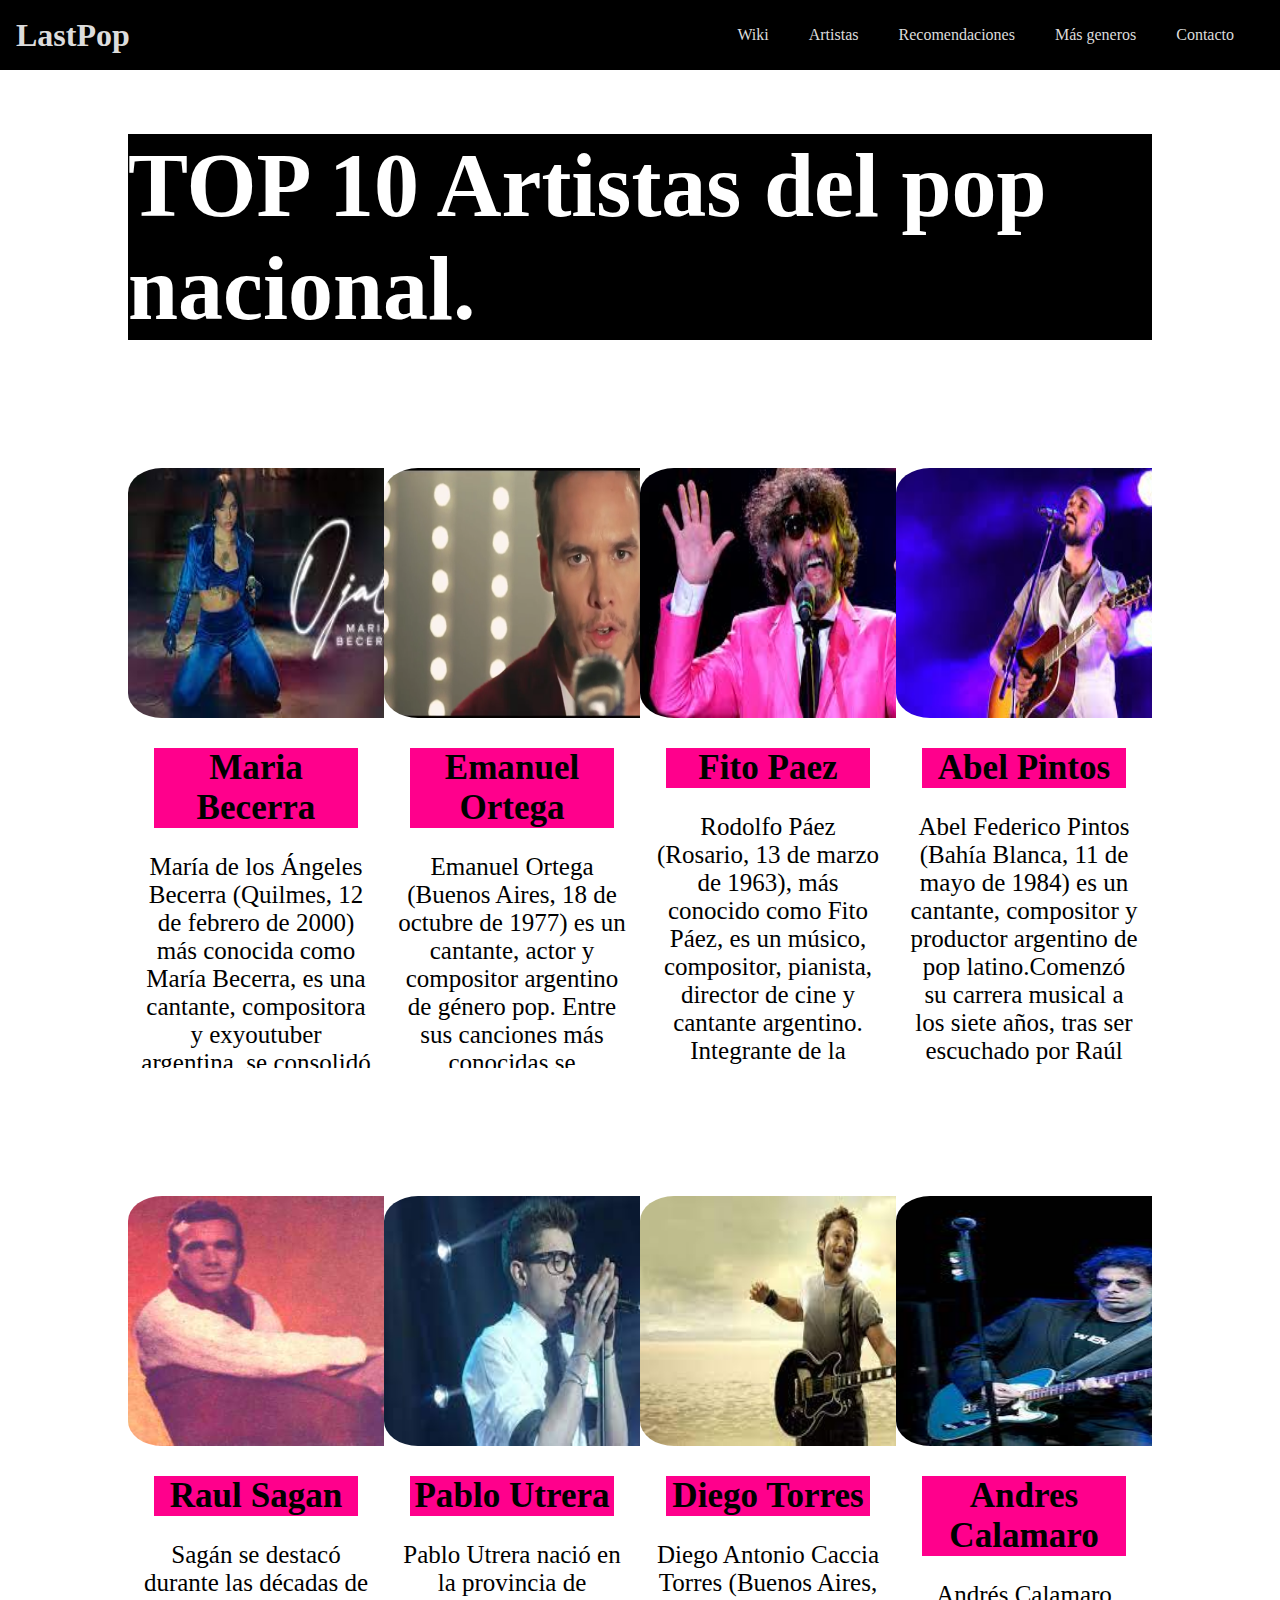
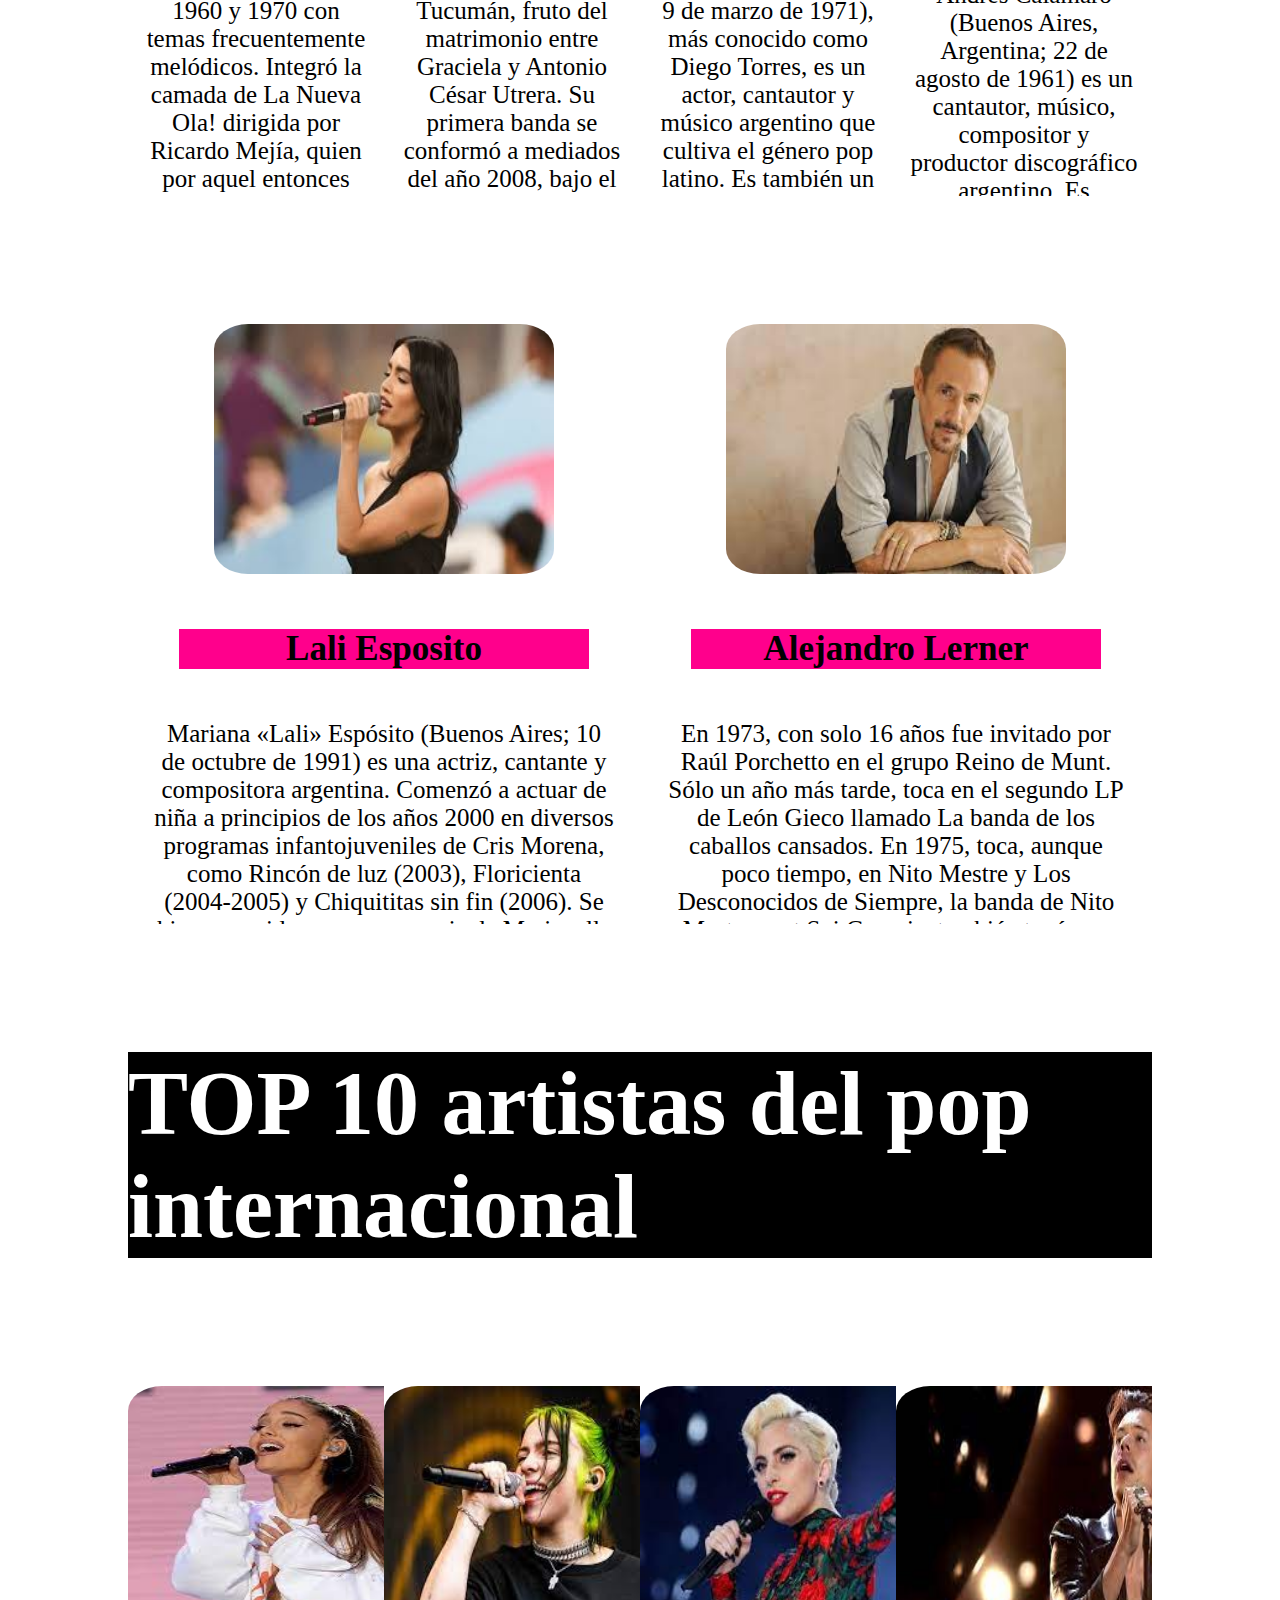
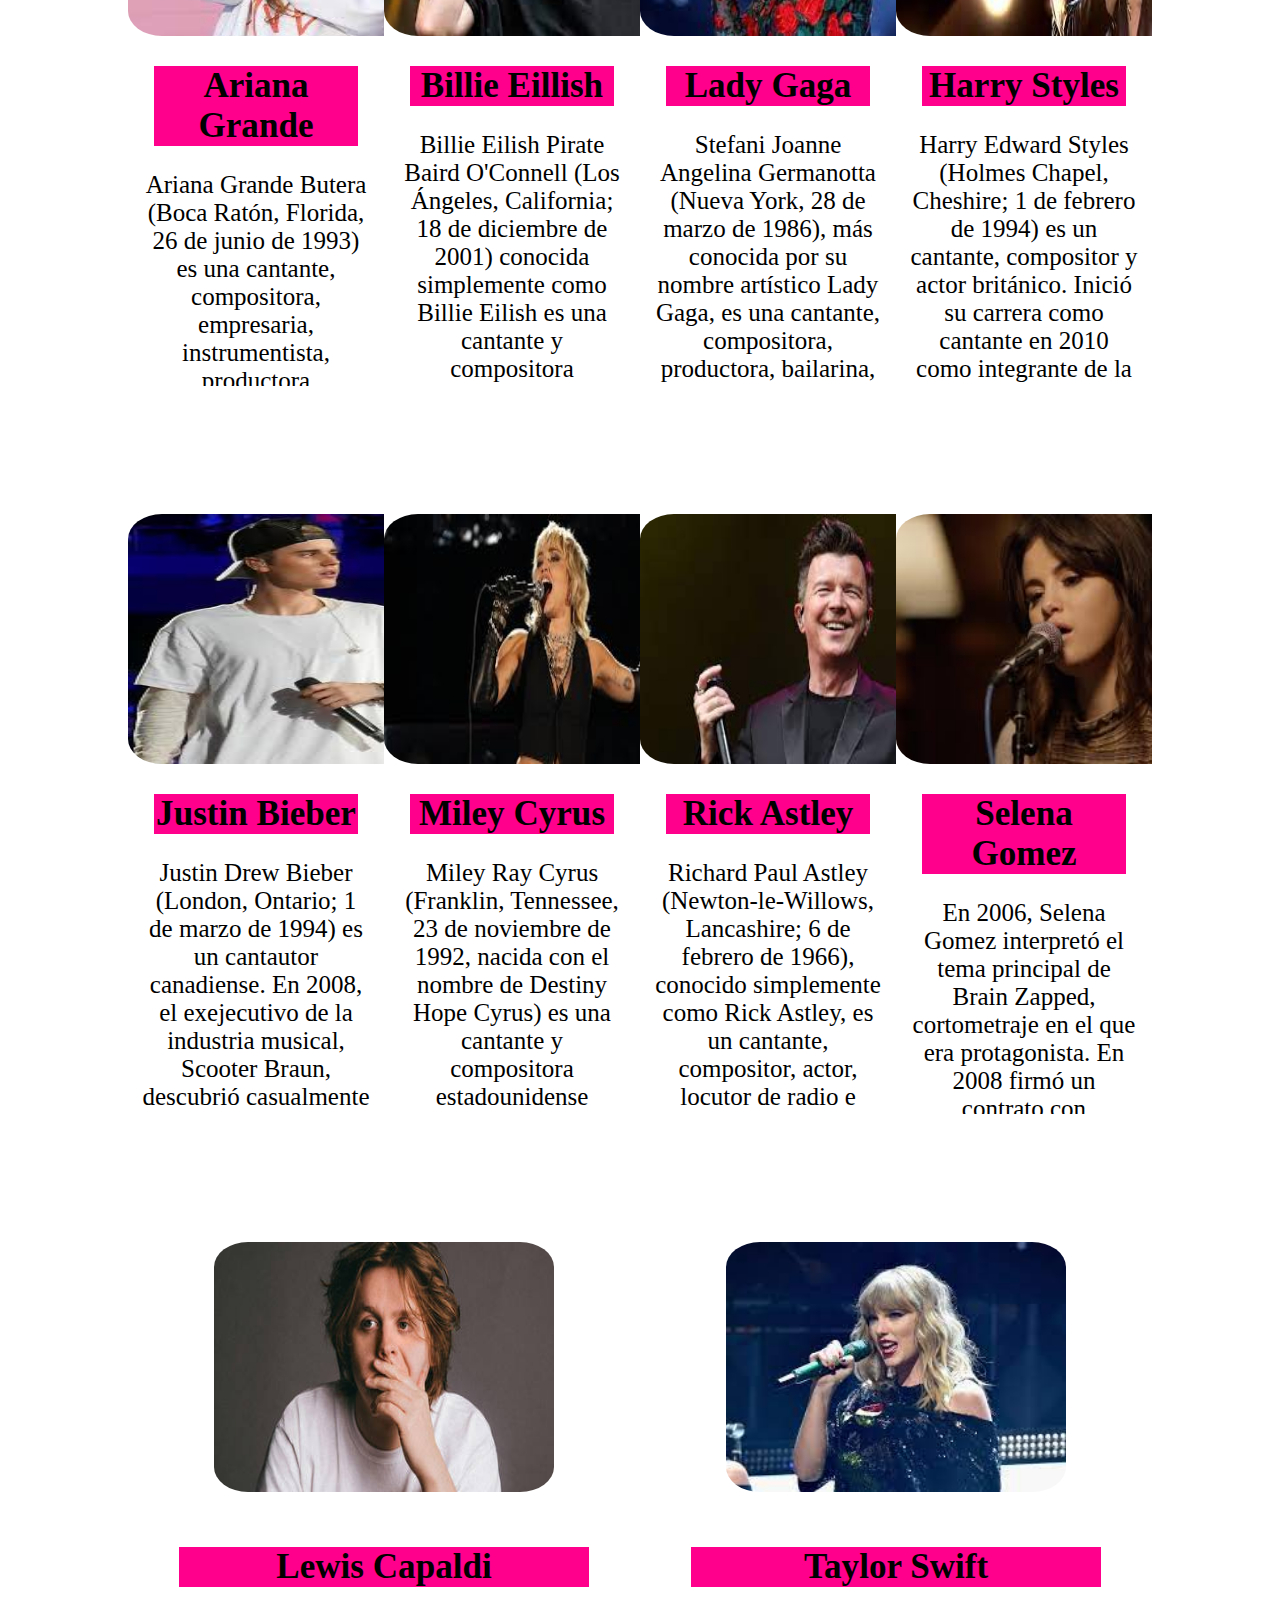
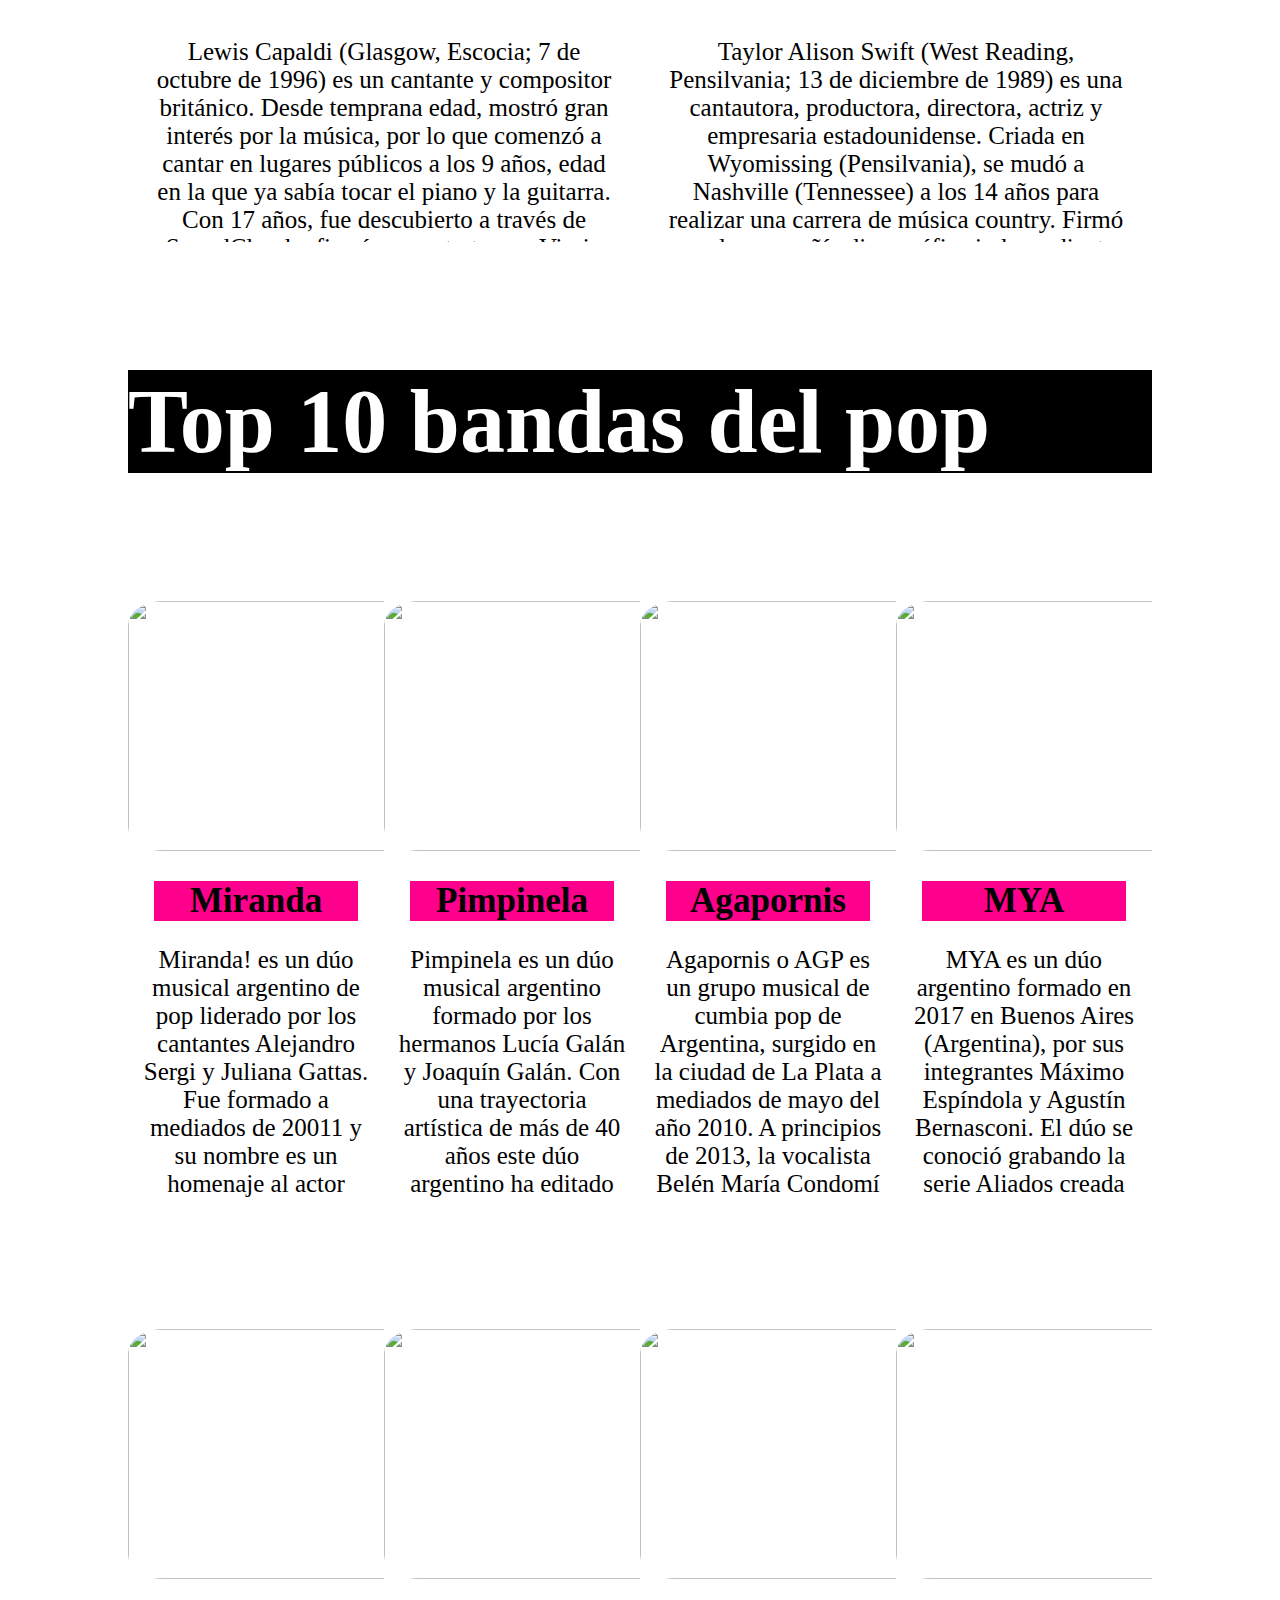
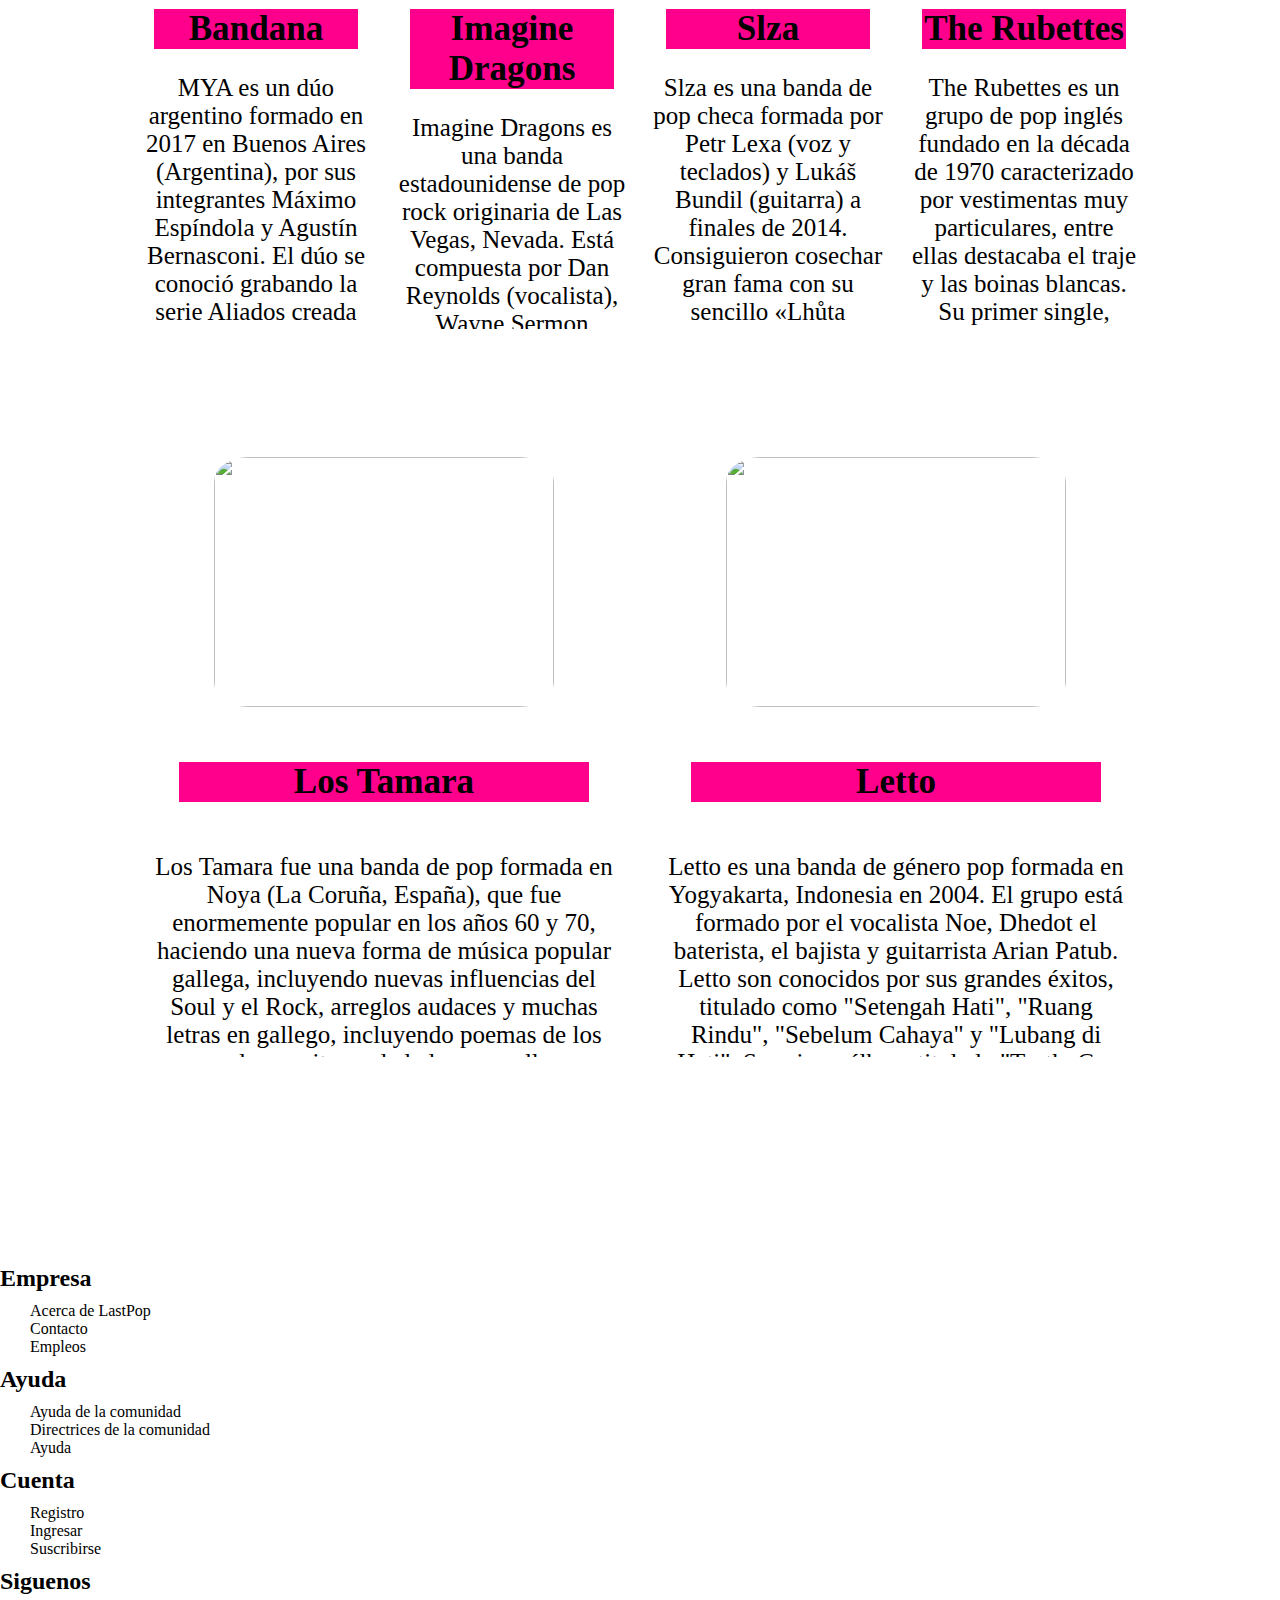
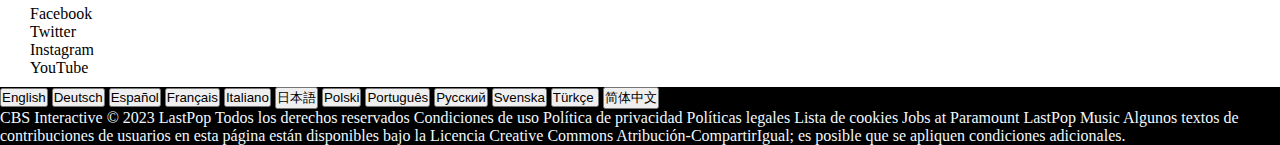
==== paginas/artistas.html @ 2a8e37ec "cambios en los html" ====
<!DOCTYPE html>
<html lang="en">

<head>
    <meta charset="UTF-8">
    <meta http-equiv="X-UA-Compatible" content="IE=edge">
    <meta name="viewport" content="width=device-width, initial-scale=1.0">
    <link rel="stylesheet" href="../css/style.css">
    <title>Artistas</title>
</head>

<body>
    <header>
        <nav>
            <a href="../index.html">
                <h1>LastPop</h1>
            </a>
            <ul>
                <li>
                    <a href="Wiki.html">Wiki</a>
                </li>
                <li>
                    <a href="artistas.html">Artistas</a>
                </li>
                <li>
                    <a href="recomendaciones.html">Recomendaciones</a>
                </li>
                <li>
                    <a href="masgeneros.html">Más generos</a>
                </li>
                <li>
                    <a href="contacto.html">Contacto</a>
                </li>
            </ul>
        </nav>
    </header>
    <div class="Titulosh2">
        <h2>TOP 10 Artistas del pop nacional.</h2>
    </div>

    <div class="general">

        <div class="bloque">
            <div class="BloqueInterior"><a href="https://es.wikipedia.org/wiki/María_Becerra"> <img
                        src="../imagenes/maria_ becerra.jpg" width="" height="" class="img">
                    <div class="TitulosH3">
                        <h3>Maria Becerra</h3>
                    </div>
                    <div class="Parrafo_Artistas">
                </a>

                <p>María de los Ángeles Becerra (Quilmes, 12 de febrero de 2000) más conocida como María Becerra, es
                    una cantante, compositora y exyoutuber argentina, se consolidó en 2019 tras el lanzamiento de su EP
                    (extended play) debut, 222, que incluye las canciones «Tu Lady», «Nada de amor» y «Dime cómo hago».
                    Con esta última, debutó en el listado Argentina Hot 100 de Billboard. En 2021 lanzó el EP Animal,
                    parte 1, adelanto de su primer álbum de estudio, Animal, publicado seis meses después, que contiene
                    canciones como «Acaramelao», «Mi debilidad» y «Wow wow». Su éxito le permitió realizar su gira
                    Animal Tour.</p>
            </div>





        </div>

        <div class="BloqueInterior"><a href="https://es.wikipedia.org/wiki/Emanuel_Ortega"><img
                    src="../imagenes/emanuel_ortega.png" width="250px" height="150px" class="img">
                <div class="TitulosH3">
                    <h3>Emanuel Ortega</h3>
                </div>
                <div class="Parrafo_Artistas">
            </a>

            <p>Emanuel Ortega (Buenos Aires, 18 de octubre de 1977) es un cantante, actor y compositor argentino de
                género pop. Entre sus canciones más conocidas se encuentran «Timidez», «Te extrañaré», «Mi pequeño y
                gran amor», «Tema de amor», «Y te amaré», «A escondidas» y «Mamita».</p>
        </div>


    </div>
    <div class="BloqueInterior"><a href="https://es.wikipedia.org/wiki/Fito_Páez"> <img src="../imagenes/fito_paez.jpg"
                width="" height="" class="img">
            <div class="TitulosH3">
                <h3>Fito Paez</h3>
            </div>
            <div class="Parrafo_Artistas">
        </a>

        <p>Rodolfo Páez (Rosario, 13 de marzo de 1963), más conocido como Fito Páez, es un músico, compositor, pianista,
            director de cine y cantante argentino. Integrante de la llamada trova rosarina,​ es apodado como El trovador
            del rock argentino y está considerado como uno de los más importantes exponentes del rock de su país y de
            toda Latinoamérica.</p>
    </div>


    </div>

    <div class="BloqueInterior"><a href="https://es.wikipedia.org/wiki/Abel_Pintos"> <img src="../imagenes/abel.pintos.jpg"
                width="" height="" class="img">
            <div class="TitulosH3">
                <h3>Abel Pintos</h3>
            </div>
            <div class="Parrafo_Artistas">
        </a>

        <p>Abel Federico Pintos (Bahía Blanca, 11 de mayo de 1984) es un cantante, compositor y productor argentino de
            pop latino.​Comenzó su carrera musical a los siete años, tras ser escuchado por Raúl Lavié en un homenaje a
            José de San Martín realizado en su colegio.</p>
    </div>


    </div>
    </div>
    <div class="bloque">
        <div class="BloqueInterior"><a href="https://es.wikipedia.org/wiki/Raúl_Sagán"><img src="../imagenes/RaulSagan.jpg"
                    width="" height="" class="img">
                <div class="TitulosH3">
                    <h3>Raul Sagan</h3>
                </div>
                <div class="Parrafo_Artistas">
            </a>

            <p>Sagán se destacó durante las décadas de 1960 y 1970 con temas frecuentemente melódicos. Integró la camada
                de La Nueva Ola! dirigida por Ricardo Mejía, quien por aquel entonces asumía como gerente general de la
                RCA Víctor Argentina</p>
        </div>


    </div>
    <div class="BloqueInterior"><a href="https://es.wikipedia.org/wiki/Pablo_Utrera"><img src="../imagenes/pablo_utrera.jpg"
                width="" height="" class="img">
            <div class="TitulosH3">
                <h3>Pablo Utrera</h3>
            </div>
            <div class="Parrafo_Artistas">
        </a>

        <p>Pablo Utrera nació en la provincia de Tucumán, fruto del matrimonio entre Graciela y Antonio César Utrera. Su
            primera banda se conformó a mediados del año 2008, bajo el nombre de "Ruta 7", con la que tocaron en varias
            ocasiones en Tucumán, con gran aceptación del público.</p>
    </div>



    </div>
    <div class="BloqueInterior"><a href="https://es.wikipedia.org/wiki/Diego_Torres"><img src="../imagenes/diego_torres.jpg"
                width="" height="" class="img">
            <div class="TitulosH3">
                <h3>Diego Torres</h3>
            </div>
            <div class="Parrafo_Artistas">
        </a>
        <p>Diego Antonio Caccia Torres (Buenos Aires, 9 de marzo de 1971), más conocido como Diego Torres, es un actor,
            cantautor y músico argentino que cultiva el género pop latino. Es también un actor ocasional, recordado en
            televisión por su papel en Los otros y nosotros, La banda del Golden Rocket y su protagónico en Los vecinos
            en guerra.</p>
    </div>


    </div>
    <div class="BloqueInterior"><a href="https://es.wikipedia.org/wiki/Andrés_Calamaro"><img
                src="../imagenes/andres_calamaro.jpg" width="" height="" class="img">
            <div class="TitulosH3">
                <h3>Andres Calamaro</h3>
            </div>
            <div class="Parrafo_Artistas">
        </a>
        <p>Andrés Calamaro (Buenos Aires, Argentina; 22 de agosto de 1961) es un cantautor, músico, compositor y
            productor discográfico argentino.

            Es considerado uno de los íconos del rock argentino por su actuación con Los Abuelos de la Nada y su
            prolífica carrera como solista, así como una figura influyente del rock español por su éxito con Los
            Rodríguez.​ A lo largo de su vida ha vivido alternando entre Buenos Aires y Madrid. Es hermano del también
            cantante Javier Calamaro.</p>
    </div>

    </div>
    </div>
    <div class="bloque">
        <div class="BloqueInterior"><a href="https://es.wikipedia.org/wiki/Lali_Espósito"> <img
                    src="../imagenes/lali_esposito.jpg" width="" height="" class="img">
                <div class="TitulosH3">
                    <h3>Lali Esposito</h3>
                </div>
                <div class="Parrafo_Artistas">
            </a>
            <p>Mariana «Lali» Espósito (Buenos Aires; 10 de octubre de 1991) es una actriz, cantante y compositora
                argentina. Comenzó a actuar de niña a principios de los años 2000 en diversos programas infantojuveniles
                de Cris Morena, como Rincón de luz (2003), Floricienta (2004-2005) y Chiquititas sin fin (2006). Se hizo
                conocida por su personaje de Marianella Rinaldi en Casi ángeles (2007-2010) y como miembro de la banda
                pop derivada de la serie, Teen Angels, con la que grabó seis álbumes de estudio, tres en vivo y el
                documental Teen Angels: el adiós 3D.</p>
        </div>


    </div>
    <div class="BloqueInterior"><a href="https://es.wikipedia.org/wiki/Alejandro_Lerner"><img
                src="../imagenes/alejandro_lerner.jpg" width="" height="" class="img">
            <div class="TitulosH3">
                <h3>Alejandro Lerner</h3>
            </div>
            <div class="Parrafo_Artistas">
        </a>
        <p>En 1973, con solo 16 años fue invitado por Raúl Porchetto en el grupo Reino de Munt. Sólo un año más tarde,
            toca en el segundo LP de León Gieco llamado La banda de los caballos cansados.
            En 1975, toca, aunque poco tiempo, en Nito Mestre y Los Desconocidos de Siempre, la banda de Nito Mestre
            post Sui Generis; también tocó con Miguel Cantilo y Piero. Al año siguiente, se suma a Soluna, el grupo de
            Gustavo Santaolalla y debuta como compositor. Pero el verdadero empujón para su carrera lo daría en 1980, al
            incorporarse como pianista y compositor a la banda de Sandra Mihanovich.</p>
    </div>


    </div>
    </div>

    </div>


    <div class="Titulosh2">
        <h2>TOP 10 artistas del pop internacional</h2>
    </div>


    <div class="general">

        <div class="bloque">
            <div class="BloqueInterior"><a href="https://es.wikipedia.org/wiki/Ariana_Grande"> <img
                        src="../imagenes/Ariana_Grande.jpg" width="" height="" class="img">
                    <div class="TitulosH3">
                        <h3>Ariana Grande</h3>
                    </div>
                    <div class="Parrafo_Artistas">
                </a>
                <p>Ariana Grande Butera (Boca Ratón, Florida, 26 de junio de 1993) es una cantante, compositora,
                    empresaria, instrumentista, productora discográfica y actriz estadounidense. Su rango vocal de
                    cuatro octavas ha recibido elogios de la crítica y su vida personal ha sido objeto de una amplia
                    atención de los medios. Ha recibido numerosos galardones a lo largo de su carrera, incluidos dos
                    Premios Grammy, un Premio Brit, un Premio Bambi, dos Billboard Music Awards, tres American Music
                    Awards, tres MTV Europe Music Awards, nueve MTV Video Music Awards y 30 Guinness World Records.</p>
            </div>



        </div>

        <div class="BloqueInterior"><a href="https://es.wikipedia.org/wiki/Billie_Eilish"><img
                    src="../imagenes/Billie_Eilish.jpg" width="" height="" class="img">
                <div class="TitulosH3">
                    <h3>Billie Eillish</h3>
                </div>
                <div class="Parrafo_Artistas">
            </a>
            <p>Billie Eilish Pirate Baird O'Connell (Los Ángeles, California; 18 de diciembre de 2001) conocida
                simplemente como Billie Eilish es una cantante y compositora estadounidense. Adquirió fama como artista
                cuando tenía 13 años, a raíz del sencillo «Ocean Eyes» que se publicó en 2015 en SoundCloud y volvió a
                lanzarse con un vídeo musical en YouTube en 2016, a la edad de 14 años, lo que la convirtió en un
                fenómeno viral. En 2017, publicó su EP Don't Smile at Me, producido por su hermano Finneas O'Connell.
            </p>
        </div>


    </div>
    <div class="BloqueInterior"><a href="https://es.wikipedia.org/wiki/Lady_Gaga"> <img src="../imagenes/Lady_Gaga.jpg"
                width="" height="" class="img">
            <div class="TitulosH3">
                <h3>Lady Gaga</h3>
            </div>
            <div class="Parrafo_Artistas">
        </a>
        <p>Stefani Joanne Angelina Germanotta (Nueva York, 28 de marzo de 1986), más conocida por su nombre artístico
            Lady Gaga, es una cantante, compositora, productora, bailarina, actriz, activista y diseñadora de moda
            estadounidense.3​ Nacida y criada en la ciudad de Nueva York, estudió en la escuela Convent of the Sacred
            Heart y asistió por un tiempo breve a la Tisch School of the Arts, perteneciente a la Universidad de Nueva
            York, hasta que abandonó sus estudios para enfocarse en su carrera musical. Fue así como irrumpió en la
            escena del rock en el Lower East Side de Manhattan y firmó un contrato con Streamline Records hacia fines de
            2007. En la época en que trabajaba como compositora para dicha discográfica, su voz llamó la atención del
            artista Akon, quien la hizo firmar un contrato con Kon Live Distribution.</p>
    </div>


    </div>

    <div class="BloqueInterior"><a href="https://es.wikipedia.org/wiki/Harry_Styles"> <img
                src="../imagenes/Harry_Styles.jpg" width="" height="" class="img">

            <div class="TitulosH3">
                <h3>Harry Styles</h3>
            </div>
            <div class="Parrafo_Artistas">
        </a>
        <p>Harry Edward Styles (Holmes Chapel, Cheshire; 1 de febrero de 1994) es un cantante, compositor y actor
            británico. Inició su carrera como cantante en 2010 como integrante de la boy band One Direction, con la que
            participó en el programa The X Factor y quedó en tercer lugar. Pese a no ganar, la agrupación firmó un
            contrato discográfico con el sello Syco, con el que publicaron los álbumes Up All Night (2011), Take Me Home
            (2012), Midnight Memories (2013), Four (2014) y Made in the A.M. (2015), los cuales alcanzaron la primera
            posición en las listas de los más vendidos en numerosos países, entre estos los Estados Unidos y el Reino
            Unido, además de registrar altas ventas.</p>
    </div>


    </div>
    </div>
    <div class="bloque">
        <div class="BloqueInterior"><a href="https://es.wikipedia.org/wiki/Justin_Bieber"><img
                    src="../imagenes/Justin_Bieber.jpg" width="" height="" class="img">
                <div class="TitulosH3">
                    <h3>Justin Bieber</h3>
                </div>
                <div class="Parrafo_Artistas">
            </a>
            <p>Justin Drew Bieber (London, Ontario; 1 de marzo de 1994) es un cantautor canadiense. En 2008, el
                exejecutivo de la industria musical, Scooter Braun, descubrió casualmente el talento de un jovencísimo
                Justin Bieber cuando se encontraba viendo algunos vídeos en YouTube, donde Justin se dedicaba a subir
                algunas versiones de sus cantantes favoritos que él interpretaba junto a su guitarra. Tiempo después,
                Scooter Braun se convirtió en su mánager.​ Scooter Braun reunió a Justin Bieber con el también cantante
                estadounidense Usher en Atlanta, Estados Unidos, donde Justin firmaría un contrato con el sello
                discográfico de Scooter Braun y Usher, Raymond Braun Media Group (RBMG) y otro contrato con Island
                Records, ofrecido por L.A. Reid.</p>
        </div>

    </div>
    <div class="BloqueInterior"><a href="https://es.wikipedia.org/wiki/Miley_Cyrus"><img src="../imagenes/Miley_Cyrus.jpg"
                width="" height="" class="img">
            <div class="TitulosH3">
                <h3>Miley Cyrus</h3>
            </div>
            <div class="Parrafo_Artistas">
        </a>
        <p>Miley Ray Cyrus (Franklin, Tennessee, 23 de noviembre de 1992, nacida con el nombre de Destiny Hope Cyrus) es
            una cantante y compositora estadounidense dedicada a la actuación y producción discográfica. Destaca por su
            voz de tonalidad grave, y su música abarca una amplia gama de estilos como el pop, country pop, hip hop,
            experimental y rock.</p>
    </div>


    </div>
    <div class="BloqueInterior"><a href="https://es.wikipedia.org/wiki/Rick_Astley"><img src="../imagenes/Rick_Astley.jpg"
                width="" height="" class="img">
            <div class="TitulosH3">
                <h3>Rick Astley</h3>
            </div>
            <div class="Parrafo_Artistas">
        </a>
        <p>Richard Paul Astley (Newton-le-Willows, Lancashire; 6 de febrero de 1966), conocido simplemente como Rick
            Astley, es un cantante, compositor, actor, locutor de radio e Icono pop británico. Se convirtió en tendencia
            en internet gracias a su famoso meme RickRoll, de la canción Never Gonna Give You Up, compuesta en 1987.</p>
    </div>


    </div>
    <div class="BloqueInterior"><a href="https://es.wikipedia.org/wiki/Selena_Gomez"><img src="../imagenes/Selena_Gomez.jpg"
                width="" height="" class="img">
            <div class="TitulosH3">
                <h3>Selena Gomez</h3>
            </div>
            <div class="Parrafo_Artistas">
        </a>
        <p>En 2006, Selena Gomez interpretó el tema principal de Brain Zapped, cortometraje en el que era protagonista.
            En 2008 firmó un contrato con Hollywood Records, y desde entonces grabó múltiples bandas sonoras para Disney
            Channel. Ese mismo año grabó «Cruella De Vil» para el álbum recopilatorio de Disney, Disneymania 6 y «Fly to
            Your Heart» para la película Tinker Bell.Asimismo, grabó «Tell Me Something I Don't Know», «New Classic»,
            junto a Drew Seeley y «Bang a Drum» para su película Another Cinderella Story. La primera de estas alcanzó
            el número 58 en la lista Billboard Hot 100, lo que la convirtió en la primera canción de Gomez que ingresaba
            a la lista.</p>
    </div>


    </div>
    </div>

    <div class="bloque">
        <div class="BloqueInterior"><a href="https://es.wikipedia.org/wiki/Lewis_Capaldi"> <img
                    src="../imagenes/lewisCapaldi.jpeg" width="" height="" class="img">
                <div class="TitulosH3">
                    <h3>Lewis Capaldi</h3>
                </div>
                <div class="Parrafo_Artistas">
            </a>
            <p>Lewis Capaldi (Glasgow, Escocia; 7 de octubre de 1996) es un cantante y compositor británico. Desde
                temprana edad, mostró gran interés por la música, por lo que comenzó a cantar en lugares públicos a los
                9 años, edad en la que ya sabía tocar el piano y la guitarra. Con 17 años, fue descubierto a través de
                SoundCloud y firmó un contrato con Virgin EMI Records, donde comenzó a publicar música de manera
                oficial.</p>
        </div>


    </div>

    <div class="BloqueInterior"><a href="https://es.wikipedia.org/wiki/Taylor_Swift"><img src="../imagenes/Taylor_Swift.jpg"
                width="" height="" class="img">
            <div class="TitulosH3">
                <h3>Taylor Swift</h3>
            </div>
            <div class="Parrafo_Artistas">
        </a>
        <p>Taylor Alison Swift (West Reading, Pensilvania; 13 de diciembre de 1989) es una cantautora, productora,
            directora, actriz y empresaria estadounidense. Criada en Wyomissing (Pensilvania), se mudó a Nashville
            (Tennessee) a los 14 años para realizar una carrera de música country. Firmó con la compañía discográfica
            independiente Big Machine Records y se convirtió en la artista más joven contratada por Sony/ATV Music
            Publishing House. En 2006 lanzó su álbum debut homónimo, que la estableció como una estrella en la música
            Pop. «Our Song», su tercer sencillo, la convirtió en la persona más joven en escribir temas de forma solista
            e interpretar una canción número uno en la lista de Hot Country Songs. En 2008 recibió una nominación a
            mejor artista nuevo en la 50.ª edición de los Premios Grammy.</p>
    </div>


    </div>
    </div>

    </div>



    <div class="Titulosh2">
        <h2>Top 10 bandas del pop </h2>
    </div>

    <div class="general2">

        <div class="bloque">
            <div class="BloqueInterior"><a href="https://es.wikipedia.org/wiki/Miranda!"> <img
                        src="C:\Users\s7\Desktop\TPE\imagenes\miranda.jpg" width="" height="" class="img">
                    <div class="TitulosH3">
                        <h3>Miranda</h3>
                    </div>
                    <div class="Parrafo_Artistas">
                </a>
                <p>Miranda! es un dúo musical argentino de pop liderado por los cantantes Alejandro Sergi y Juliana
                    Gattas. Fue formado a mediados de 20011​ y su nombre es un homenaje al actor argentino Osvaldo
                    Miranda. Durante su trayectoria han editado ocho álbumes de estudio y seis álbumes en vivo. Han
                    recibido diversos premios, entre los que se encuentran: Los Premios MTV Latinoamérica, MTV Europe
                    Music Awards, Premios Carlos Gardel, 40 Principales y Premios Konex.</p>
            </div>



        </div>

        <div class="BloqueInterior"><a href="https://es.wikipedia.org/wiki/Pimpinela_(d%C3%BAo)"><img
                    src="C:\Users\s7\Desktop\TPE\imagenes\Pimpinela.jpg" width="" height="" class="img">
                <div class="TitulosH3">
                    <h3>Pimpinela</h3>
                </div>
                <div class="Parrafo_Artistas">
            </a>
            <p>Pimpinela es un dúo musical argentino formado por los hermanos Lucía Galán y Joaquín Galán. Con una
                trayectoria artística de más de 40 años este dúo argentino ha editado veinticuatro discos por los que
                han recibido 100 discos entre oro, platino y diamante convirtiéndose en uno de los dúos más importantes
                de Latinoamérica y el mundo. Según diversas fuentes, se estima que el dúo ha vendido más de 30 millones
                de discos en todo el mundo y han participado en los más lujosos escenarios como el Madison Square
                Garden, en el cual, solamente los artistas argentinos Sandro, Palito Ortega, las bandas Los Fabulosos
                Cadillacs y La Mosca Tsé-Tsé y el guitarrista Pappo (invitado por B.B. King) han actuado con esta
                nacionalidad. Sus temas cuentan con versiones en inglés, italiano y portugués.</p>
        </div>


    </div>
    <div class="BloqueInterior"><a href="https://es.wikipedia.org/wiki/Agapornis_(banda)"> <img
                src="C:\Users\s7\Desktop\TPE\imagenes\Agapornis.jpg" width="" height="" class="img">
            <div class="TitulosH3">
                <h3>Agapornis</h3>
            </div>
            <div class="Parrafo_Artistas">
        </a>
        <p>Agapornis o AGP es un grupo musical de cumbia pop de Argentina, surgido en la ciudad de La Plata a mediados
            de mayo del año 2010. A principios de 2013, la vocalista Belén María Condomí Alcorta y el guitarrista
            Gonzalo Mendes decidieron alejarse del grupo para dedicarse a sus estudios.​ En reemplazo de ambos se sumó a
            la banda la vocalista Melina Lezcano y el guitarrista Joaquín Irigoyen. En 2022 Melina Lezcano dejó de ser
            la cantante y fue reemplazada por Aldana Masset.</p>
    </div>


    </div>

    <div class="BloqueInterior"><a href="https://es.wikipedia.org/wiki/MYA"> <img
                src="C:\Users\s7\Desktop\TPE\imagenes\MYA.jpg" width="" height="" class="img">
            <div class="TitulosH3">
                <h3>MYA</h3>
            </div>
            <div class="Parrafo_Artistas">
        </a>
        <p>MYA es un dúo argentino formado en 2017 en Buenos Aires (Argentina), por sus integrantes Máximo Espíndola y
            Agustín Bernasconi. El dúo se conoció grabando la serie Aliados creada por Cris Morena y a su vez se
            juntaban a grabar versiones que subían a YouTube. Tras el lanzamiento de su sencillo debut «Amor prohibido»
            (2017), la banda ha lanzando hasta la actualidad dos álbumes de estudios: Hoy (2019) y Suena MYA! (2021)</p>
    </div>


    </div>
    </div>
    <div class="bloque">
        <div class="BloqueInterior"><a href="https://es.wikipedia.org/wiki/Bandana_(banda)"><img
                    src="C:\Users\s7\Desktop\TPE\imagenes\Bandana.jpg" width="" height="" class="img">
                <div class="TitulosH3">
                    <h3>Bandana</h3>
                </div>
                <div class="Parrafo_Artistas">
            </a>
            <p>MYA es un dúo argentino formado en 2017 en Buenos Aires (Argentina), por sus integrantes Máximo Espíndola
                y Agustín Bernasconi. El dúo se conoció grabando la serie Aliados creada por Cris Morena y a su vez se
                juntaban a grabar versiones que subían a YouTube. Tras el lanzamiento de su sencillo debut «Amor
                prohibido» (2017), la banda ha lanzando hasta la actualidad dos álbumes de estudios: Hoy (2019) y Suena
                MYA! (2021)</p>
        </div>

    </div>
    <div class="BloqueInterior"><a href="https://es.wikipedia.org/wiki/Imagine_Dragons"><img
                src="C:\Users\s7\Desktop\TPE\imagenes\Imagine_Dragons.jpg" width="" height="" class="img">
            <div class="TitulosH3">
                <h3>Imagine Dragons</h3>
            </div>
            <div class="Parrafo_Artistas">
        </a>
        <p>Imagine Dragons es una banda estadounidense de pop rock originaria de Las Vegas, Nevada. Está
            compuesta por Dan Reynolds (vocalista), Wayne Sermon (guitarrista), Ben McKee (bajista) y Daniel
            Platzman (baterista). Ganó el reconocimiento mundial con el lanzamiento de su álbum de estudio debut
            Night Visions (2012), y con su canción "It's Time". Billboard los colocó en la cima de su lista de
            popularidaddel 2013 "Year In Rock", y los llamó «la banda revelación del 2013».</p>
    </div>


    </div>
    <div class="BloqueInterior"><a href="https://es.wikipedia.org/wiki/Slza"><img
                src="C:\Users\s7\Desktop\TPE\imagenes\Slza.jpg" width="" height="" class="img">
            <div class="TitulosH3">
                <h3>Slza</h3>
            </div>
            <div class="Parrafo_Artistas"></a>
                <p>Slza es una banda de pop checa formada por Petr Lexa (voz y teclados) y Lukáš Bundil (guitarra) a
                    finales de 2014. Consiguieron cosechar gran fama con su sencillo «Lhůta záruční», lanzado el 19 de
                    octubre de ese mismo año, que les permitió la firma con Universal Music Group y lanzar su primer
                    álbum, titulado Katarze, el 25 de octubre de 2015.</p>
            </div>
        

    </div>
    <div class="BloqueInterior"><a href="https://es.wikipedia.org/wiki/The_Rubettes"><img
                src="C:\Users\s7\Desktop\TPE\imagenes\The_Rubettes.jpg" width="" height="" class="img">
            <div class="TitulosH3">
                <h3>The Rubettes</h3>
            </div>
            <div class="Parrafo_Artistas"></a>
                <p>The Rubettes es un grupo de pop inglés fundado en la década de 1970 caracterizado por vestimentas muy
                    particulares, entre ellas destacaba el traje y las boinas blancas. Su primer single, "Sugar Baby
                    Love", lanzado en 1974, llegó al número 1 de las listas de ventas británicas.</p>
            </div>
    </div>

    </div>
    </div>

    <div class="bloque">
        <div class="BloqueInterior"><a href="https://es.wikipedia.org/wiki/Los_Tamara"> <img
                    src="C:\Users\s7\Desktop\TPE\imagenes\Los_Tamara.jpg" width="" height="" class="img">
                <div class="TitulosH3">
                    <h3>Los Tamara</h3>
                </div>
                <div class="Parrafo_Artistas">
            </a>
            <p>Los Tamara fue una banda de pop formada en Noya (La Coruña, España), que fue enormemente popular
                en los años 60 y 70, haciendo una nueva forma de música popular gallega, incluyendo nuevas
                influencias del Soul y el Rock, arreglos audaces y muchas letras en gallego, incluyendo poemas
                de los grandes escritores de la lengua gallega.</p>
        </div>


    </div>
    <div class="BloqueInterior"><a href="https://es.wikipedia.org/wiki/Letto"><img
                src="C:\Users\s7\Desktop\TPE\imagenes\letto.jpg" width="" height="" class="img">
            <div class="TitulosH3">
                <h3>Letto</h3>
            </div>
            <div class="Parrafo_Artistas">
        </a>
        <p>Letto es una banda de género pop formada en Yogyakarta, Indonesia en 2004. El grupo está formado
            por el vocalista Noe, Dhedot el baterista, el bajista y guitarrista Arian Patub. Letto son
            conocidos por sus grandes éxitos, titulado como "Setengah Hati", "Ruang Rindu", "Sebelum Cahaya"
            y "Lubang di Hati". Su primer álbum titulado "Truth, Cry and Lie", fue lanzado en 2006.</p>
    </div>


    </div>
    </div>

    </div>



    <main>

    </main>
    <div>
        <div>
            <h2>Empresa</h2>
            <ul>
                <li>Acerca de LastPop</li>
                <li>Contacto</li>
                <li>Empleos</li>
            </ul>
        </div>
        <div>
            <h2>Ayuda</h2>
            <ul>
                <li>Ayuda de la comunidad</li>
                <li>Directrices de la comunidad</li>
                <li>Ayuda</li>
            </ul>
        </div>
        <div>
            <h2>Cuenta</h2>
            <ul>
                <li>Registro</li>
                <li>Ingresar</li>
                <li>Suscribirse</li>
            </ul>
        </div>
        <div>
            <h2>Siguenos</h2>
            <ul>
                <li>Facebook</li>
                <li>Twitter</li>
                <li>Instagram</li>
                <li>YouTube</li>
            </ul>
        </div>
    </div>
    <footer>
        <form action="setlang">
            <input type="submit" value="English">
            <input type="submit" value="Deutsch">
            <input type="submit" value="Español">
            <input type="submit" value="Français">
            <input type="submit" value="Italiano">
            <input type="submit" value="日本語">
            <input type="submit" value="Polski">
            <input type="submit" value="Português">
            <input type="submit" value="Русский">
            <input type="submit" value="Svenska">
            <input type="submit" value="Türkçe ">
            <input type="submit" value="简体中文">
        </form>
        <p>CBS Interactive © 2023 LastPop Todos los derechos reservados Condiciones de uso Política de privacidad
            Políticas legales Lista de cookies Jobs at Paramount LastPop Music
            Algunos textos de contribuciones de usuarios en esta página están disponibles bajo la Licencia Creative
            Commons Atribución-CompartirIgual; es posible que se apliquen condiciones adicionales.</p>
    </footer>
</body>

</html>
---- css/style.css ----
* {
    padding: 0px;
    margin: 0px;
}
header {
    background-color: black;
    color: gainsboro;
}
nav {
    padding: 1em;
    display: flex;
    justify-content: space-between;
    align-items: center;
}
nav ul {
    display: flex;
    justify-content: space-around;
    list-style: none;
    
}
li {
    margin: 0 20px;
}
a {
    color: inherit;
    text-decoration: none;
}
main {
    padding: 40px;
}
h1 {
    text-align: center;
}
/*index*/
.bg-gradient {
    background-image: linear-gradient(to top, black, firebrick);
}
.cloud {
    background-color: aliceblue;
    margin: 30px;
    padding: 40px;
    border-radius: 20px;
}
.pcloud {
    padding: 7px;
    font-size: larger;
    text-align: center;
}
/*footer*/
footer {
    background-color: black;
    color:aliceblue;
}
.fdiv-1 {
    display: flex;
    justify-content: space-around;
}
ul {
    list-style: none;
    margin: 10px;
}
hr {
    height: 1px;
    background-color: grey;
    border: none;
}
.fdiv-2 {
    padding: 10px;
    text-align: center;
    font-size: small;
}
.fform {
    margin-top: 10px;
    text-align: center;
}
.bttmfooter {
    background-color: rgb(34, 32, 32);
    color: azure;
}

/*Artistas*/

.bloque{
    height: 600px;
    display: flex;
    margin: 10%;
    
}
.BloqueInterior{
    height: 100%;
    width: 100%;
    margin-bottom: 23%;
    text-align: center;
    
    text-overflow: ellipsis;
    overflow:hidden ;
  
}
.img{
    width: 340px;
    height: 250px;
    border-radius: 10%;
}

.Titulosh2{
    margin-top:5%;
    color: rgb(255, 255, 255);
    font-size: 60px;
background-color: rgb(0, 0, 0);
margin-left: 10%;
margin-right: 10%;
}
.TitulosH3{
    margin: 10%;
    font-size: 30px;
    background-color: rgb(255, 0, 140);
}
.Parrafo_Artistas{
    margin: 5%;
    display: flex;
    font-size: 25px;
  
}
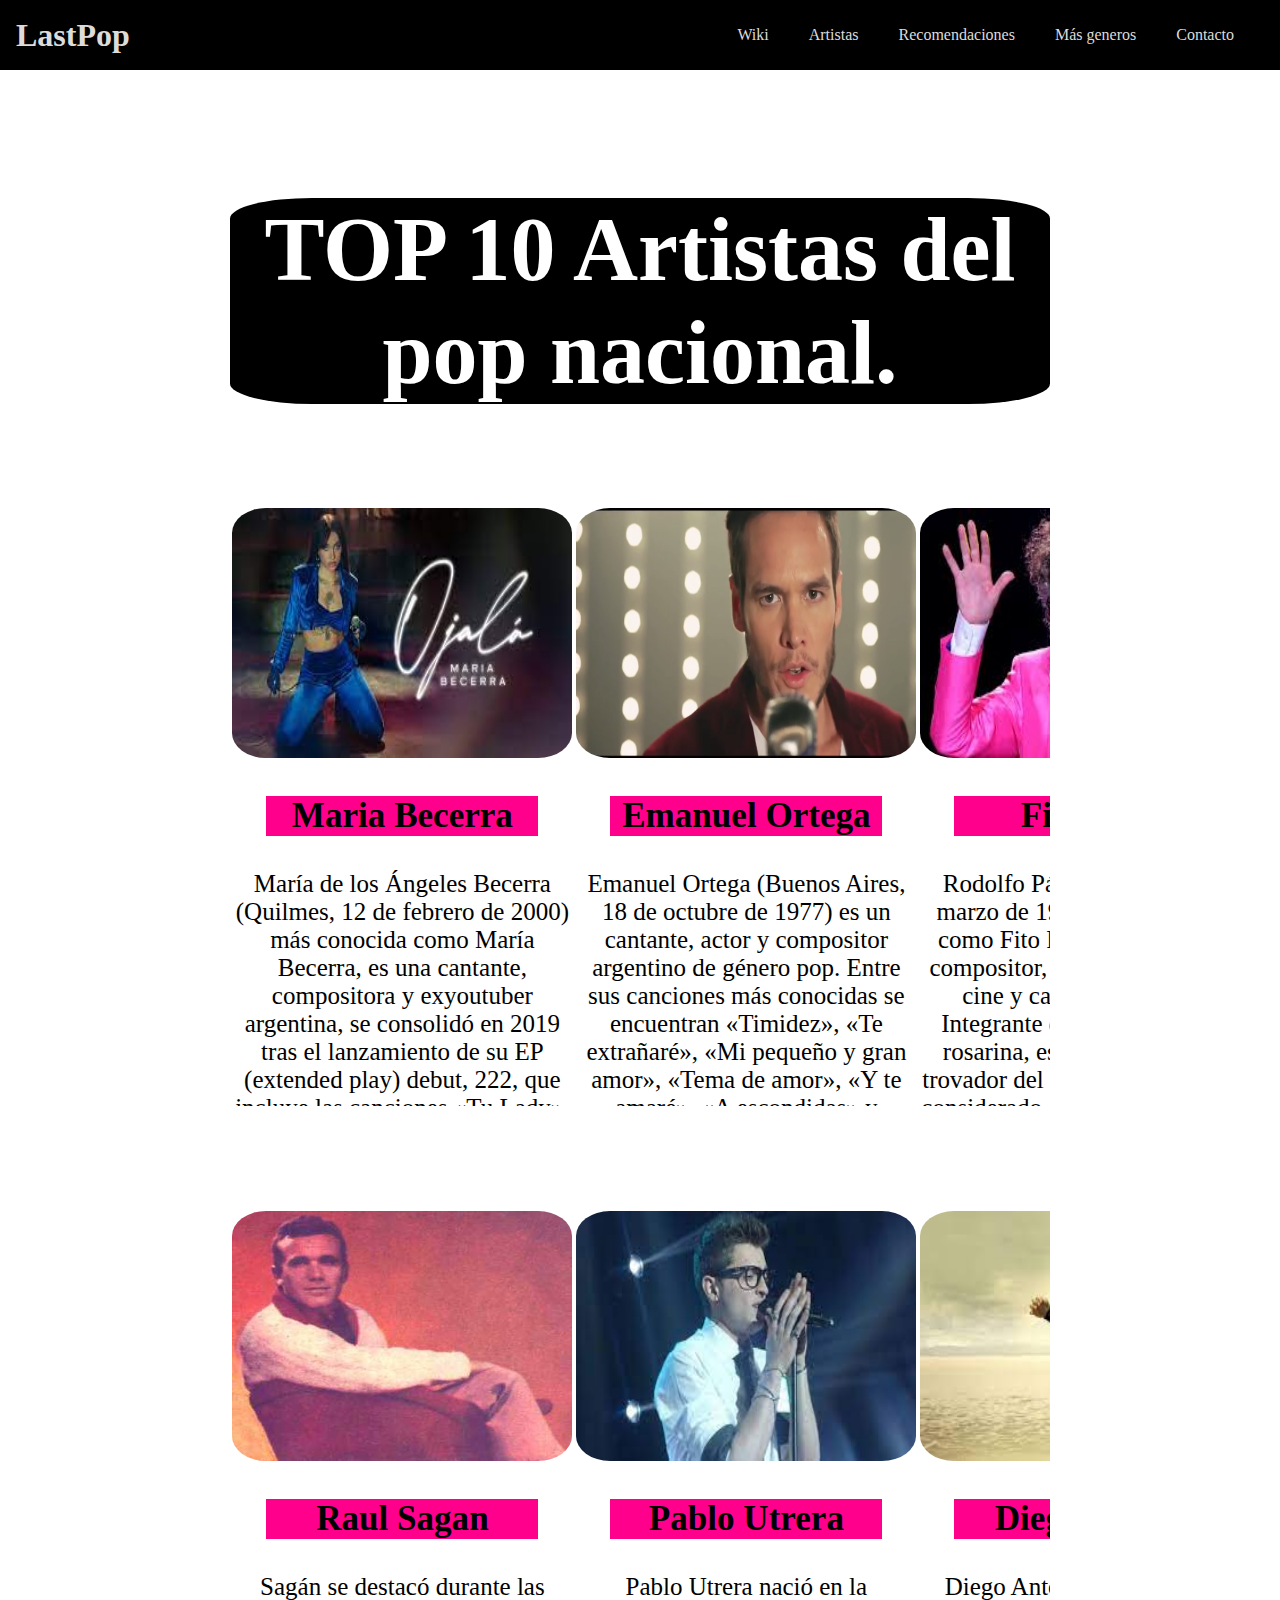
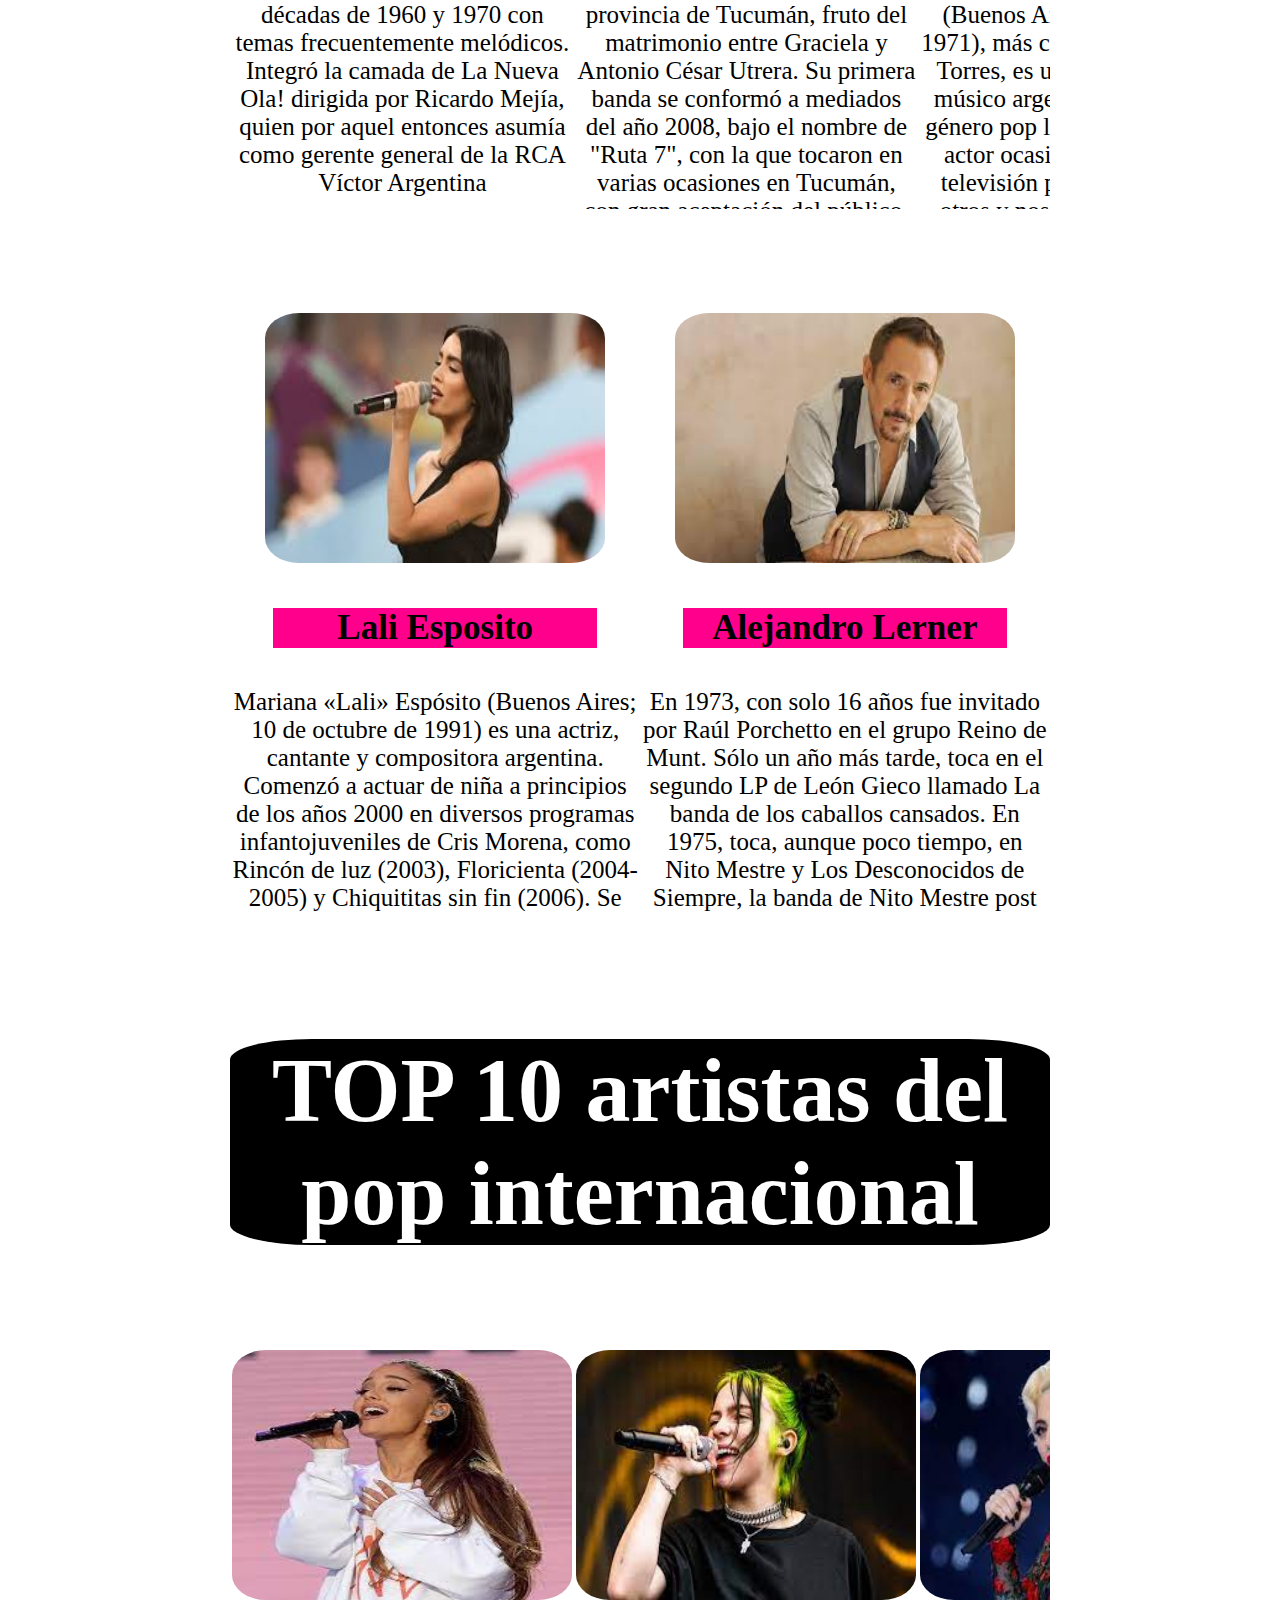
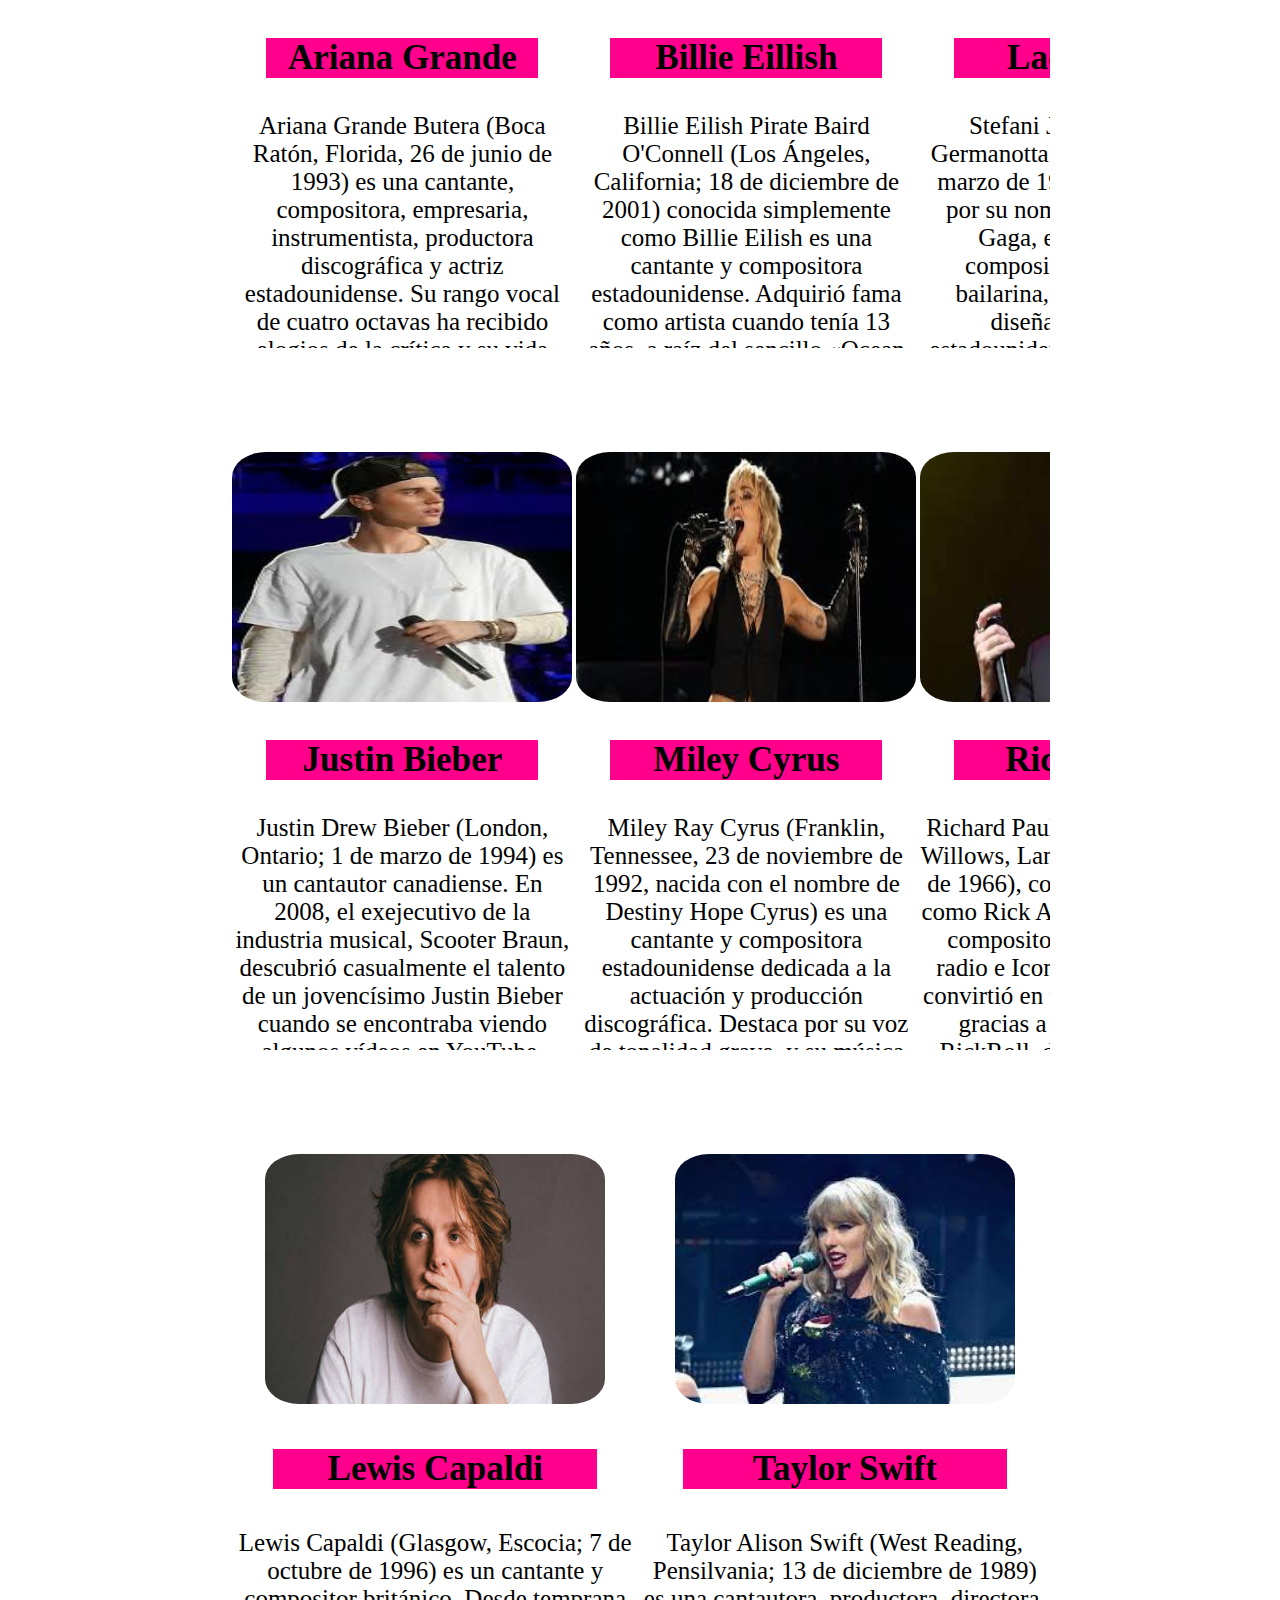
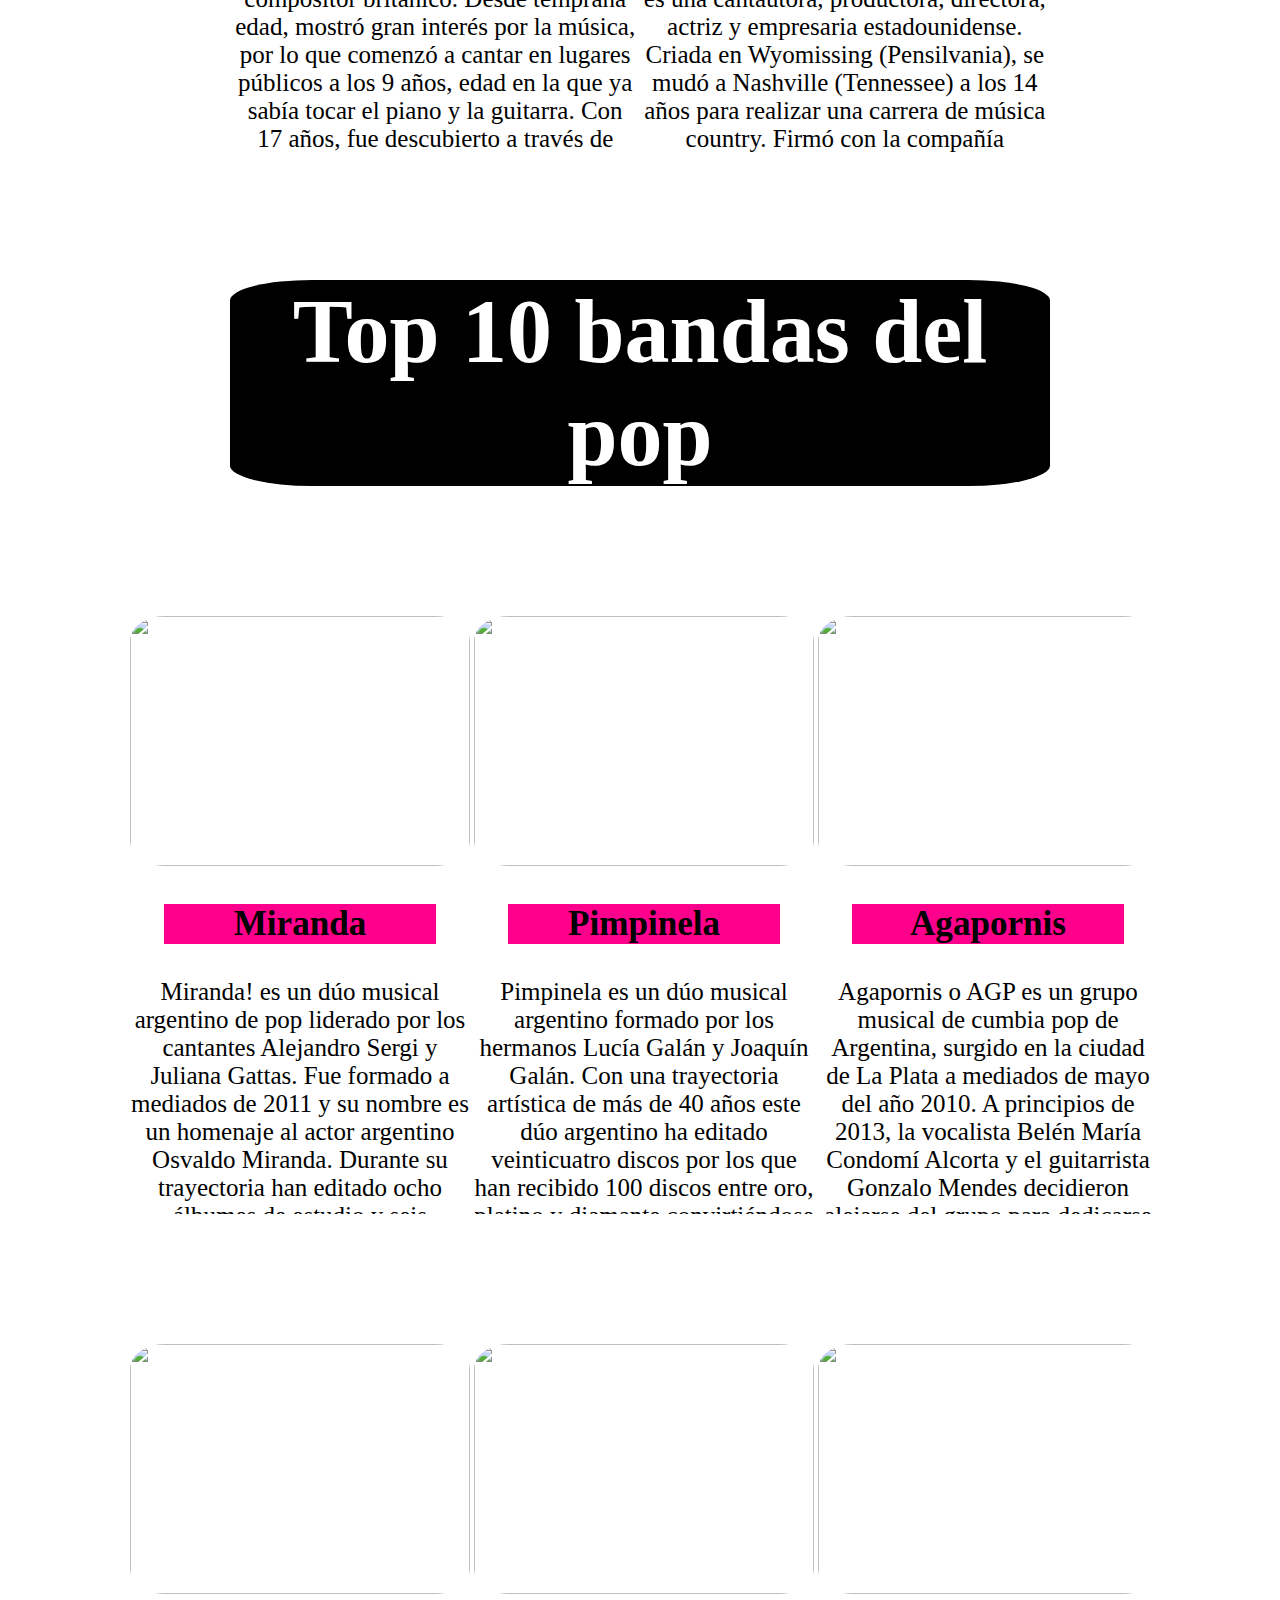
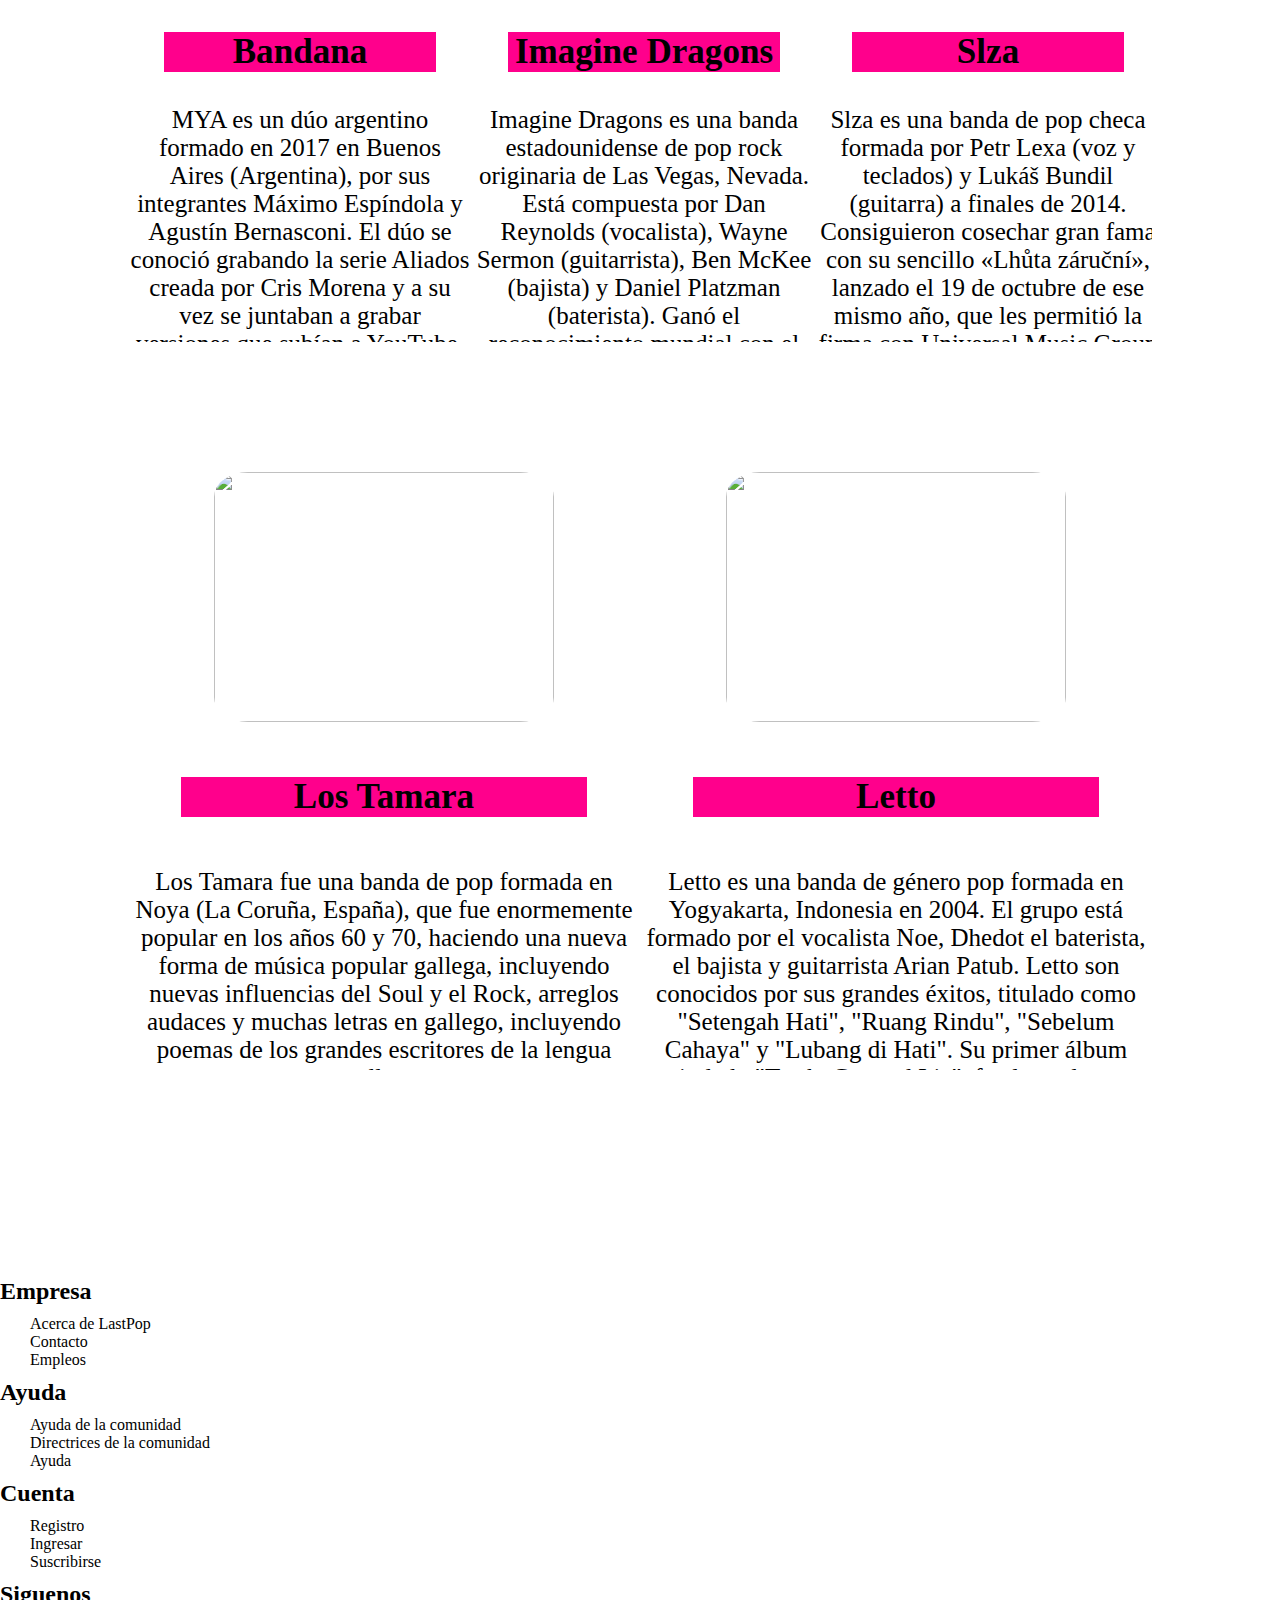
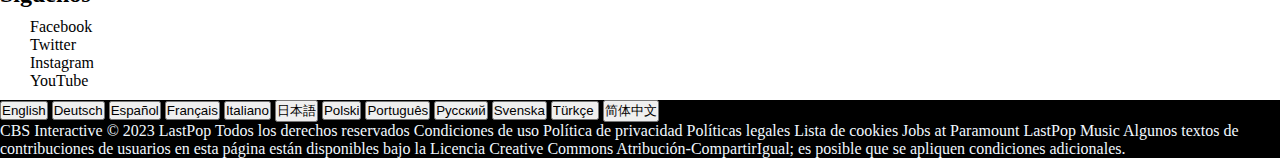
==== commit 5b425d10: "aa" ====
--- a/paginas/artistas.html
+++ b/paginas/artistas.html
@@ -68,9 +68,9 @@
                     src="../imagenes/emanuel_ortega.png" width="250px" height="150px" class="img">
                 <div class="TitulosH3">
                     <h3>Emanuel Ortega</h3>
-                </div>
-                <div class="Parrafo_Artistas">
-            </a>
+                </div></a>
+                <div class="Parrafo_Artistas">
+            
 
             <p>Emanuel Ortega (Buenos Aires, 18 de octubre de 1977) es un cantante, actor y compositor argentino de
                 género pop. Entre sus canciones más conocidas se encuentran «Timidez», «Te extrañaré», «Mi pequeño y
@@ -83,9 +83,9 @@
                 width="" height="" class="img">
             <div class="TitulosH3">
                 <h3>Fito Paez</h3>
-            </div>
-            <div class="Parrafo_Artistas">
-        </a>
+            </div></a>
+            <div class="Parrafo_Artistas">
+       
 
         <p>Rodolfo Páez (Rosario, 13 de marzo de 1963), más conocido como Fito Páez, es un músico, compositor, pianista,
             director de cine y cantante argentino. Integrante de la llamada trova rosarina,​ es apodado como El trovador
@@ -100,9 +100,9 @@
                 width="" height="" class="img">
             <div class="TitulosH3">
                 <h3>Abel Pintos</h3>
-            </div>
-            <div class="Parrafo_Artistas">
-        </a>
+            </div></a>
+            <div class="Parrafo_Artistas">
+        
 
         <p>Abel Federico Pintos (Bahía Blanca, 11 de mayo de 1984) es un cantante, compositor y productor argentino de
             pop latino.​Comenzó su carrera musical a los siete años, tras ser escuchado por Raúl Lavié en un homenaje a
@@ -117,9 +117,9 @@
                     width="" height="" class="img">
                 <div class="TitulosH3">
                     <h3>Raul Sagan</h3>
-                </div>
-                <div class="Parrafo_Artistas">
-            </a>
+                </div></a>
+                <div class="Parrafo_Artistas">
+            
 
             <p>Sagán se destacó durante las décadas de 1960 y 1970 con temas frecuentemente melódicos. Integró la camada
                 de La Nueva Ola! dirigida por Ricardo Mejía, quien por aquel entonces asumía como gerente general de la
@@ -132,9 +132,9 @@
                 width="" height="" class="img">
             <div class="TitulosH3">
                 <h3>Pablo Utrera</h3>
-            </div>
-            <div class="Parrafo_Artistas">
-        </a>
+            </div></a>
+            <div class="Parrafo_Artistas">
+        
 
         <p>Pablo Utrera nació en la provincia de Tucumán, fruto del matrimonio entre Graciela y Antonio César Utrera. Su
             primera banda se conformó a mediados del año 2008, bajo el nombre de "Ruta 7", con la que tocaron en varias
@@ -148,9 +148,9 @@
                 width="" height="" class="img">
             <div class="TitulosH3">
                 <h3>Diego Torres</h3>
-            </div>
-            <div class="Parrafo_Artistas">
-        </a>
+            </div></a>
+            <div class="Parrafo_Artistas">
+        
         <p>Diego Antonio Caccia Torres (Buenos Aires, 9 de marzo de 1971), más conocido como Diego Torres, es un actor,
             cantautor y músico argentino que cultiva el género pop latino. Es también un actor ocasional, recordado en
             televisión por su papel en Los otros y nosotros, La banda del Golden Rocket y su protagónico en Los vecinos
@@ -163,9 +163,9 @@
                 src="../imagenes/andres_calamaro.jpg" width="" height="" class="img">
             <div class="TitulosH3">
                 <h3>Andres Calamaro</h3>
-            </div>
-            <div class="Parrafo_Artistas">
-        </a>
+            </div></a>
+            <div class="Parrafo_Artistas">
+        
         <p>Andrés Calamaro (Buenos Aires, Argentina; 22 de agosto de 1961) es un cantautor, músico, compositor y
             productor discográfico argentino.
 
@@ -182,9 +182,9 @@
                     src="../imagenes/lali_esposito.jpg" width="" height="" class="img">
                 <div class="TitulosH3">
                     <h3>Lali Esposito</h3>
-                </div>
-                <div class="Parrafo_Artistas">
-            </a>
+                </div></a>
+                <div class="Parrafo_Artistas">
+            
             <p>Mariana «Lali» Espósito (Buenos Aires; 10 de octubre de 1991) es una actriz, cantante y compositora
                 argentina. Comenzó a actuar de niña a principios de los años 2000 en diversos programas infantojuveniles
                 de Cris Morena, como Rincón de luz (2003), Floricienta (2004-2005) y Chiquititas sin fin (2006). Se hizo
@@ -199,9 +199,9 @@
                 src="../imagenes/alejandro_lerner.jpg" width="" height="" class="img">
             <div class="TitulosH3">
                 <h3>Alejandro Lerner</h3>
-            </div>
-            <div class="Parrafo_Artistas">
-        </a>
+            </div></a>
+            <div class="Parrafo_Artistas">
+        
         <p>En 1973, con solo 16 años fue invitado por Raúl Porchetto en el grupo Reino de Munt. Sólo un año más tarde,
             toca en el segundo LP de León Gieco llamado La banda de los caballos cansados.
             En 1975, toca, aunque poco tiempo, en Nito Mestre y Los Desconocidos de Siempre, la banda de Nito Mestre
@@ -229,9 +229,9 @@
                         src="../imagenes/Ariana_Grande.jpg" width="" height="" class="img">
                     <div class="TitulosH3">
                         <h3>Ariana Grande</h3>
-                    </div>
+                    </div></a>
                     <div class="Parrafo_Artistas">
-                </a>
+                
                 <p>Ariana Grande Butera (Boca Ratón, Florida, 26 de junio de 1993) es una cantante, compositora,
                     empresaria, instrumentista, productora discográfica y actriz estadounidense. Su rango vocal de
                     cuatro octavas ha recibido elogios de la crítica y su vida personal ha sido objeto de una amplia
@@ -248,9 +248,9 @@
                     src="../imagenes/Billie_Eilish.jpg" width="" height="" class="img">
                 <div class="TitulosH3">
                     <h3>Billie Eillish</h3>
-                </div>
-                <div class="Parrafo_Artistas">
-            </a>
+                </div></a>
+                <div class="Parrafo_Artistas">
+            
             <p>Billie Eilish Pirate Baird O'Connell (Los Ángeles, California; 18 de diciembre de 2001) conocida
                 simplemente como Billie Eilish es una cantante y compositora estadounidense. Adquirió fama como artista
                 cuando tenía 13 años, a raíz del sencillo «Ocean Eyes» que se publicó en 2015 en SoundCloud y volvió a
@@ -265,12 +265,12 @@
                 width="" height="" class="img">
             <div class="TitulosH3">
                 <h3>Lady Gaga</h3>
-            </div>
-            <div class="Parrafo_Artistas">
-        </a>
+            </div></a>
+            <div class="Parrafo_Artistas">
+        
         <p>Stefani Joanne Angelina Germanotta (Nueva York, 28 de marzo de 1986), más conocida por su nombre artístico
             Lady Gaga, es una cantante, compositora, productora, bailarina, actriz, activista y diseñadora de moda
-            estadounidense.3​ Nacida y criada en la ciudad de Nueva York, estudió en la escuela Convent of the Sacred
+            estadounidense. Nacida y criada en la ciudad de Nueva York, estudió en la escuela Convent of the Sacred
             Heart y asistió por un tiempo breve a la Tisch School of the Arts, perteneciente a la Universidad de Nueva
             York, hasta que abandonó sus estudios para enfocarse en su carrera musical. Fue así como irrumpió en la
             escena del rock en el Lower East Side de Manhattan y firmó un contrato con Streamline Records hacia fines de
@@ -286,9 +286,9 @@
 
             <div class="TitulosH3">
                 <h3>Harry Styles</h3>
-            </div>
-            <div class="Parrafo_Artistas">
-        </a>
+            </div></a>
+            <div class="Parrafo_Artistas">
+        
         <p>Harry Edward Styles (Holmes Chapel, Cheshire; 1 de febrero de 1994) es un cantante, compositor y actor
             británico. Inició su carrera como cantante en 2010 como integrante de la boy band One Direction, con la que
             participó en el programa The X Factor y quedó en tercer lugar. Pese a no ganar, la agrupación firmó un
@@ -306,9 +306,9 @@
                     src="../imagenes/Justin_Bieber.jpg" width="" height="" class="img">
                 <div class="TitulosH3">
                     <h3>Justin Bieber</h3>
-                </div>
-                <div class="Parrafo_Artistas">
-            </a>
+                </div></a>
+                <div class="Parrafo_Artistas">
+            
             <p>Justin Drew Bieber (London, Ontario; 1 de marzo de 1994) es un cantautor canadiense. En 2008, el
                 exejecutivo de la industria musical, Scooter Braun, descubrió casualmente el talento de un jovencísimo
                 Justin Bieber cuando se encontraba viendo algunos vídeos en YouTube, donde Justin se dedicaba a subir
@@ -324,9 +324,9 @@
                 width="" height="" class="img">
             <div class="TitulosH3">
                 <h3>Miley Cyrus</h3>
-            </div>
-            <div class="Parrafo_Artistas">
-        </a>
+            </div></a>
+            <div class="Parrafo_Artistas">
+       
         <p>Miley Ray Cyrus (Franklin, Tennessee, 23 de noviembre de 1992, nacida con el nombre de Destiny Hope Cyrus) es
             una cantante y compositora estadounidense dedicada a la actuación y producción discográfica. Destaca por su
             voz de tonalidad grave, y su música abarca una amplia gama de estilos como el pop, country pop, hip hop,
@@ -339,9 +339,9 @@
                 width="" height="" class="img">
             <div class="TitulosH3">
                 <h3>Rick Astley</h3>
-            </div>
-            <div class="Parrafo_Artistas">
-        </a>
+            </div></a>
+            <div class="Parrafo_Artistas">
+   
         <p>Richard Paul Astley (Newton-le-Willows, Lancashire; 6 de febrero de 1966), conocido simplemente como Rick
             Astley, es un cantante, compositor, actor, locutor de radio e Icono pop británico. Se convirtió en tendencia
             en internet gracias a su famoso meme RickRoll, de la canción Never Gonna Give You Up, compuesta en 1987.</p>
@@ -353,9 +353,9 @@
                 width="" height="" class="img">
             <div class="TitulosH3">
                 <h3>Selena Gomez</h3>
-            </div>
-            <div class="Parrafo_Artistas">
-        </a>
+            </div></a>
+            <div class="Parrafo_Artistas">
+       
         <p>En 2006, Selena Gomez interpretó el tema principal de Brain Zapped, cortometraje en el que era protagonista.
             En 2008 firmó un contrato con Hollywood Records, y desde entonces grabó múltiples bandas sonoras para Disney
             Channel. Ese mismo año grabó «Cruella De Vil» para el álbum recopilatorio de Disney, Disneymania 6 y «Fly to
@@ -374,9 +374,9 @@
                     src="../imagenes/lewisCapaldi.jpeg" width="" height="" class="img">
                 <div class="TitulosH3">
                     <h3>Lewis Capaldi</h3>
-                </div>
-                <div class="Parrafo_Artistas">
-            </a>
+                </div></a>
+                <div class="Parrafo_Artistas">
+            
             <p>Lewis Capaldi (Glasgow, Escocia; 7 de octubre de 1996) es un cantante y compositor británico. Desde
                 temprana edad, mostró gran interés por la música, por lo que comenzó a cantar en lugares públicos a los
                 9 años, edad en la que ya sabía tocar el piano y la guitarra. Con 17 años, fue descubierto a través de
@@ -391,9 +391,9 @@
                 width="" height="" class="img">
             <div class="TitulosH3">
                 <h3>Taylor Swift</h3>
-            </div>
-            <div class="Parrafo_Artistas">
-        </a>
+            </div></a>
+            <div class="Parrafo_Artistas">
+        
         <p>Taylor Alison Swift (West Reading, Pensilvania; 13 de diciembre de 1989) es una cantautora, productora,
             directora, actriz y empresaria estadounidense. Criada en Wyomissing (Pensilvania), se mudó a Nashville
             (Tennessee) a los 14 años para realizar una carrera de música country. Firmó con la compañía discográfica
@@ -423,11 +423,11 @@
                         src="C:\Users\s7\Desktop\TPE\imagenes\miranda.jpg" width="" height="" class="img">
                     <div class="TitulosH3">
                         <h3>Miranda</h3>
-                    </div>
+                    </div></a>
                     <div class="Parrafo_Artistas">
-                </a>
+               
                 <p>Miranda! es un dúo musical argentino de pop liderado por los cantantes Alejandro Sergi y Juliana
-                    Gattas. Fue formado a mediados de 20011​ y su nombre es un homenaje al actor argentino Osvaldo
+                    Gattas. Fue formado a mediados de 2011​ y su nombre es un homenaje al actor argentino Osvaldo
                     Miranda. Durante su trayectoria han editado ocho álbumes de estudio y seis álbumes en vivo. Han
                     recibido diversos premios, entre los que se encuentran: Los Premios MTV Latinoamérica, MTV Europe
                     Music Awards, Premios Carlos Gardel, 40 Principales y Premios Konex.</p>
@@ -441,9 +441,9 @@
                     src="C:\Users\s7\Desktop\TPE\imagenes\Pimpinela.jpg" width="" height="" class="img">
                 <div class="TitulosH3">
                     <h3>Pimpinela</h3>
-                </div>
-                <div class="Parrafo_Artistas">
-            </a>
+                </div></a>
+                <div class="Parrafo_Artistas">
+            
             <p>Pimpinela es un dúo musical argentino formado por los hermanos Lucía Galán y Joaquín Galán. Con una
                 trayectoria artística de más de 40 años este dúo argentino ha editado veinticuatro discos por los que
                 han recibido 100 discos entre oro, platino y diamante convirtiéndose en uno de los dúos más importantes
@@ -460,9 +460,9 @@
                 src="C:\Users\s7\Desktop\TPE\imagenes\Agapornis.jpg" width="" height="" class="img">
             <div class="TitulosH3">
                 <h3>Agapornis</h3>
-            </div>
-            <div class="Parrafo_Artistas">
-        </a>
+            </div></a>
+            <div class="Parrafo_Artistas">
+       
         <p>Agapornis o AGP es un grupo musical de cumbia pop de Argentina, surgido en la ciudad de La Plata a mediados
             de mayo del año 2010. A principios de 2013, la vocalista Belén María Condomí Alcorta y el guitarrista
             Gonzalo Mendes decidieron alejarse del grupo para dedicarse a sus estudios.​ En reemplazo de ambos se sumó a
@@ -477,9 +477,9 @@
                 src="C:\Users\s7\Desktop\TPE\imagenes\MYA.jpg" width="" height="" class="img">
             <div class="TitulosH3">
                 <h3>MYA</h3>
-            </div>
-            <div class="Parrafo_Artistas">
-        </a>
+            </div></a>
+            <div class="Parrafo_Artistas">
+        
         <p>MYA es un dúo argentino formado en 2017 en Buenos Aires (Argentina), por sus integrantes Máximo Espíndola y
             Agustín Bernasconi. El dúo se conoció grabando la serie Aliados creada por Cris Morena y a su vez se
             juntaban a grabar versiones que subían a YouTube. Tras el lanzamiento de su sencillo debut «Amor prohibido»
@@ -494,9 +494,9 @@
                     src="C:\Users\s7\Desktop\TPE\imagenes\Bandana.jpg" width="" height="" class="img">
                 <div class="TitulosH3">
                     <h3>Bandana</h3>
-                </div>
-                <div class="Parrafo_Artistas">
-            </a>
+                </div></a>
+                <div class="Parrafo_Artistas">
+           
             <p>MYA es un dúo argentino formado en 2017 en Buenos Aires (Argentina), por sus integrantes Máximo Espíndola
                 y Agustín Bernasconi. El dúo se conoció grabando la serie Aliados creada por Cris Morena y a su vez se
                 juntaban a grabar versiones que subían a YouTube. Tras el lanzamiento de su sencillo debut «Amor
@@ -509,9 +509,9 @@
                 src="C:\Users\s7\Desktop\TPE\imagenes\Imagine_Dragons.jpg" width="" height="" class="img">
             <div class="TitulosH3">
                 <h3>Imagine Dragons</h3>
-            </div>
-            <div class="Parrafo_Artistas">
-        </a>
+            </div></a>
+            <div class="Parrafo_Artistas">
+        
         <p>Imagine Dragons es una banda estadounidense de pop rock originaria de Las Vegas, Nevada. Está
             compuesta por Dan Reynolds (vocalista), Wayne Sermon (guitarrista), Ben McKee (bajista) y Daniel
             Platzman (baterista). Ganó el reconocimiento mundial con el lanzamiento de su álbum de estudio debut
@@ -555,9 +555,9 @@
                     src="C:\Users\s7\Desktop\TPE\imagenes\Los_Tamara.jpg" width="" height="" class="img">
                 <div class="TitulosH3">
                     <h3>Los Tamara</h3>
-                </div>
-                <div class="Parrafo_Artistas">
-            </a>
+                </div></a>
+                <div class="Parrafo_Artistas">
+           
             <p>Los Tamara fue una banda de pop formada en Noya (La Coruña, España), que fue enormemente popular
                 en los años 60 y 70, haciendo una nueva forma de música popular gallega, incluyendo nuevas
                 influencias del Soul y el Rock, arreglos audaces y muchas letras en gallego, incluyendo poemas
@@ -570,9 +570,9 @@
                 src="C:\Users\s7\Desktop\TPE\imagenes\letto.jpg" width="" height="" class="img">
             <div class="TitulosH3">
                 <h3>Letto</h3>
-            </div>
-            <div class="Parrafo_Artistas">
-        </a>
+            </div></a>
+            <div class="Parrafo_Artistas">
+        
         <p>Letto es una banda de género pop formada en Yogyakarta, Indonesia en 2004. El grupo está formado
             por el vocalista Noe, Dhedot el baterista, el bajista y guitarrista Arian Patub. Letto son
             conocidos por sus grandes éxitos, titulado como "Setengah Hati", "Ruang Rindu", "Sebelum Cahaya"
--- a/css/style.css
+++ b/css/style.css
@@ -83,41 +83,106 @@
 .bloque{
     height: 600px;
     display: flex;
+    overflow: hidden;
+}
+.bloque,.TitulosH3{
     margin: 10%;
-    
 }
 .BloqueInterior{
-    height: 100%;
     width: 100%;
     margin-bottom: 23%;
+ 
+    margin: 2px;
+}
+.BloqueInterior,.Titulosh2{
     text-align: center;
-    
-    text-overflow: ellipsis;
-    overflow:hidden ;
-  
 }
 .img{
     width: 340px;
     height: 250px;
+  
+}
+.img,.Titulosh2{
     border-radius: 10%;
 }
-
 .Titulosh2{
-    margin-top:5%;
-    color: rgb(255, 255, 255);
-    font-size: 60px;
+ margin-top:10%;
+ color: rgb(255, 255, 255);
+ font-size: 60px;
 background-color: rgb(0, 0, 0);
-margin-left: 10%;
-margin-right: 10%;
+margin-left: 18%;
+margin-right: 18%;
 }
 .TitulosH3{
-    margin: 10%;
     font-size: 30px;
     background-color: rgb(255, 0, 140);
 }
 .Parrafo_Artistas{
-    margin: 5%;
-    display: flex;
     font-size: 25px;
-  
 }
+
+/*mas generos*/
+.general{
+    margin-left: 10%;
+    margin-right: 10%;
+  display: flexbox;
+  /*borrar*/
+}
+.divide_contenedor,.imagenes,.contenedor_de_imagenes{
+   display: inline-block;
+}
+
+
+.imagenes_principales{
+    height: 280px;
+    width: 420px;
+    border-radius: 20%;
+}
+.imagenes_principales,.imagenes{
+    margin: 10px;
+    transition: all 300ms;
+}
+.imagenes{
+    height:140px;
+    width: 140px;
+   border-radius: 15%;
+}
+.imagenes:hover,.imagenes_principales:hover{
+    transform:scale(1.15);
+}
+
+.texto_dentro_imagenes{
+    position: absolute;
+    top: 50%;
+    left: 50%;
+    transform: translate(-50%, -50%);
+    font-family:Arial;
+    font-size: 15px;
+     color: rgb(255, 255, 255,0.8);
+}
+
+.imagen_principal,.contenedor_de_imagenes,.imagenes{
+    position: relative;
+}
+
+.contenedor_de_imagenes,.general{
+    text-align: center;
+}
+.parrafomasgenero{
+    font-family: cursive;
+    font-size: 34px;
+    margin: 2%;
+}
+
+.titulos{
+    color: rgb(255, 0, 0);
+    font-size: 65px;
+    margin-bottom: 43px;
+margin-top: 43px;
+}
+
+.subtitulos{
+ color: dimgrey;
+ font-size: 34px;
+ font-family:'Lucida Sans', 'Lucida Sans Regular', 'Lucida Grande', 'Lucida Sans Unicode', Geneva, Verdana, sans-serif;
+}
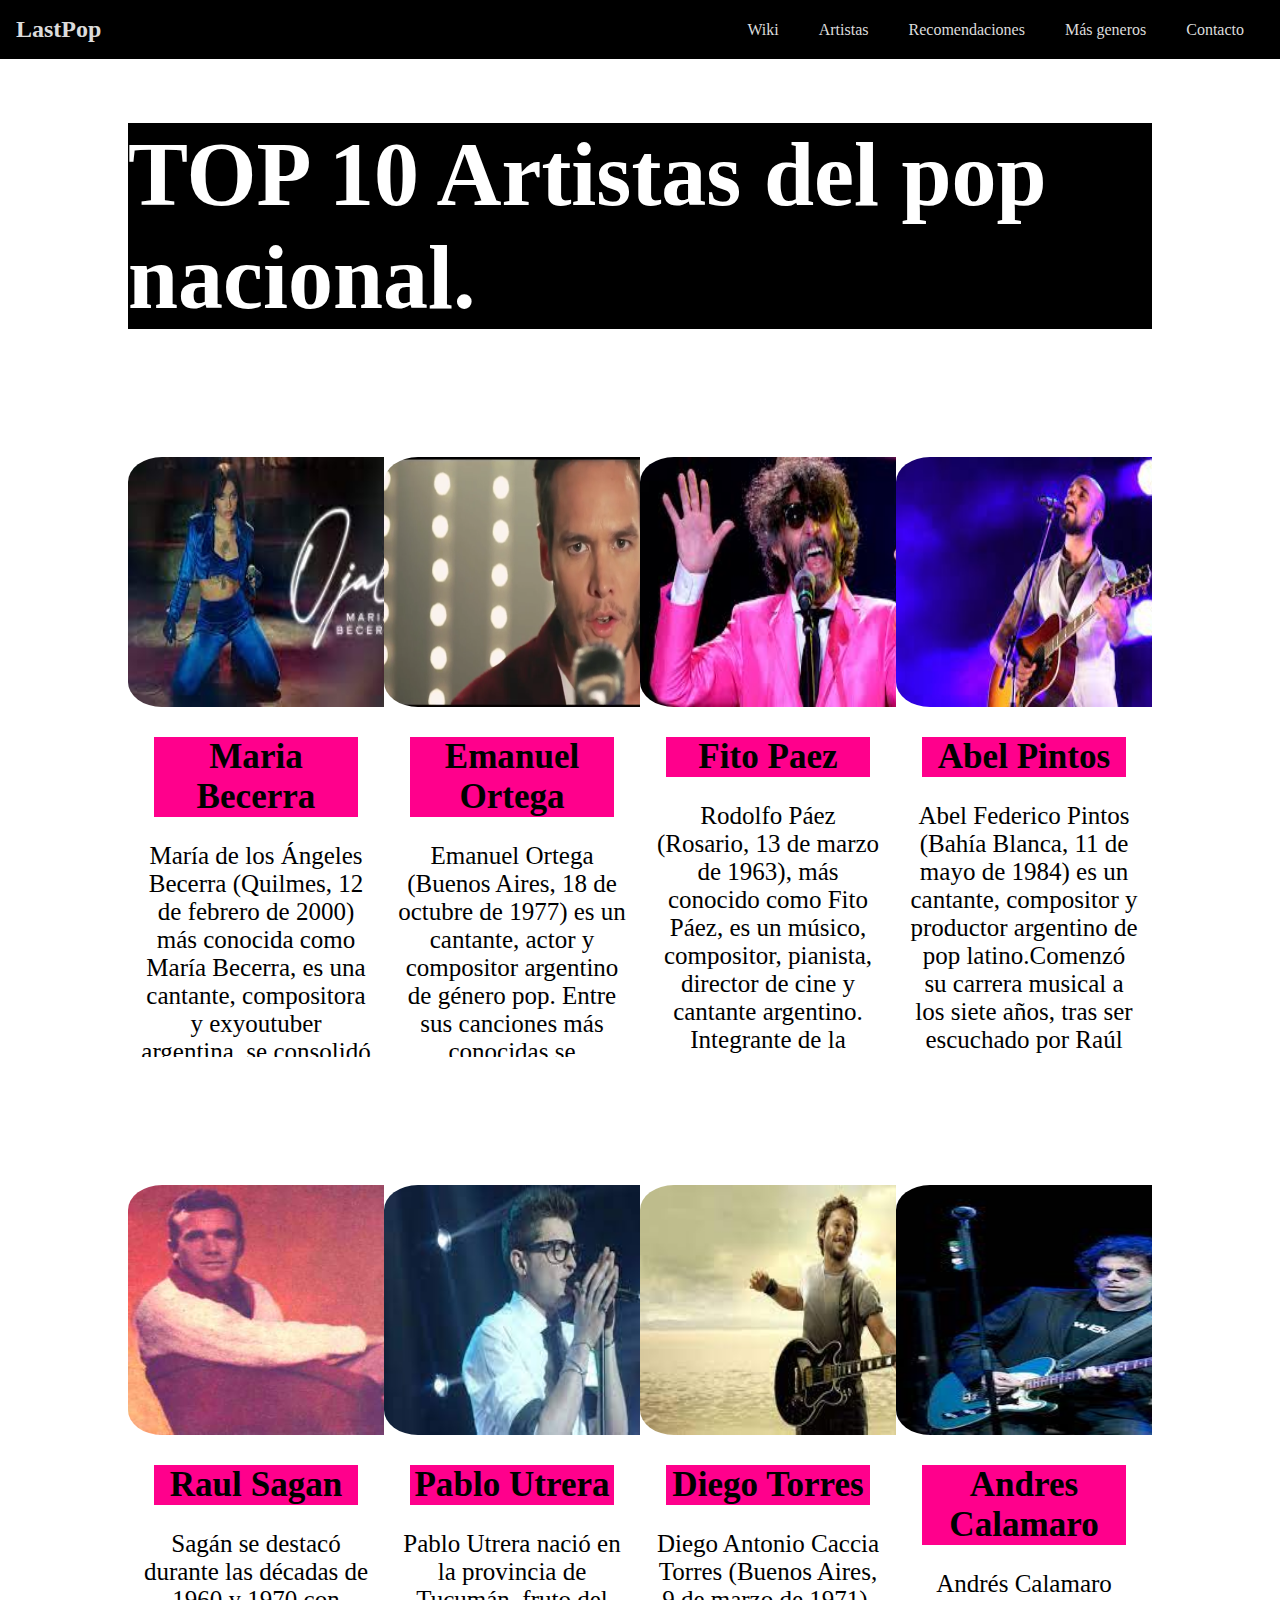
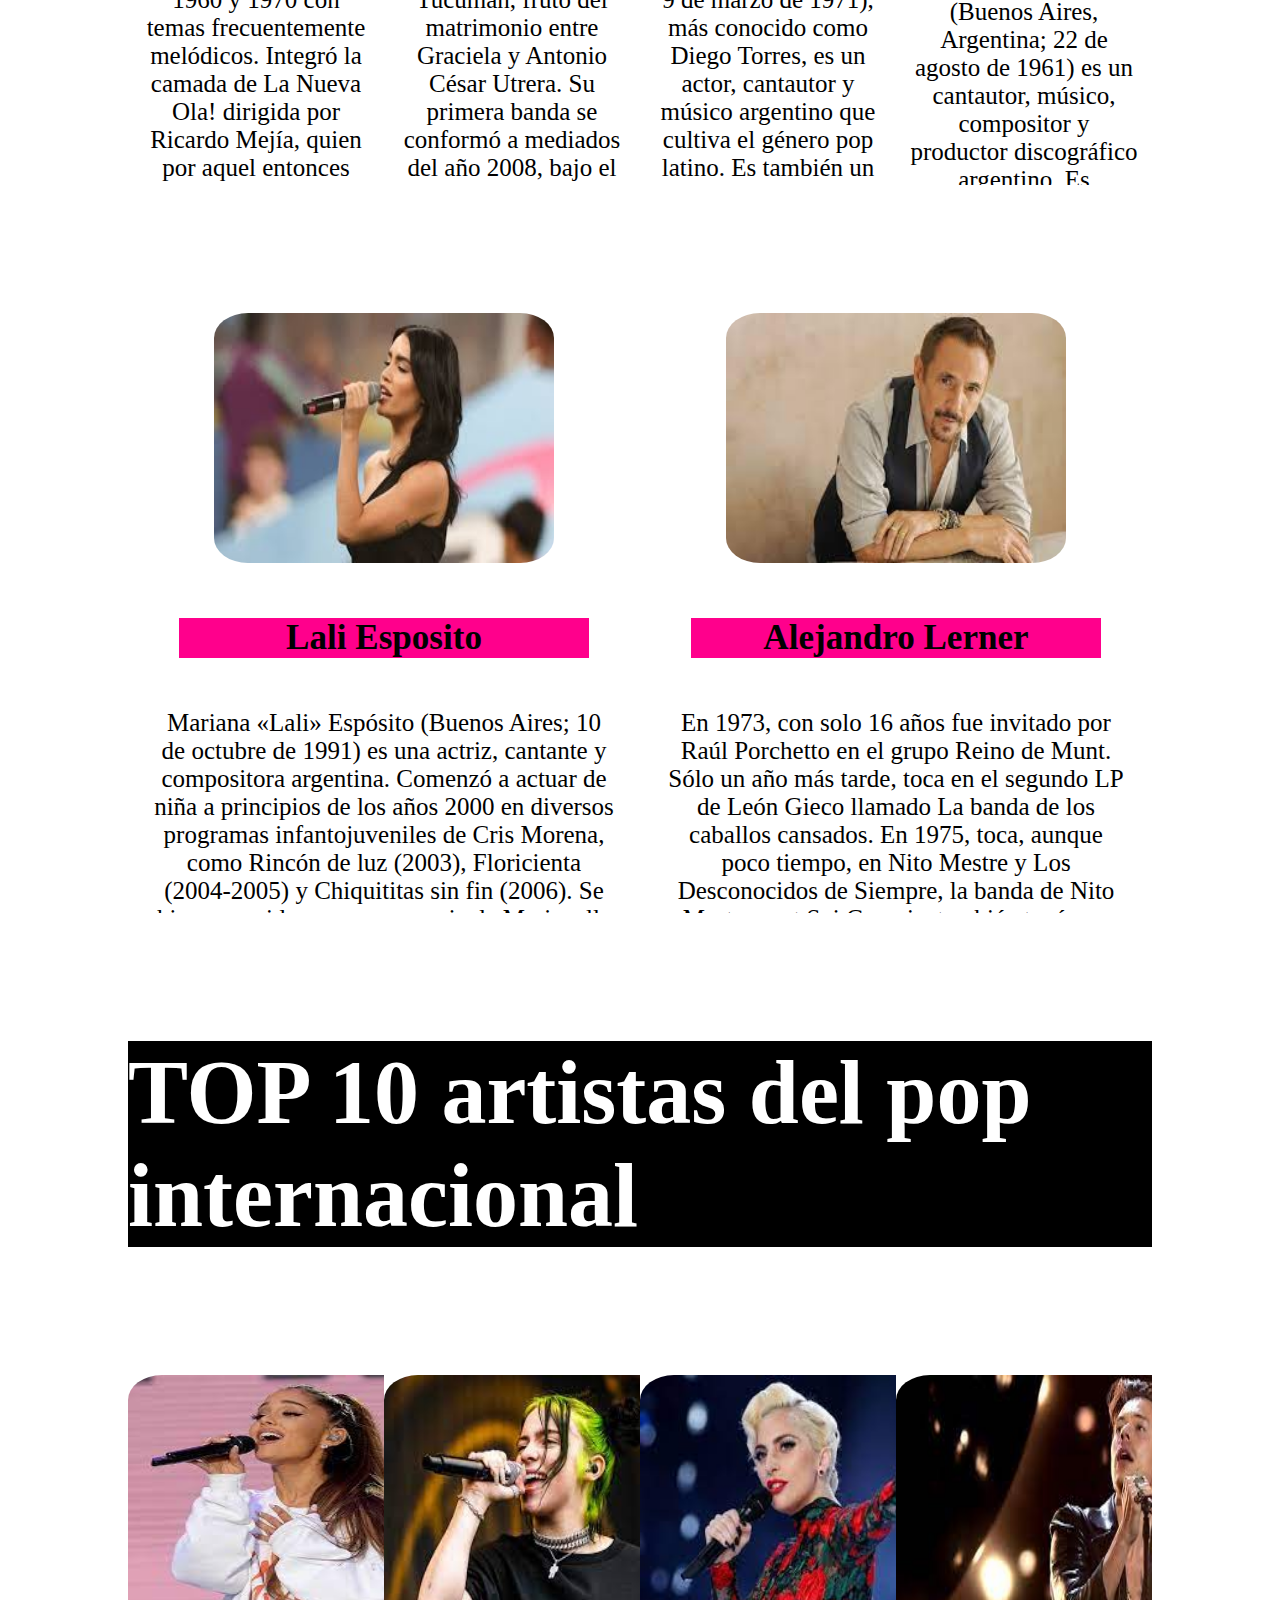
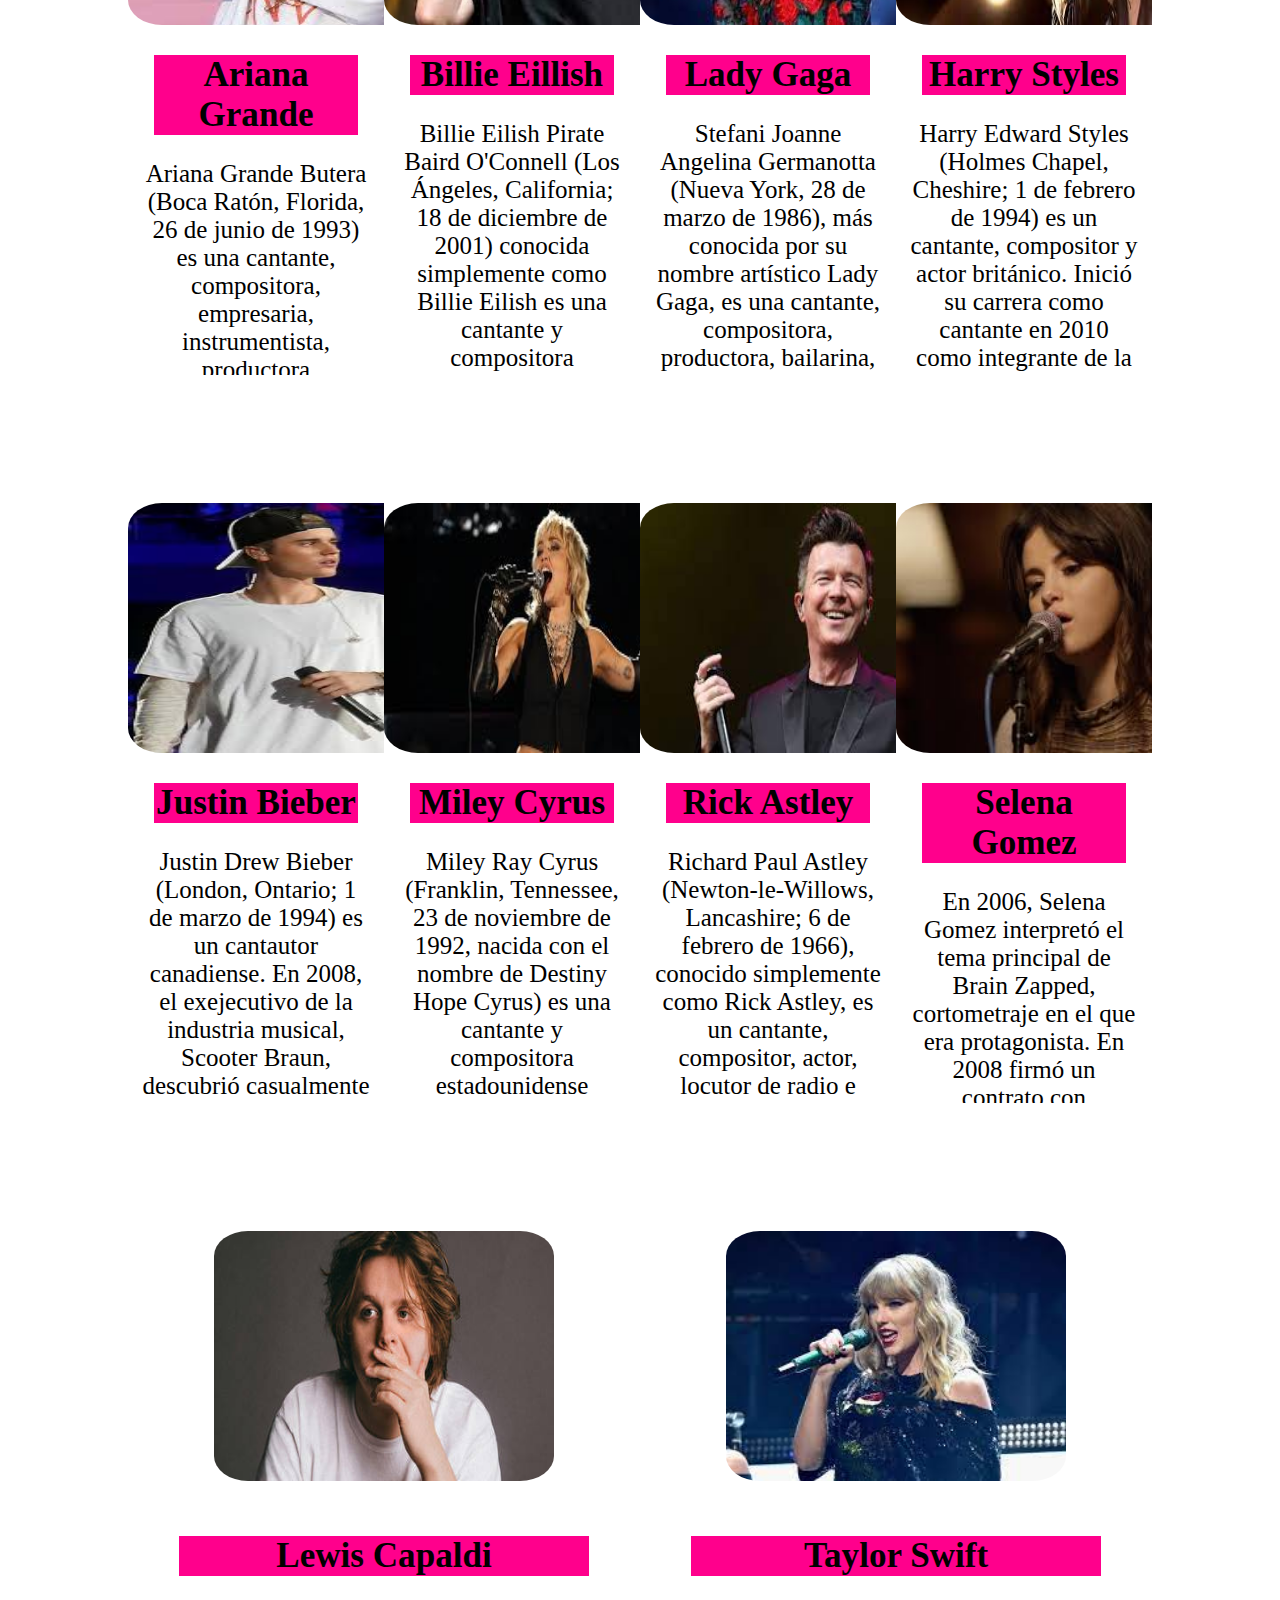
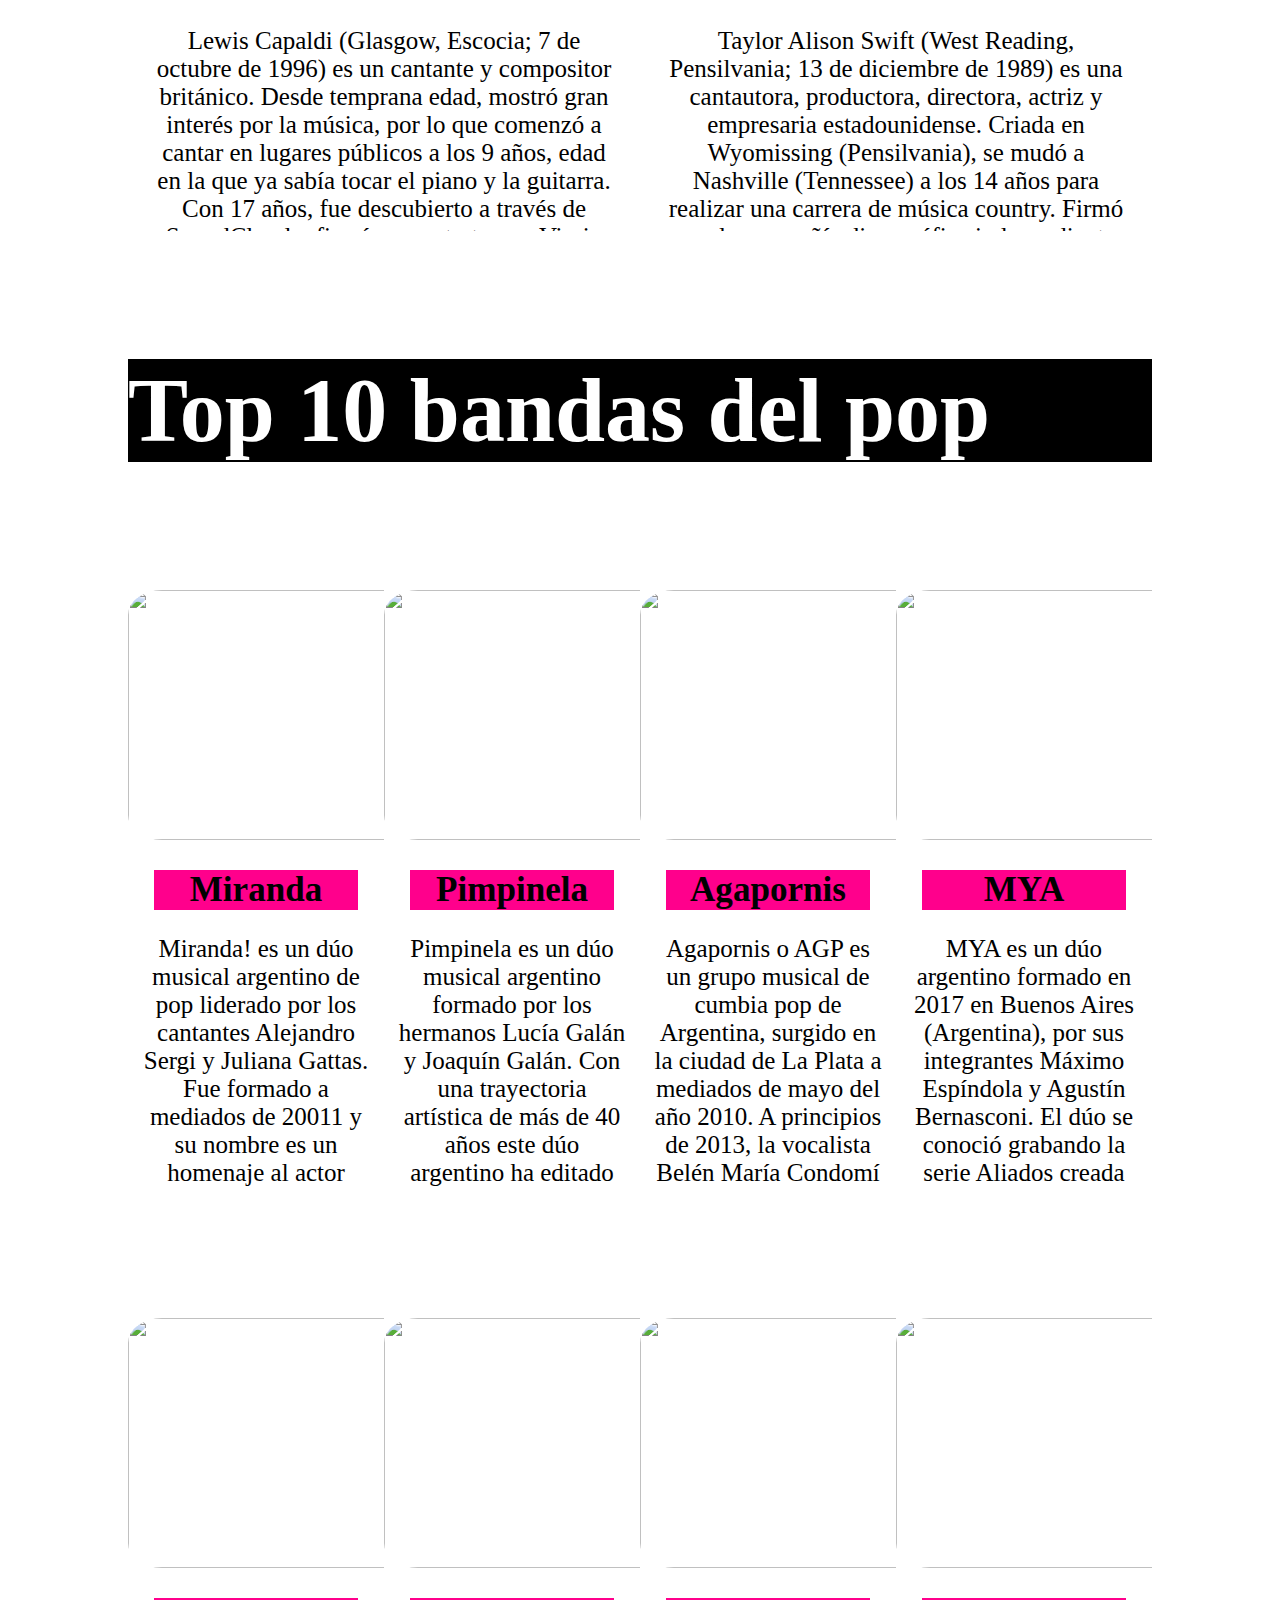
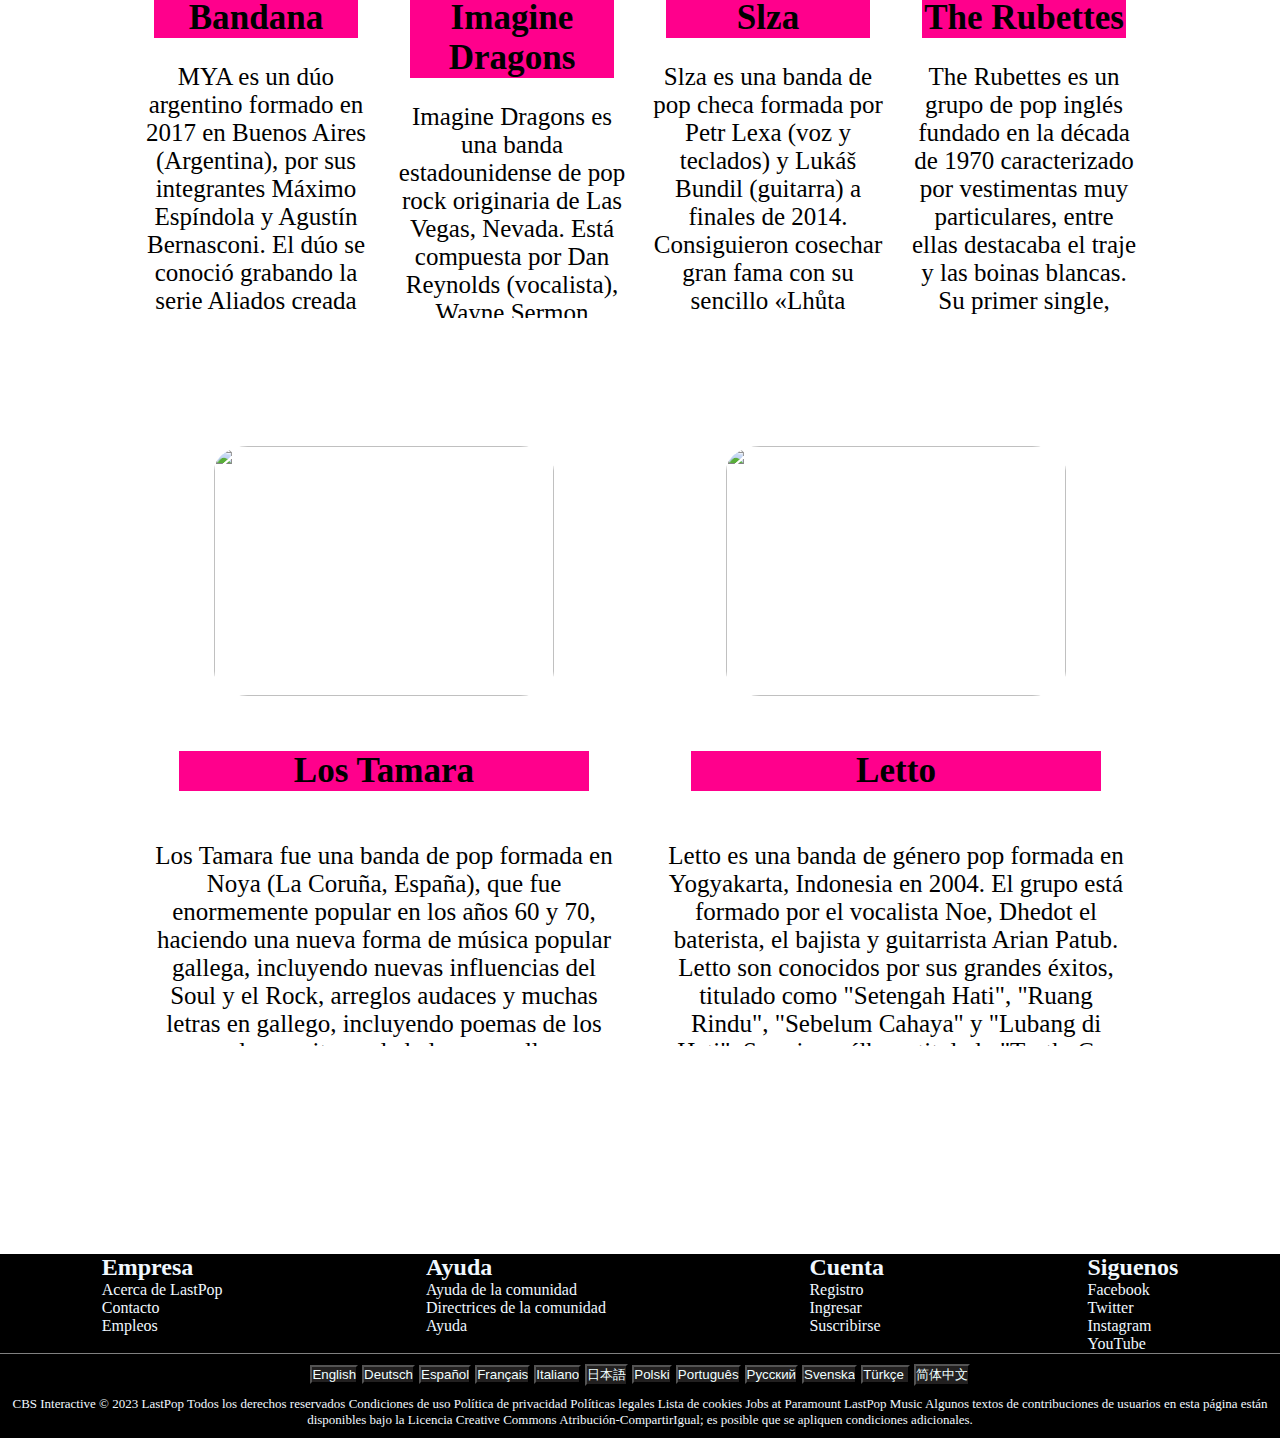
==== commit fc8f9765: "mejore links de los html" ====
--- a/paginas/artistas.html
+++ b/paginas/artistas.html
@@ -12,23 +12,21 @@
 <body>
     <header>
         <nav>
-            <a href="../index.html">
-                <h1>LastPop</h1>
-            </a>
-            <ul>
-                <li>
+            <a href="../index.html"><h2>LastPop</h2></a>
+            <ul class="nav-ul">
+                <li class="li-nav">
                     <a href="Wiki.html">Wiki</a>
                 </li>
-                <li>
+                <li class="li-nav">
                     <a href="artistas.html">Artistas</a>
                 </li>
-                <li>
+                <li class="li-nav">
                     <a href="recomendaciones.html">Recomendaciones</a>
                 </li>
-                <li>
+                <li class="li-nav">
                     <a href="masgeneros.html">Más generos</a>
                 </li>
-                <li>
+                <li class="li-nav">
                     <a href="contacto.html">Contacto</a>
                 </li>
             </ul>
@@ -68,9 +66,9 @@
                     src="../imagenes/emanuel_ortega.png" width="250px" height="150px" class="img">
                 <div class="TitulosH3">
                     <h3>Emanuel Ortega</h3>
-                </div></a>
-                <div class="Parrafo_Artistas">
-            
+                </div>
+                <div class="Parrafo_Artistas">
+            </a>
 
             <p>Emanuel Ortega (Buenos Aires, 18 de octubre de 1977) es un cantante, actor y compositor argentino de
                 género pop. Entre sus canciones más conocidas se encuentran «Timidez», «Te extrañaré», «Mi pequeño y
@@ -83,9 +81,9 @@
                 width="" height="" class="img">
             <div class="TitulosH3">
                 <h3>Fito Paez</h3>
-            </div></a>
-            <div class="Parrafo_Artistas">
-       
+            </div>
+            <div class="Parrafo_Artistas">
+        </a>
 
         <p>Rodolfo Páez (Rosario, 13 de marzo de 1963), más conocido como Fito Páez, es un músico, compositor, pianista,
             director de cine y cantante argentino. Integrante de la llamada trova rosarina,​ es apodado como El trovador
@@ -100,9 +98,9 @@
                 width="" height="" class="img">
             <div class="TitulosH3">
                 <h3>Abel Pintos</h3>
-            </div></a>
-            <div class="Parrafo_Artistas">
-        
+            </div>
+            <div class="Parrafo_Artistas">
+        </a>
 
         <p>Abel Federico Pintos (Bahía Blanca, 11 de mayo de 1984) es un cantante, compositor y productor argentino de
             pop latino.​Comenzó su carrera musical a los siete años, tras ser escuchado por Raúl Lavié en un homenaje a
@@ -117,9 +115,9 @@
                     width="" height="" class="img">
                 <div class="TitulosH3">
                     <h3>Raul Sagan</h3>
-                </div></a>
-                <div class="Parrafo_Artistas">
-            
+                </div>
+                <div class="Parrafo_Artistas">
+            </a>
 
             <p>Sagán se destacó durante las décadas de 1960 y 1970 con temas frecuentemente melódicos. Integró la camada
                 de La Nueva Ola! dirigida por Ricardo Mejía, quien por aquel entonces asumía como gerente general de la
@@ -132,9 +130,9 @@
                 width="" height="" class="img">
             <div class="TitulosH3">
                 <h3>Pablo Utrera</h3>
-            </div></a>
-            <div class="Parrafo_Artistas">
-        
+            </div>
+            <div class="Parrafo_Artistas">
+        </a>
 
         <p>Pablo Utrera nació en la provincia de Tucumán, fruto del matrimonio entre Graciela y Antonio César Utrera. Su
             primera banda se conformó a mediados del año 2008, bajo el nombre de "Ruta 7", con la que tocaron en varias
@@ -148,9 +146,9 @@
                 width="" height="" class="img">
             <div class="TitulosH3">
                 <h3>Diego Torres</h3>
-            </div></a>
-            <div class="Parrafo_Artistas">
-        
+            </div>
+            <div class="Parrafo_Artistas">
+        </a>
         <p>Diego Antonio Caccia Torres (Buenos Aires, 9 de marzo de 1971), más conocido como Diego Torres, es un actor,
             cantautor y músico argentino que cultiva el género pop latino. Es también un actor ocasional, recordado en
             televisión por su papel en Los otros y nosotros, La banda del Golden Rocket y su protagónico en Los vecinos
@@ -163,9 +161,9 @@
                 src="../imagenes/andres_calamaro.jpg" width="" height="" class="img">
             <div class="TitulosH3">
                 <h3>Andres Calamaro</h3>
-            </div></a>
-            <div class="Parrafo_Artistas">
-        
+            </div>
+            <div class="Parrafo_Artistas">
+        </a>
         <p>Andrés Calamaro (Buenos Aires, Argentina; 22 de agosto de 1961) es un cantautor, músico, compositor y
             productor discográfico argentino.
 
@@ -182,9 +180,9 @@
                     src="../imagenes/lali_esposito.jpg" width="" height="" class="img">
                 <div class="TitulosH3">
                     <h3>Lali Esposito</h3>
-                </div></a>
-                <div class="Parrafo_Artistas">
-            
+                </div>
+                <div class="Parrafo_Artistas">
+            </a>
             <p>Mariana «Lali» Espósito (Buenos Aires; 10 de octubre de 1991) es una actriz, cantante y compositora
                 argentina. Comenzó a actuar de niña a principios de los años 2000 en diversos programas infantojuveniles
                 de Cris Morena, como Rincón de luz (2003), Floricienta (2004-2005) y Chiquititas sin fin (2006). Se hizo
@@ -199,9 +197,9 @@
                 src="../imagenes/alejandro_lerner.jpg" width="" height="" class="img">
             <div class="TitulosH3">
                 <h3>Alejandro Lerner</h3>
-            </div></a>
-            <div class="Parrafo_Artistas">
-        
+            </div>
+            <div class="Parrafo_Artistas">
+        </a>
         <p>En 1973, con solo 16 años fue invitado por Raúl Porchetto en el grupo Reino de Munt. Sólo un año más tarde,
             toca en el segundo LP de León Gieco llamado La banda de los caballos cansados.
             En 1975, toca, aunque poco tiempo, en Nito Mestre y Los Desconocidos de Siempre, la banda de Nito Mestre
@@ -229,9 +227,9 @@
                         src="../imagenes/Ariana_Grande.jpg" width="" height="" class="img">
                     <div class="TitulosH3">
                         <h3>Ariana Grande</h3>
-                    </div></a>
+                    </div>
                     <div class="Parrafo_Artistas">
-                
+                </a>
                 <p>Ariana Grande Butera (Boca Ratón, Florida, 26 de junio de 1993) es una cantante, compositora,
                     empresaria, instrumentista, productora discográfica y actriz estadounidense. Su rango vocal de
                     cuatro octavas ha recibido elogios de la crítica y su vida personal ha sido objeto de una amplia
@@ -248,9 +246,9 @@
                     src="../imagenes/Billie_Eilish.jpg" width="" height="" class="img">
                 <div class="TitulosH3">
                     <h3>Billie Eillish</h3>
-                </div></a>
-                <div class="Parrafo_Artistas">
-            
+                </div>
+                <div class="Parrafo_Artistas">
+            </a>
             <p>Billie Eilish Pirate Baird O'Connell (Los Ángeles, California; 18 de diciembre de 2001) conocida
                 simplemente como Billie Eilish es una cantante y compositora estadounidense. Adquirió fama como artista
                 cuando tenía 13 años, a raíz del sencillo «Ocean Eyes» que se publicó en 2015 en SoundCloud y volvió a
@@ -265,12 +263,12 @@
                 width="" height="" class="img">
             <div class="TitulosH3">
                 <h3>Lady Gaga</h3>
-            </div></a>
-            <div class="Parrafo_Artistas">
-        
+            </div>
+            <div class="Parrafo_Artistas">
+        </a>
         <p>Stefani Joanne Angelina Germanotta (Nueva York, 28 de marzo de 1986), más conocida por su nombre artístico
             Lady Gaga, es una cantante, compositora, productora, bailarina, actriz, activista y diseñadora de moda
-            estadounidense. Nacida y criada en la ciudad de Nueva York, estudió en la escuela Convent of the Sacred
+            estadounidense.3​ Nacida y criada en la ciudad de Nueva York, estudió en la escuela Convent of the Sacred
             Heart y asistió por un tiempo breve a la Tisch School of the Arts, perteneciente a la Universidad de Nueva
             York, hasta que abandonó sus estudios para enfocarse en su carrera musical. Fue así como irrumpió en la
             escena del rock en el Lower East Side de Manhattan y firmó un contrato con Streamline Records hacia fines de
@@ -286,9 +284,9 @@
 
             <div class="TitulosH3">
                 <h3>Harry Styles</h3>
-            </div></a>
-            <div class="Parrafo_Artistas">
-        
+            </div>
+            <div class="Parrafo_Artistas">
+        </a>
         <p>Harry Edward Styles (Holmes Chapel, Cheshire; 1 de febrero de 1994) es un cantante, compositor y actor
             británico. Inició su carrera como cantante en 2010 como integrante de la boy band One Direction, con la que
             participó en el programa The X Factor y quedó en tercer lugar. Pese a no ganar, la agrupación firmó un
@@ -306,9 +304,9 @@
                     src="../imagenes/Justin_Bieber.jpg" width="" height="" class="img">
                 <div class="TitulosH3">
                     <h3>Justin Bieber</h3>
-                </div></a>
-                <div class="Parrafo_Artistas">
-            
+                </div>
+                <div class="Parrafo_Artistas">
+            </a>
             <p>Justin Drew Bieber (London, Ontario; 1 de marzo de 1994) es un cantautor canadiense. En 2008, el
                 exejecutivo de la industria musical, Scooter Braun, descubrió casualmente el talento de un jovencísimo
                 Justin Bieber cuando se encontraba viendo algunos vídeos en YouTube, donde Justin se dedicaba a subir
@@ -324,9 +322,9 @@
                 width="" height="" class="img">
             <div class="TitulosH3">
                 <h3>Miley Cyrus</h3>
-            </div></a>
-            <div class="Parrafo_Artistas">
-       
+            </div>
+            <div class="Parrafo_Artistas">
+        </a>
         <p>Miley Ray Cyrus (Franklin, Tennessee, 23 de noviembre de 1992, nacida con el nombre de Destiny Hope Cyrus) es
             una cantante y compositora estadounidense dedicada a la actuación y producción discográfica. Destaca por su
             voz de tonalidad grave, y su música abarca una amplia gama de estilos como el pop, country pop, hip hop,
@@ -339,9 +337,9 @@
                 width="" height="" class="img">
             <div class="TitulosH3">
                 <h3>Rick Astley</h3>
-            </div></a>
-            <div class="Parrafo_Artistas">
-   
+            </div>
+            <div class="Parrafo_Artistas">
+        </a>
         <p>Richard Paul Astley (Newton-le-Willows, Lancashire; 6 de febrero de 1966), conocido simplemente como Rick
             Astley, es un cantante, compositor, actor, locutor de radio e Icono pop británico. Se convirtió en tendencia
             en internet gracias a su famoso meme RickRoll, de la canción Never Gonna Give You Up, compuesta en 1987.</p>
@@ -353,9 +351,9 @@
                 width="" height="" class="img">
             <div class="TitulosH3">
                 <h3>Selena Gomez</h3>
-            </div></a>
-            <div class="Parrafo_Artistas">
-       
+            </div>
+            <div class="Parrafo_Artistas">
+        </a>
         <p>En 2006, Selena Gomez interpretó el tema principal de Brain Zapped, cortometraje en el que era protagonista.
             En 2008 firmó un contrato con Hollywood Records, y desde entonces grabó múltiples bandas sonoras para Disney
             Channel. Ese mismo año grabó «Cruella De Vil» para el álbum recopilatorio de Disney, Disneymania 6 y «Fly to
@@ -374,9 +372,9 @@
                     src="../imagenes/lewisCapaldi.jpeg" width="" height="" class="img">
                 <div class="TitulosH3">
                     <h3>Lewis Capaldi</h3>
-                </div></a>
-                <div class="Parrafo_Artistas">
-            
+                </div>
+                <div class="Parrafo_Artistas">
+            </a>
             <p>Lewis Capaldi (Glasgow, Escocia; 7 de octubre de 1996) es un cantante y compositor británico. Desde
                 temprana edad, mostró gran interés por la música, por lo que comenzó a cantar en lugares públicos a los
                 9 años, edad en la que ya sabía tocar el piano y la guitarra. Con 17 años, fue descubierto a través de
@@ -391,9 +389,9 @@
                 width="" height="" class="img">
             <div class="TitulosH3">
                 <h3>Taylor Swift</h3>
-            </div></a>
-            <div class="Parrafo_Artistas">
-        
+            </div>
+            <div class="Parrafo_Artistas">
+        </a>
         <p>Taylor Alison Swift (West Reading, Pensilvania; 13 de diciembre de 1989) es una cantautora, productora,
             directora, actriz y empresaria estadounidense. Criada en Wyomissing (Pensilvania), se mudó a Nashville
             (Tennessee) a los 14 años para realizar una carrera de música country. Firmó con la compañía discográfica
@@ -423,11 +421,11 @@
                         src="C:\Users\s7\Desktop\TPE\imagenes\miranda.jpg" width="" height="" class="img">
                     <div class="TitulosH3">
                         <h3>Miranda</h3>
-                    </div></a>
+                    </div>
                     <div class="Parrafo_Artistas">
-               
+                </a>
                 <p>Miranda! es un dúo musical argentino de pop liderado por los cantantes Alejandro Sergi y Juliana
-                    Gattas. Fue formado a mediados de 2011​ y su nombre es un homenaje al actor argentino Osvaldo
+                    Gattas. Fue formado a mediados de 20011​ y su nombre es un homenaje al actor argentino Osvaldo
                     Miranda. Durante su trayectoria han editado ocho álbumes de estudio y seis álbumes en vivo. Han
                     recibido diversos premios, entre los que se encuentran: Los Premios MTV Latinoamérica, MTV Europe
                     Music Awards, Premios Carlos Gardel, 40 Principales y Premios Konex.</p>
@@ -441,9 +439,9 @@
                     src="C:\Users\s7\Desktop\TPE\imagenes\Pimpinela.jpg" width="" height="" class="img">
                 <div class="TitulosH3">
                     <h3>Pimpinela</h3>
-                </div></a>
-                <div class="Parrafo_Artistas">
-            
+                </div>
+                <div class="Parrafo_Artistas">
+            </a>
             <p>Pimpinela es un dúo musical argentino formado por los hermanos Lucía Galán y Joaquín Galán. Con una
                 trayectoria artística de más de 40 años este dúo argentino ha editado veinticuatro discos por los que
                 han recibido 100 discos entre oro, platino y diamante convirtiéndose en uno de los dúos más importantes
@@ -460,9 +458,9 @@
                 src="C:\Users\s7\Desktop\TPE\imagenes\Agapornis.jpg" width="" height="" class="img">
             <div class="TitulosH3">
                 <h3>Agapornis</h3>
-            </div></a>
-            <div class="Parrafo_Artistas">
-       
+            </div>
+            <div class="Parrafo_Artistas">
+        </a>
         <p>Agapornis o AGP es un grupo musical de cumbia pop de Argentina, surgido en la ciudad de La Plata a mediados
             de mayo del año 2010. A principios de 2013, la vocalista Belén María Condomí Alcorta y el guitarrista
             Gonzalo Mendes decidieron alejarse del grupo para dedicarse a sus estudios.​ En reemplazo de ambos se sumó a
@@ -477,9 +475,9 @@
                 src="C:\Users\s7\Desktop\TPE\imagenes\MYA.jpg" width="" height="" class="img">
             <div class="TitulosH3">
                 <h3>MYA</h3>
-            </div></a>
-            <div class="Parrafo_Artistas">
-        
+            </div>
+            <div class="Parrafo_Artistas">
+        </a>
         <p>MYA es un dúo argentino formado en 2017 en Buenos Aires (Argentina), por sus integrantes Máximo Espíndola y
             Agustín Bernasconi. El dúo se conoció grabando la serie Aliados creada por Cris Morena y a su vez se
             juntaban a grabar versiones que subían a YouTube. Tras el lanzamiento de su sencillo debut «Amor prohibido»
@@ -494,9 +492,9 @@
                     src="C:\Users\s7\Desktop\TPE\imagenes\Bandana.jpg" width="" height="" class="img">
                 <div class="TitulosH3">
                     <h3>Bandana</h3>
-                </div></a>
-                <div class="Parrafo_Artistas">
-           
+                </div>
+                <div class="Parrafo_Artistas">
+            </a>
             <p>MYA es un dúo argentino formado en 2017 en Buenos Aires (Argentina), por sus integrantes Máximo Espíndola
                 y Agustín Bernasconi. El dúo se conoció grabando la serie Aliados creada por Cris Morena y a su vez se
                 juntaban a grabar versiones que subían a YouTube. Tras el lanzamiento de su sencillo debut «Amor
@@ -509,9 +507,9 @@
                 src="C:\Users\s7\Desktop\TPE\imagenes\Imagine_Dragons.jpg" width="" height="" class="img">
             <div class="TitulosH3">
                 <h3>Imagine Dragons</h3>
-            </div></a>
-            <div class="Parrafo_Artistas">
-        
+            </div>
+            <div class="Parrafo_Artistas">
+        </a>
         <p>Imagine Dragons es una banda estadounidense de pop rock originaria de Las Vegas, Nevada. Está
             compuesta por Dan Reynolds (vocalista), Wayne Sermon (guitarrista), Ben McKee (bajista) y Daniel
             Platzman (baterista). Ganó el reconocimiento mundial con el lanzamiento de su álbum de estudio debut
@@ -555,9 +553,9 @@
                     src="C:\Users\s7\Desktop\TPE\imagenes\Los_Tamara.jpg" width="" height="" class="img">
                 <div class="TitulosH3">
                     <h3>Los Tamara</h3>
-                </div></a>
-                <div class="Parrafo_Artistas">
-           
+                </div>
+                <div class="Parrafo_Artistas">
+            </a>
             <p>Los Tamara fue una banda de pop formada en Noya (La Coruña, España), que fue enormemente popular
                 en los años 60 y 70, haciendo una nueva forma de música popular gallega, incluyendo nuevas
                 influencias del Soul y el Rock, arreglos audaces y muchas letras en gallego, incluyendo poemas
@@ -570,9 +568,9 @@
                 src="C:\Users\s7\Desktop\TPE\imagenes\letto.jpg" width="" height="" class="img">
             <div class="TitulosH3">
                 <h3>Letto</h3>
-            </div></a>
-            <div class="Parrafo_Artistas">
-        
+            </div>
+            <div class="Parrafo_Artistas">
+        </a>
         <p>Letto es una banda de género pop formada en Yogyakarta, Indonesia en 2004. El grupo está formado
             por el vocalista Noe, Dhedot el baterista, el bajista y guitarrista Arian Patub. Letto son
             conocidos por sus grandes éxitos, titulado como "Setengah Hati", "Ruang Rindu", "Sebelum Cahaya"
@@ -590,60 +588,63 @@
     <main>
 
     </main>
-    <div>
-        <div>
-            <h2>Empresa</h2>
-            <ul>
-                <li>Acerca de LastPop</li>
-                <li>Contacto</li>
-                <li>Empleos</li>
-            </ul>
-        </div>
-        <div>
-            <h2>Ayuda</h2>
-            <ul>
-                <li>Ayuda de la comunidad</li>
-                <li>Directrices de la comunidad</li>
-                <li>Ayuda</li>
-            </ul>
-        </div>
-        <div>
-            <h2>Cuenta</h2>
-            <ul>
-                <li>Registro</li>
-                <li>Ingresar</li>
-                <li>Suscribirse</li>
-            </ul>
-        </div>
-        <div>
-            <h2>Siguenos</h2>
-            <ul>
-                <li>Facebook</li>
-                <li>Twitter</li>
-                <li>Instagram</li>
-                <li>YouTube</li>
-            </ul>
-        </div>
-    </div>
     <footer>
-        <form action="setlang">
-            <input type="submit" value="English">
-            <input type="submit" value="Deutsch">
-            <input type="submit" value="Español">
-            <input type="submit" value="Français">
-            <input type="submit" value="Italiano">
-            <input type="submit" value="日本語">
-            <input type="submit" value="Polski">
-            <input type="submit" value="Português">
-            <input type="submit" value="Русский">
-            <input type="submit" value="Svenska">
-            <input type="submit" value="Türkçe ">
-            <input type="submit" value="简体中文">
-        </form>
-        <p>CBS Interactive © 2023 LastPop Todos los derechos reservados Condiciones de uso Política de privacidad
-            Políticas legales Lista de cookies Jobs at Paramount LastPop Music
-            Algunos textos de contribuciones de usuarios en esta página están disponibles bajo la Licencia Creative
-            Commons Atribución-CompartirIgual; es posible que se apliquen condiciones adicionales.</p>
+        <div class="fdiv-1">
+            <div>
+                <h2>Empresa</h2>
+                <ul>
+                    <li>Acerca de LastPop</li>
+                    <li>Contacto</li>
+                    <li>Empleos</li>
+                </ul>
+            </div>
+            <div>
+                <h2>Ayuda</h2>
+                <ul>
+                    <li>Ayuda de la comunidad</li>
+                    <li>Directrices de la comunidad</li>
+                    <li>Ayuda</li>
+                </ul>
+            </div>
+            <div>
+                <h2>Cuenta</h2>
+                <ul>
+                    <li>Registro</li>
+                    <li>Ingresar</li>
+                    <li>Suscribirse</li>
+                </ul>
+            </div>
+            <div>
+                <h2>Siguenos</h2>
+                <ul>
+                    <li>Facebook</li>
+                    <li>Twitter</li>
+                    <li>Instagram</li>
+                    <li>YouTube</li>
+                </ul>
+            </div>
+        </div>
+        <hr>
+        <div class="fform">
+            <form action="setlang">
+                <input type="submit" value="English" class="bttmfooter">
+                <input type="submit" value="Deutsch" class="bttmfooter">
+                <input type="submit" value="Español" class="bttmfooter">
+                <input type="submit" value="Français" class="bttmfooter">
+                <input type="submit" value="Italiano" class="bttmfooter">
+                <input type="submit" value="日本語" class="bttmfooter">
+                <input type="submit" value="Polski" class="bttmfooter">
+                <input type="submit" value="Português" class="bttmfooter">
+                <input type="submit" value="Русский" class="bttmfooter">
+                <input type="submit" value="Svenska" class="bttmfooter">
+                <input type="submit" value="Türkçe " class="bttmfooter">
+                <input type="submit" value="简体中文" class="bttmfooter">
+            </form>   
+        </div>
+        <div class="fdiv-2">
+            <p>CBS Interactive © 2023 LastPop Todos los derechos reservados Condiciones de uso Política de privacidad Políticas legales Lista de cookies Jobs at Paramount LastPop Music
+                Algunos textos de contribuciones de usuarios en esta página están disponibles bajo la Licencia Creative Commons Atribución-CompartirIgual; es posible que se apliquen condiciones adicionales.</p>
+        </div>
     </footer>
 </body>
 
--- a/css/style.css
+++ b/css/style.css
@@ -17,9 +17,6 @@
     justify-content: space-around;
     list-style: none;
     
-}
-li {
-    margin: 0 20px;
 }
 a {
     color: inherit;
@@ -46,6 +43,9 @@
     font-size: larger;
     text-align: center;
 }
+.li-nav {
+    margin: 0 20px;
+}
 /*footer*/
 footer {
     background-color: black;
@@ -57,7 +57,6 @@
 }
 ul {
     list-style: none;
-    margin: 10px;
 }
 hr {
     height: 1px;
@@ -83,106 +82,41 @@
 .bloque{
     height: 600px;
     display: flex;
-    overflow: hidden;
-}
-.bloque,.TitulosH3{
     margin: 10%;
+    
 }
 .BloqueInterior{
+    height: 100%;
     width: 100%;
     margin-bottom: 23%;
- 
-    margin: 2px;
-}
-.BloqueInterior,.Titulosh2{
     text-align: center;
+    
+    text-overflow: ellipsis;
+    overflow:hidden ;
+  
 }
 .img{
     width: 340px;
     height: 250px;
-  
-}
-.img,.Titulosh2{
     border-radius: 10%;
 }
+
 .Titulosh2{
- margin-top:10%;
- color: rgb(255, 255, 255);
- font-size: 60px;
+    margin-top:5%;
+    color: rgb(255, 255, 255);
+    font-size: 60px;
 background-color: rgb(0, 0, 0);
-margin-left: 18%;
-margin-right: 18%;
+margin-left: 10%;
+margin-right: 10%;
 }
 .TitulosH3{
+    margin: 10%;
     font-size: 30px;
     background-color: rgb(255, 0, 140);
 }
 .Parrafo_Artistas{
+    margin: 5%;
+    display: flex;
     font-size: 25px;
+  
 }
-
-/*mas generos*/
-.general{
-    margin-left: 10%;
-    margin-right: 10%;
-  display: flexbox;
-  /*borrar*/
-}
-.divide_contenedor,.imagenes,.contenedor_de_imagenes{
-   display: inline-block;
-}
-
-
-.imagenes_principales{
-    height: 280px;
-    width: 420px;
-    border-radius: 20%;
-}
-.imagenes_principales,.imagenes{
-    margin: 10px;
-    transition: all 300ms;
-}
-.imagenes{
-    height:140px;
-    width: 140px;
-   border-radius: 15%;
-}
-.imagenes:hover,.imagenes_principales:hover{
-    transform:scale(1.15);
-}
-
-.texto_dentro_imagenes{
-    position: absolute;
-    top: 50%;
-    left: 50%;
-    transform: translate(-50%, -50%);
-    font-family:Arial;
-    font-size: 15px;
-     color: rgb(255, 255, 255,0.8);
-}
-
-.imagen_principal,.contenedor_de_imagenes,.imagenes{
-    position: relative;
-}
-
-.contenedor_de_imagenes,.general{
-    text-align: center;
-}
-.parrafomasgenero{
-    font-family: cursive;
-    font-size: 34px;
-    margin: 2%;
-}
-
-.titulos{
-    color: rgb(255, 0, 0);
-    font-size: 65px;
-    margin-bottom: 43px;
-margin-top: 43px;
-}
-
-.subtitulos{
- color: dimgrey;
- font-size: 34px;
- font-family:'Lucida Sans', 'Lucida Sans Regular', 'Lucida Grande', 'Lucida Sans Unicode', Geneva, Verdana, sans-serif;
-}
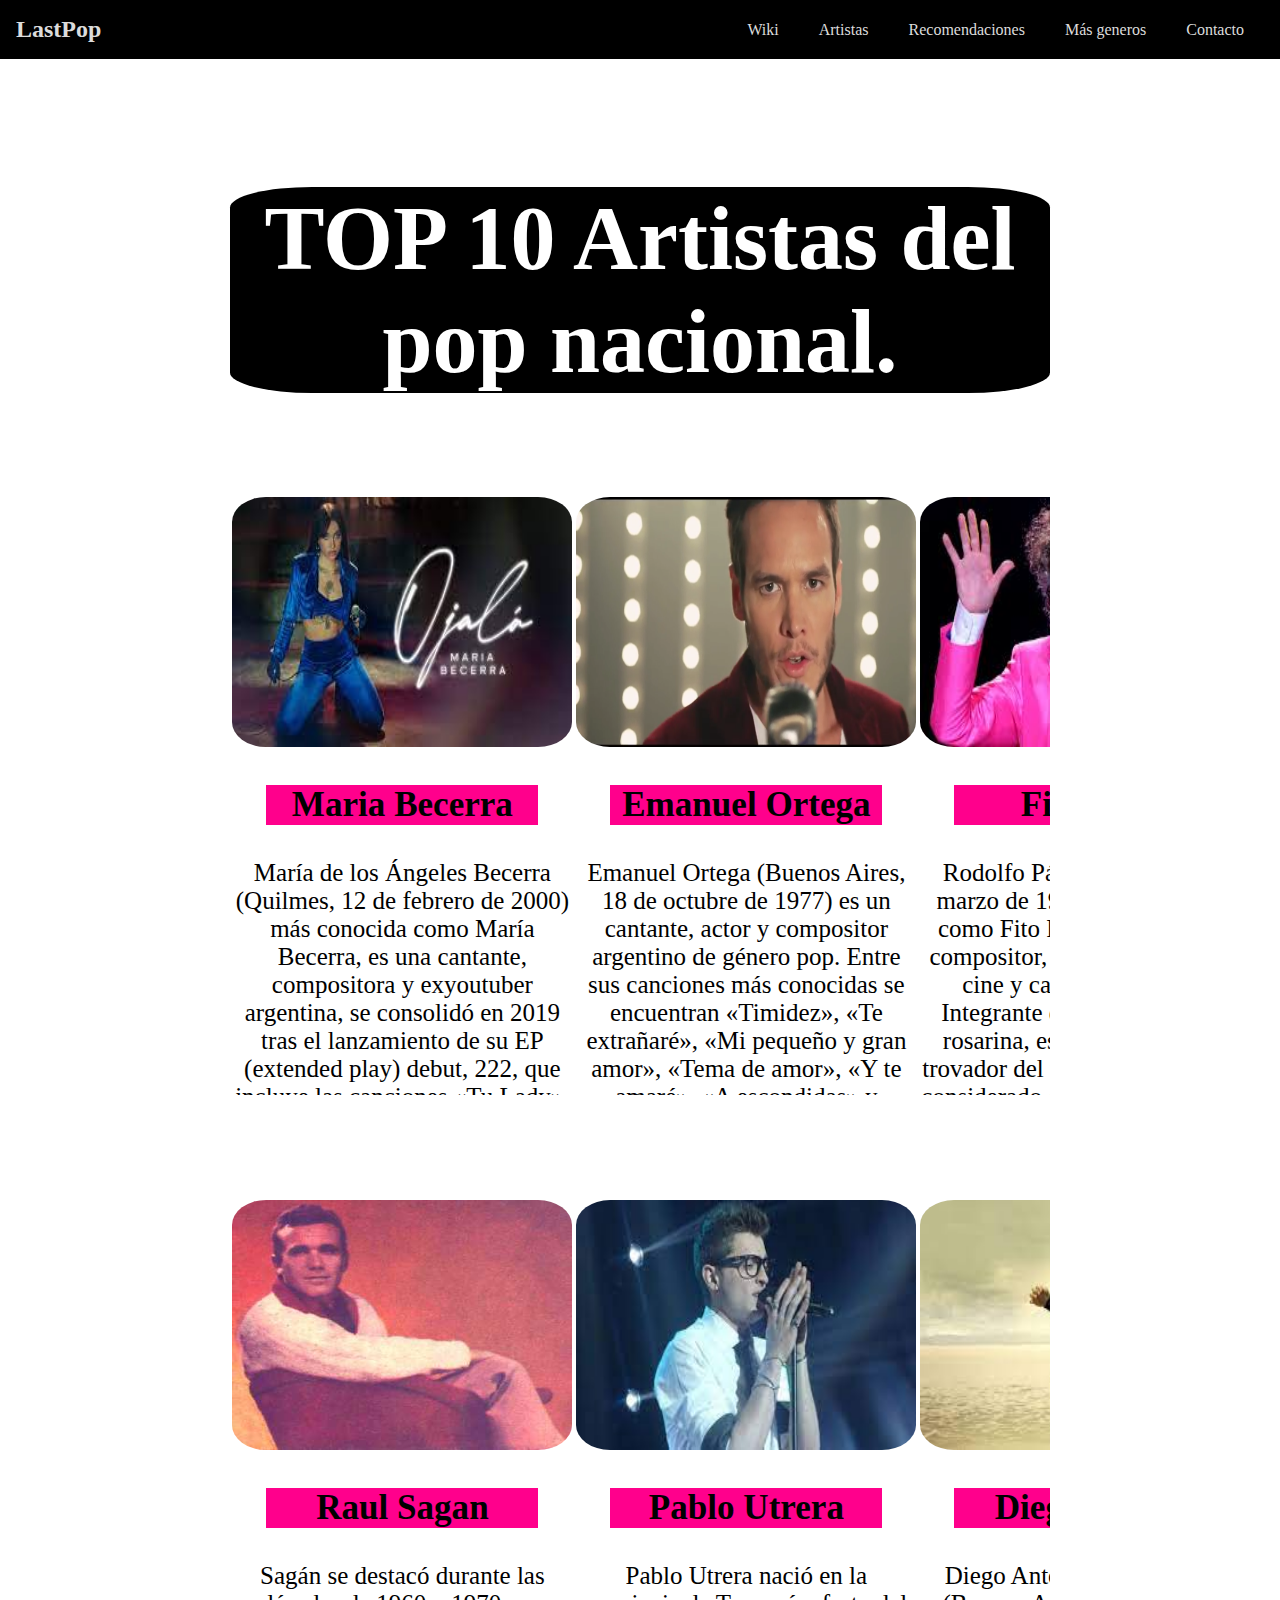
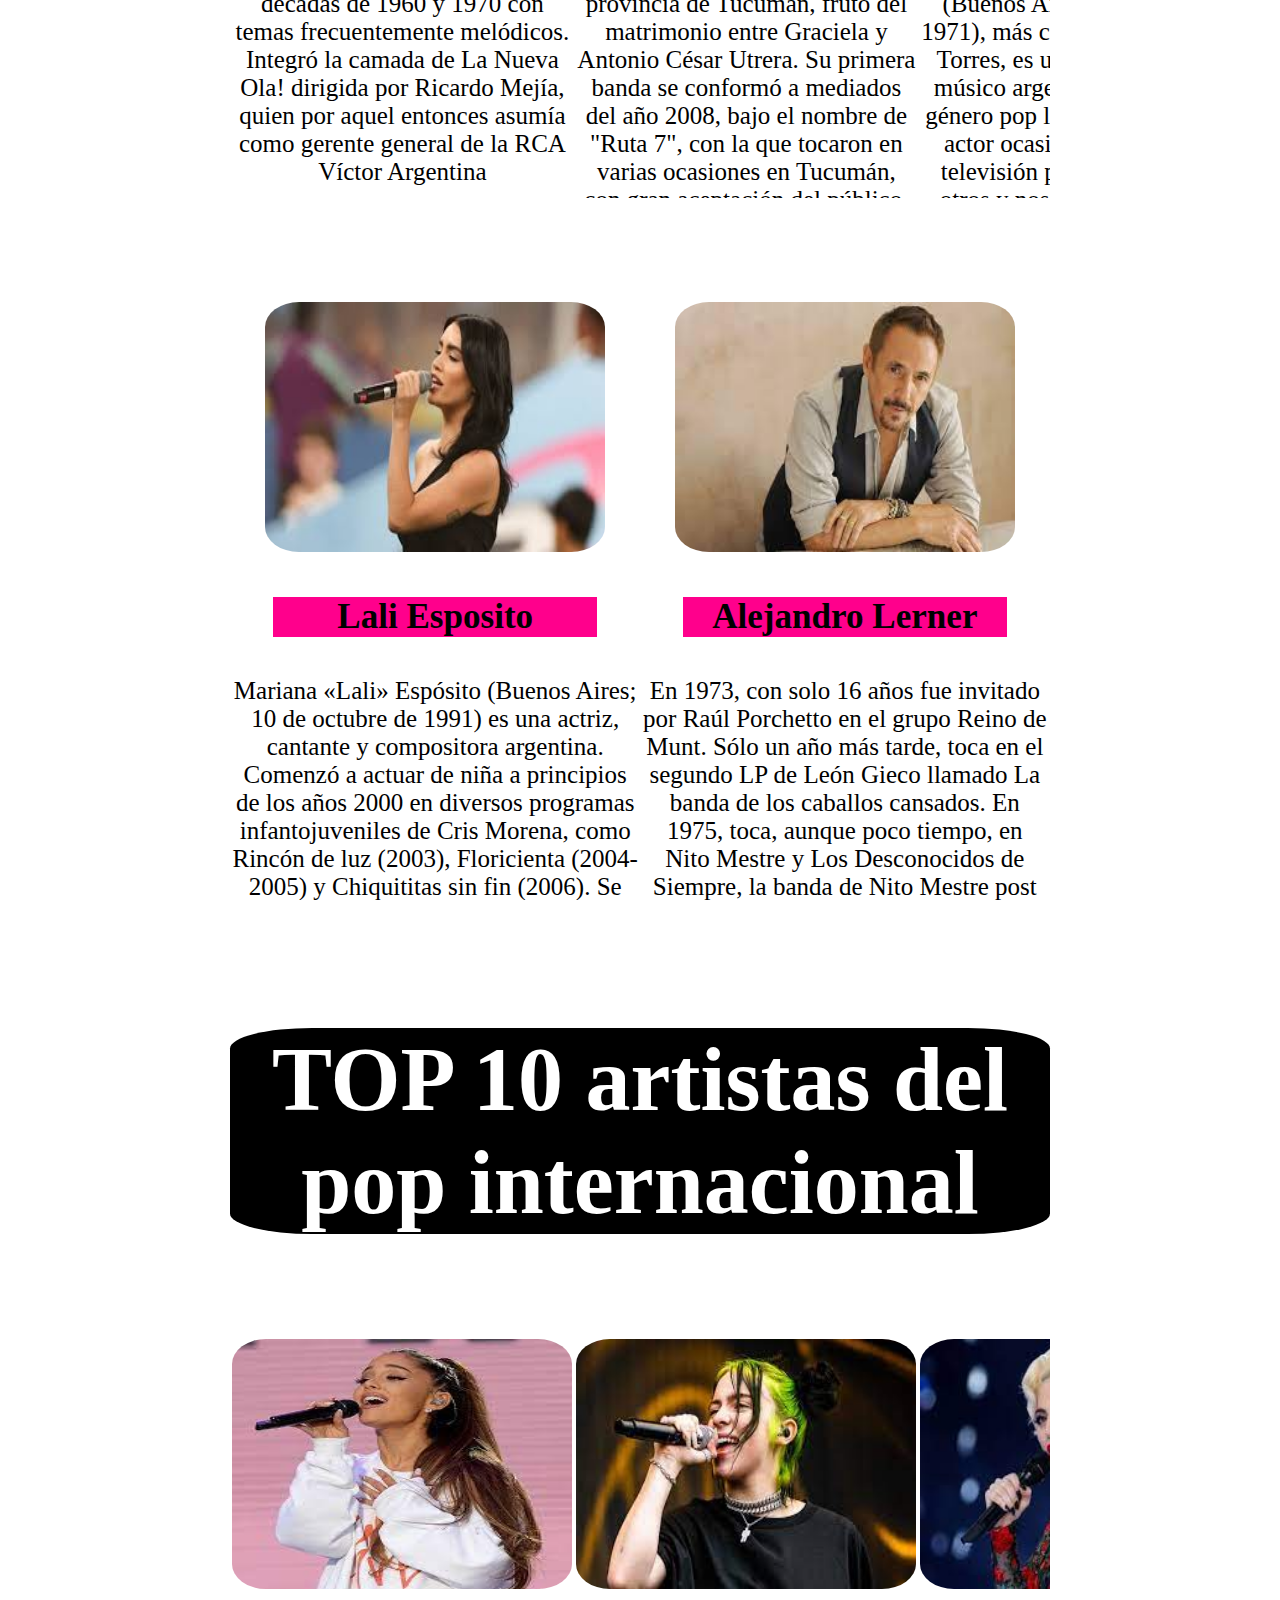
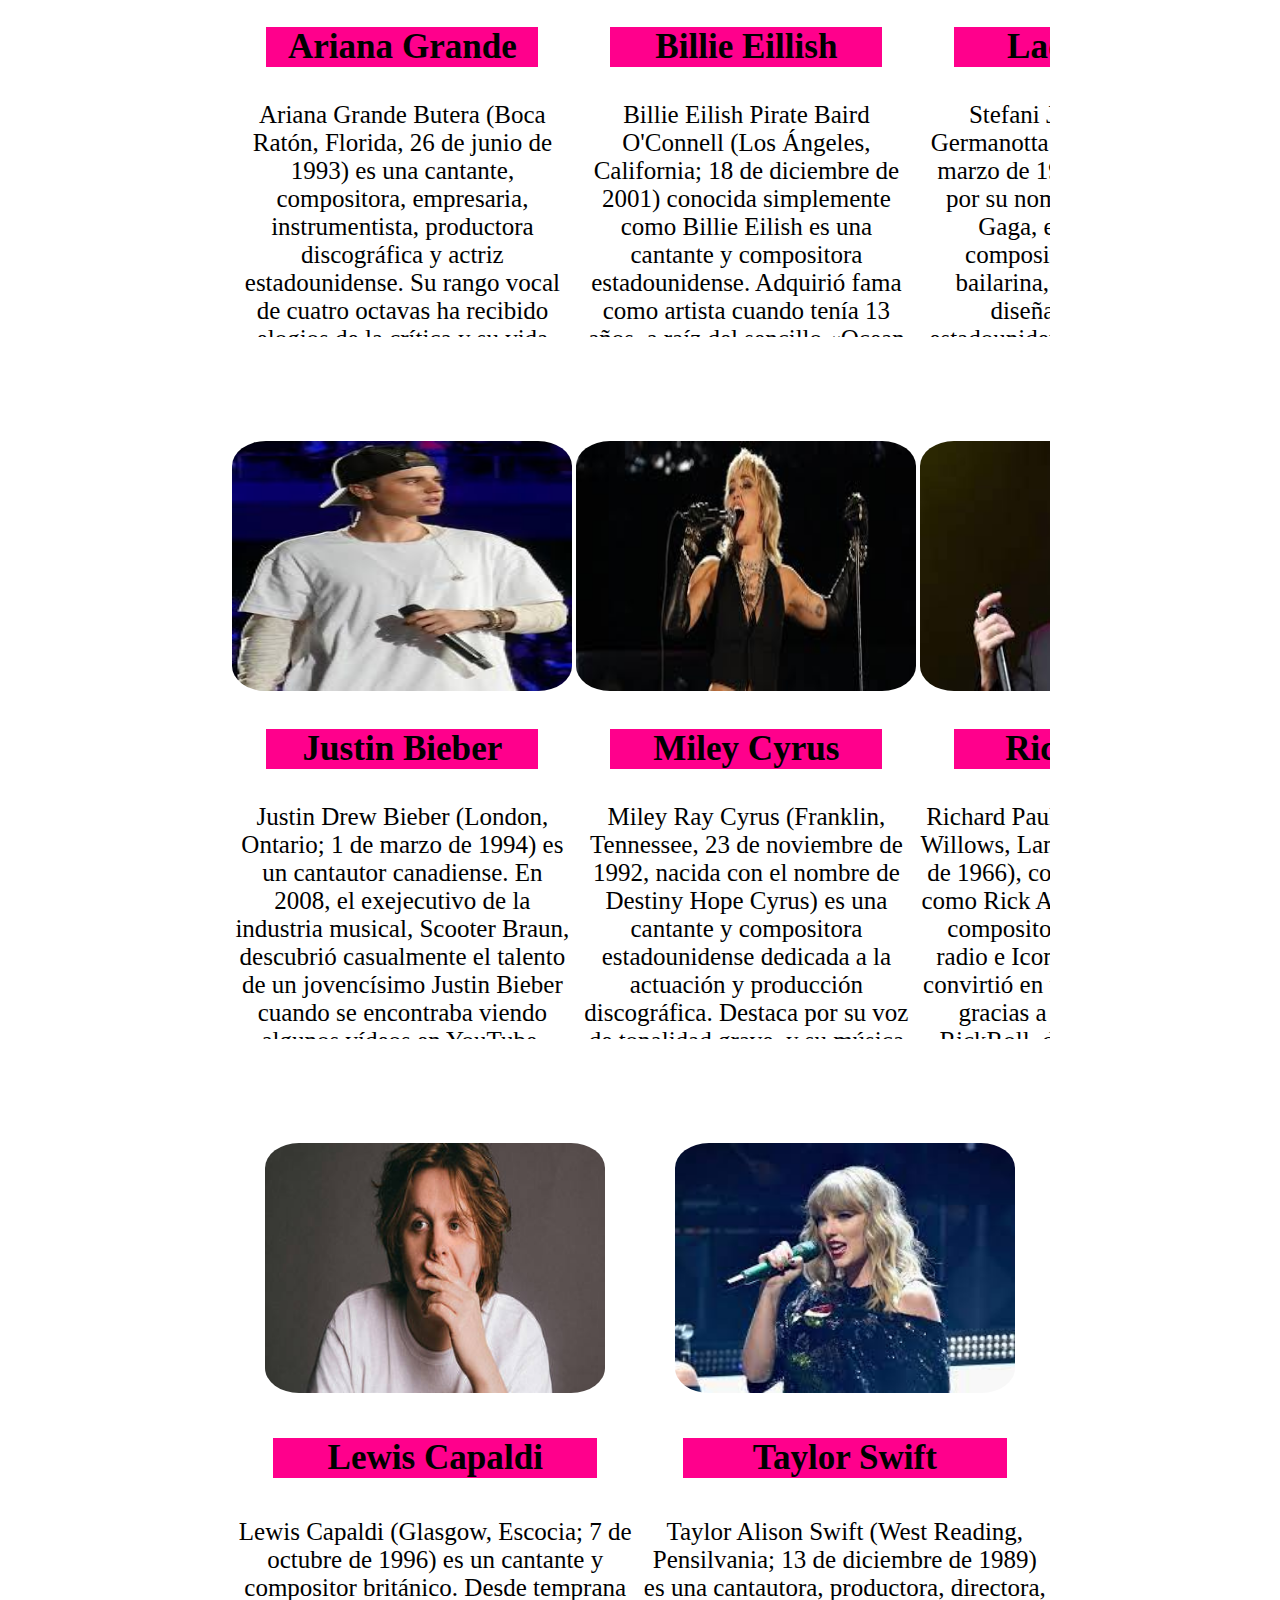
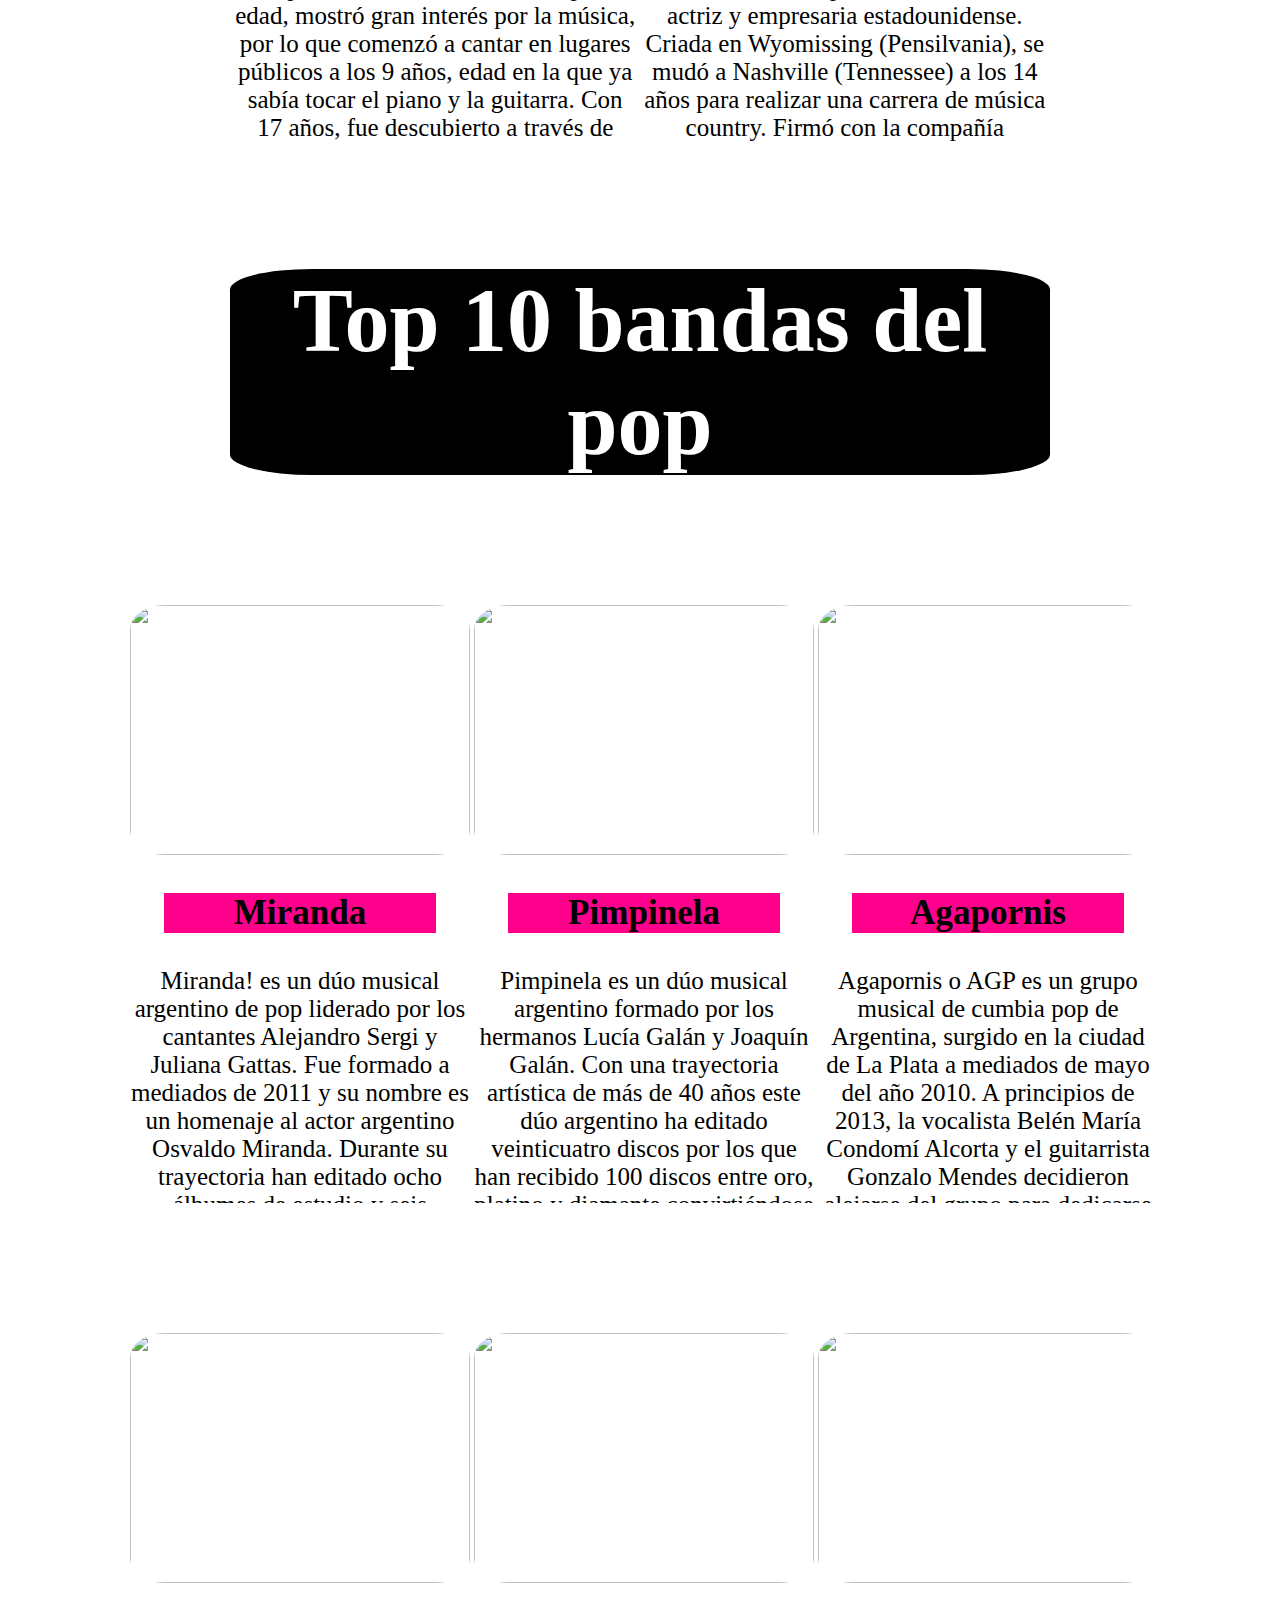
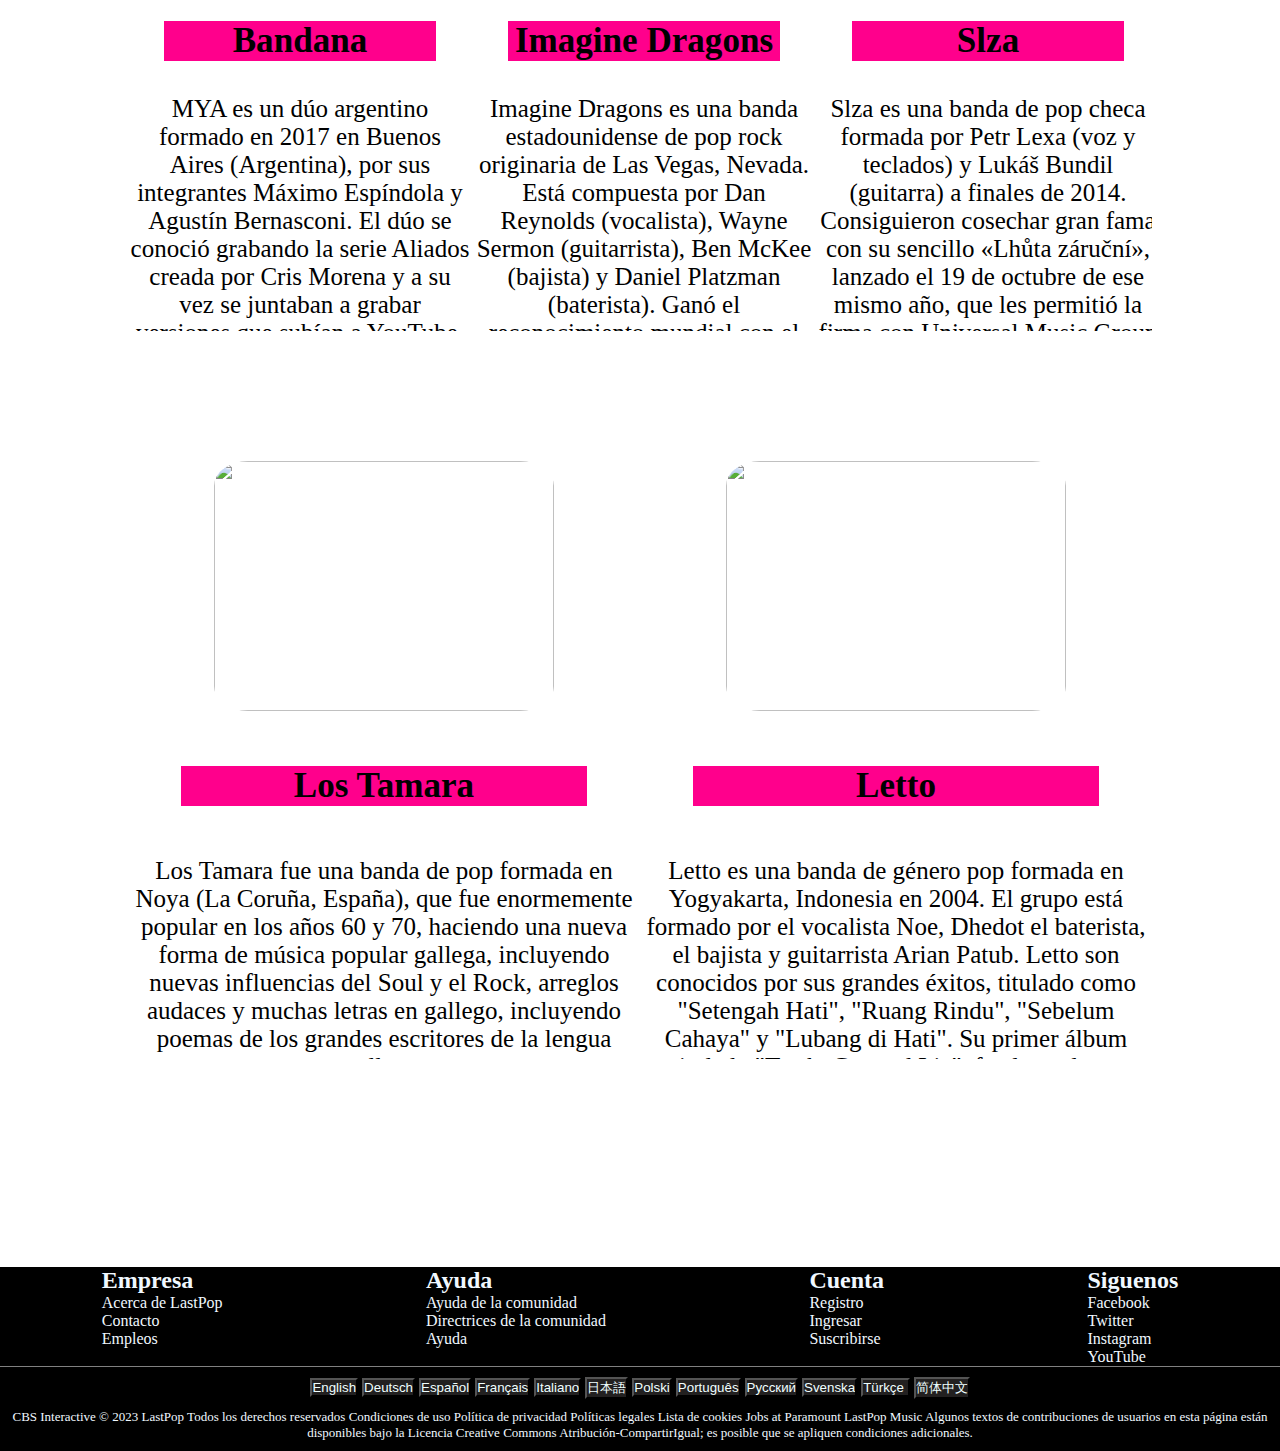
==== commit 20386503: "Merge branch 'main' of https://github.com/neoramin/TPE" ====
--- a/paginas/artistas.html
+++ b/paginas/artistas.html
@@ -66,9 +66,9 @@
                     src="../imagenes/emanuel_ortega.png" width="250px" height="150px" class="img">
                 <div class="TitulosH3">
                     <h3>Emanuel Ortega</h3>
-                </div>
-                <div class="Parrafo_Artistas">
-            </a>
+                </div></a>
+                <div class="Parrafo_Artistas">
+            
 
             <p>Emanuel Ortega (Buenos Aires, 18 de octubre de 1977) es un cantante, actor y compositor argentino de
                 género pop. Entre sus canciones más conocidas se encuentran «Timidez», «Te extrañaré», «Mi pequeño y
@@ -81,9 +81,9 @@
                 width="" height="" class="img">
             <div class="TitulosH3">
                 <h3>Fito Paez</h3>
-            </div>
-            <div class="Parrafo_Artistas">
-        </a>
+            </div></a>
+            <div class="Parrafo_Artistas">
+       
 
         <p>Rodolfo Páez (Rosario, 13 de marzo de 1963), más conocido como Fito Páez, es un músico, compositor, pianista,
             director de cine y cantante argentino. Integrante de la llamada trova rosarina,​ es apodado como El trovador
@@ -98,9 +98,9 @@
                 width="" height="" class="img">
             <div class="TitulosH3">
                 <h3>Abel Pintos</h3>
-            </div>
-            <div class="Parrafo_Artistas">
-        </a>
+            </div></a>
+            <div class="Parrafo_Artistas">
+        
 
         <p>Abel Federico Pintos (Bahía Blanca, 11 de mayo de 1984) es un cantante, compositor y productor argentino de
             pop latino.​Comenzó su carrera musical a los siete años, tras ser escuchado por Raúl Lavié en un homenaje a
@@ -115,9 +115,9 @@
                     width="" height="" class="img">
                 <div class="TitulosH3">
                     <h3>Raul Sagan</h3>
-                </div>
-                <div class="Parrafo_Artistas">
-            </a>
+                </div></a>
+                <div class="Parrafo_Artistas">
+            
 
             <p>Sagán se destacó durante las décadas de 1960 y 1970 con temas frecuentemente melódicos. Integró la camada
                 de La Nueva Ola! dirigida por Ricardo Mejía, quien por aquel entonces asumía como gerente general de la
@@ -130,9 +130,9 @@
                 width="" height="" class="img">
             <div class="TitulosH3">
                 <h3>Pablo Utrera</h3>
-            </div>
-            <div class="Parrafo_Artistas">
-        </a>
+            </div></a>
+            <div class="Parrafo_Artistas">
+        
 
         <p>Pablo Utrera nació en la provincia de Tucumán, fruto del matrimonio entre Graciela y Antonio César Utrera. Su
             primera banda se conformó a mediados del año 2008, bajo el nombre de "Ruta 7", con la que tocaron en varias
@@ -146,9 +146,9 @@
                 width="" height="" class="img">
             <div class="TitulosH3">
                 <h3>Diego Torres</h3>
-            </div>
-            <div class="Parrafo_Artistas">
-        </a>
+            </div></a>
+            <div class="Parrafo_Artistas">
+        
         <p>Diego Antonio Caccia Torres (Buenos Aires, 9 de marzo de 1971), más conocido como Diego Torres, es un actor,
             cantautor y músico argentino que cultiva el género pop latino. Es también un actor ocasional, recordado en
             televisión por su papel en Los otros y nosotros, La banda del Golden Rocket y su protagónico en Los vecinos
@@ -161,9 +161,9 @@
                 src="../imagenes/andres_calamaro.jpg" width="" height="" class="img">
             <div class="TitulosH3">
                 <h3>Andres Calamaro</h3>
-            </div>
-            <div class="Parrafo_Artistas">
-        </a>
+            </div></a>
+            <div class="Parrafo_Artistas">
+        
         <p>Andrés Calamaro (Buenos Aires, Argentina; 22 de agosto de 1961) es un cantautor, músico, compositor y
             productor discográfico argentino.
 
@@ -180,9 +180,9 @@
                     src="../imagenes/lali_esposito.jpg" width="" height="" class="img">
                 <div class="TitulosH3">
                     <h3>Lali Esposito</h3>
-                </div>
-                <div class="Parrafo_Artistas">
-            </a>
+                </div></a>
+                <div class="Parrafo_Artistas">
+            
             <p>Mariana «Lali» Espósito (Buenos Aires; 10 de octubre de 1991) es una actriz, cantante y compositora
                 argentina. Comenzó a actuar de niña a principios de los años 2000 en diversos programas infantojuveniles
                 de Cris Morena, como Rincón de luz (2003), Floricienta (2004-2005) y Chiquititas sin fin (2006). Se hizo
@@ -197,9 +197,9 @@
                 src="../imagenes/alejandro_lerner.jpg" width="" height="" class="img">
             <div class="TitulosH3">
                 <h3>Alejandro Lerner</h3>
-            </div>
-            <div class="Parrafo_Artistas">
-        </a>
+            </div></a>
+            <div class="Parrafo_Artistas">
+        
         <p>En 1973, con solo 16 años fue invitado por Raúl Porchetto en el grupo Reino de Munt. Sólo un año más tarde,
             toca en el segundo LP de León Gieco llamado La banda de los caballos cansados.
             En 1975, toca, aunque poco tiempo, en Nito Mestre y Los Desconocidos de Siempre, la banda de Nito Mestre
@@ -227,9 +227,9 @@
                         src="../imagenes/Ariana_Grande.jpg" width="" height="" class="img">
                     <div class="TitulosH3">
                         <h3>Ariana Grande</h3>
-                    </div>
+                    </div></a>
                     <div class="Parrafo_Artistas">
-                </a>
+                
                 <p>Ariana Grande Butera (Boca Ratón, Florida, 26 de junio de 1993) es una cantante, compositora,
                     empresaria, instrumentista, productora discográfica y actriz estadounidense. Su rango vocal de
                     cuatro octavas ha recibido elogios de la crítica y su vida personal ha sido objeto de una amplia
@@ -246,9 +246,9 @@
                     src="../imagenes/Billie_Eilish.jpg" width="" height="" class="img">
                 <div class="TitulosH3">
                     <h3>Billie Eillish</h3>
-                </div>
-                <div class="Parrafo_Artistas">
-            </a>
+                </div></a>
+                <div class="Parrafo_Artistas">
+            
             <p>Billie Eilish Pirate Baird O'Connell (Los Ángeles, California; 18 de diciembre de 2001) conocida
                 simplemente como Billie Eilish es una cantante y compositora estadounidense. Adquirió fama como artista
                 cuando tenía 13 años, a raíz del sencillo «Ocean Eyes» que se publicó en 2015 en SoundCloud y volvió a
@@ -263,12 +263,12 @@
                 width="" height="" class="img">
             <div class="TitulosH3">
                 <h3>Lady Gaga</h3>
-            </div>
-            <div class="Parrafo_Artistas">
-        </a>
+            </div></a>
+            <div class="Parrafo_Artistas">
+        
         <p>Stefani Joanne Angelina Germanotta (Nueva York, 28 de marzo de 1986), más conocida por su nombre artístico
             Lady Gaga, es una cantante, compositora, productora, bailarina, actriz, activista y diseñadora de moda
-            estadounidense.3​ Nacida y criada en la ciudad de Nueva York, estudió en la escuela Convent of the Sacred
+            estadounidense. Nacida y criada en la ciudad de Nueva York, estudió en la escuela Convent of the Sacred
             Heart y asistió por un tiempo breve a la Tisch School of the Arts, perteneciente a la Universidad de Nueva
             York, hasta que abandonó sus estudios para enfocarse en su carrera musical. Fue así como irrumpió en la
             escena del rock en el Lower East Side de Manhattan y firmó un contrato con Streamline Records hacia fines de
@@ -284,9 +284,9 @@
 
             <div class="TitulosH3">
                 <h3>Harry Styles</h3>
-            </div>
-            <div class="Parrafo_Artistas">
-        </a>
+            </div></a>
+            <div class="Parrafo_Artistas">
+        
         <p>Harry Edward Styles (Holmes Chapel, Cheshire; 1 de febrero de 1994) es un cantante, compositor y actor
             británico. Inició su carrera como cantante en 2010 como integrante de la boy band One Direction, con la que
             participó en el programa The X Factor y quedó en tercer lugar. Pese a no ganar, la agrupación firmó un
@@ -304,9 +304,9 @@
                     src="../imagenes/Justin_Bieber.jpg" width="" height="" class="img">
                 <div class="TitulosH3">
                     <h3>Justin Bieber</h3>
-                </div>
-                <div class="Parrafo_Artistas">
-            </a>
+                </div></a>
+                <div class="Parrafo_Artistas">
+            
             <p>Justin Drew Bieber (London, Ontario; 1 de marzo de 1994) es un cantautor canadiense. En 2008, el
                 exejecutivo de la industria musical, Scooter Braun, descubrió casualmente el talento de un jovencísimo
                 Justin Bieber cuando se encontraba viendo algunos vídeos en YouTube, donde Justin se dedicaba a subir
@@ -322,9 +322,9 @@
                 width="" height="" class="img">
             <div class="TitulosH3">
                 <h3>Miley Cyrus</h3>
-            </div>
-            <div class="Parrafo_Artistas">
-        </a>
+            </div></a>
+            <div class="Parrafo_Artistas">
+       
         <p>Miley Ray Cyrus (Franklin, Tennessee, 23 de noviembre de 1992, nacida con el nombre de Destiny Hope Cyrus) es
             una cantante y compositora estadounidense dedicada a la actuación y producción discográfica. Destaca por su
             voz de tonalidad grave, y su música abarca una amplia gama de estilos como el pop, country pop, hip hop,
@@ -337,9 +337,9 @@
                 width="" height="" class="img">
             <div class="TitulosH3">
                 <h3>Rick Astley</h3>
-            </div>
-            <div class="Parrafo_Artistas">
-        </a>
+            </div></a>
+            <div class="Parrafo_Artistas">
+   
         <p>Richard Paul Astley (Newton-le-Willows, Lancashire; 6 de febrero de 1966), conocido simplemente como Rick
             Astley, es un cantante, compositor, actor, locutor de radio e Icono pop británico. Se convirtió en tendencia
             en internet gracias a su famoso meme RickRoll, de la canción Never Gonna Give You Up, compuesta en 1987.</p>
@@ -351,9 +351,9 @@
                 width="" height="" class="img">
             <div class="TitulosH3">
                 <h3>Selena Gomez</h3>
-            </div>
-            <div class="Parrafo_Artistas">
-        </a>
+            </div></a>
+            <div class="Parrafo_Artistas">
+       
         <p>En 2006, Selena Gomez interpretó el tema principal de Brain Zapped, cortometraje en el que era protagonista.
             En 2008 firmó un contrato con Hollywood Records, y desde entonces grabó múltiples bandas sonoras para Disney
             Channel. Ese mismo año grabó «Cruella De Vil» para el álbum recopilatorio de Disney, Disneymania 6 y «Fly to
@@ -372,9 +372,9 @@
                     src="../imagenes/lewisCapaldi.jpeg" width="" height="" class="img">
                 <div class="TitulosH3">
                     <h3>Lewis Capaldi</h3>
-                </div>
-                <div class="Parrafo_Artistas">
-            </a>
+                </div></a>
+                <div class="Parrafo_Artistas">
+            
             <p>Lewis Capaldi (Glasgow, Escocia; 7 de octubre de 1996) es un cantante y compositor británico. Desde
                 temprana edad, mostró gran interés por la música, por lo que comenzó a cantar en lugares públicos a los
                 9 años, edad en la que ya sabía tocar el piano y la guitarra. Con 17 años, fue descubierto a través de
@@ -389,9 +389,9 @@
                 width="" height="" class="img">
             <div class="TitulosH3">
                 <h3>Taylor Swift</h3>
-            </div>
-            <div class="Parrafo_Artistas">
-        </a>
+            </div></a>
+            <div class="Parrafo_Artistas">
+        
         <p>Taylor Alison Swift (West Reading, Pensilvania; 13 de diciembre de 1989) es una cantautora, productora,
             directora, actriz y empresaria estadounidense. Criada en Wyomissing (Pensilvania), se mudó a Nashville
             (Tennessee) a los 14 años para realizar una carrera de música country. Firmó con la compañía discográfica
@@ -421,11 +421,11 @@
                         src="C:\Users\s7\Desktop\TPE\imagenes\miranda.jpg" width="" height="" class="img">
                     <div class="TitulosH3">
                         <h3>Miranda</h3>
-                    </div>
+                    </div></a>
                     <div class="Parrafo_Artistas">
-                </a>
+               
                 <p>Miranda! es un dúo musical argentino de pop liderado por los cantantes Alejandro Sergi y Juliana
-                    Gattas. Fue formado a mediados de 20011​ y su nombre es un homenaje al actor argentino Osvaldo
+                    Gattas. Fue formado a mediados de 2011​ y su nombre es un homenaje al actor argentino Osvaldo
                     Miranda. Durante su trayectoria han editado ocho álbumes de estudio y seis álbumes en vivo. Han
                     recibido diversos premios, entre los que se encuentran: Los Premios MTV Latinoamérica, MTV Europe
                     Music Awards, Premios Carlos Gardel, 40 Principales y Premios Konex.</p>
@@ -439,9 +439,9 @@
                     src="C:\Users\s7\Desktop\TPE\imagenes\Pimpinela.jpg" width="" height="" class="img">
                 <div class="TitulosH3">
                     <h3>Pimpinela</h3>
-                </div>
-                <div class="Parrafo_Artistas">
-            </a>
+                </div></a>
+                <div class="Parrafo_Artistas">
+            
             <p>Pimpinela es un dúo musical argentino formado por los hermanos Lucía Galán y Joaquín Galán. Con una
                 trayectoria artística de más de 40 años este dúo argentino ha editado veinticuatro discos por los que
                 han recibido 100 discos entre oro, platino y diamante convirtiéndose en uno de los dúos más importantes
@@ -458,9 +458,9 @@
                 src="C:\Users\s7\Desktop\TPE\imagenes\Agapornis.jpg" width="" height="" class="img">
             <div class="TitulosH3">
                 <h3>Agapornis</h3>
-            </div>
-            <div class="Parrafo_Artistas">
-        </a>
+            </div></a>
+            <div class="Parrafo_Artistas">
+       
         <p>Agapornis o AGP es un grupo musical de cumbia pop de Argentina, surgido en la ciudad de La Plata a mediados
             de mayo del año 2010. A principios de 2013, la vocalista Belén María Condomí Alcorta y el guitarrista
             Gonzalo Mendes decidieron alejarse del grupo para dedicarse a sus estudios.​ En reemplazo de ambos se sumó a
@@ -475,9 +475,9 @@
                 src="C:\Users\s7\Desktop\TPE\imagenes\MYA.jpg" width="" height="" class="img">
             <div class="TitulosH3">
                 <h3>MYA</h3>
-            </div>
-            <div class="Parrafo_Artistas">
-        </a>
+            </div></a>
+            <div class="Parrafo_Artistas">
+        
         <p>MYA es un dúo argentino formado en 2017 en Buenos Aires (Argentina), por sus integrantes Máximo Espíndola y
             Agustín Bernasconi. El dúo se conoció grabando la serie Aliados creada por Cris Morena y a su vez se
             juntaban a grabar versiones que subían a YouTube. Tras el lanzamiento de su sencillo debut «Amor prohibido»
@@ -492,9 +492,9 @@
                     src="C:\Users\s7\Desktop\TPE\imagenes\Bandana.jpg" width="" height="" class="img">
                 <div class="TitulosH3">
                     <h3>Bandana</h3>
-                </div>
-                <div class="Parrafo_Artistas">
-            </a>
+                </div></a>
+                <div class="Parrafo_Artistas">
+           
             <p>MYA es un dúo argentino formado en 2017 en Buenos Aires (Argentina), por sus integrantes Máximo Espíndola
                 y Agustín Bernasconi. El dúo se conoció grabando la serie Aliados creada por Cris Morena y a su vez se
                 juntaban a grabar versiones que subían a YouTube. Tras el lanzamiento de su sencillo debut «Amor
@@ -507,9 +507,9 @@
                 src="C:\Users\s7\Desktop\TPE\imagenes\Imagine_Dragons.jpg" width="" height="" class="img">
             <div class="TitulosH3">
                 <h3>Imagine Dragons</h3>
-            </div>
-            <div class="Parrafo_Artistas">
-        </a>
+            </div></a>
+            <div class="Parrafo_Artistas">
+        
         <p>Imagine Dragons es una banda estadounidense de pop rock originaria de Las Vegas, Nevada. Está
             compuesta por Dan Reynolds (vocalista), Wayne Sermon (guitarrista), Ben McKee (bajista) y Daniel
             Platzman (baterista). Ganó el reconocimiento mundial con el lanzamiento de su álbum de estudio debut
@@ -553,9 +553,9 @@
                     src="C:\Users\s7\Desktop\TPE\imagenes\Los_Tamara.jpg" width="" height="" class="img">
                 <div class="TitulosH3">
                     <h3>Los Tamara</h3>
-                </div>
-                <div class="Parrafo_Artistas">
-            </a>
+                </div></a>
+                <div class="Parrafo_Artistas">
+           
             <p>Los Tamara fue una banda de pop formada en Noya (La Coruña, España), que fue enormemente popular
                 en los años 60 y 70, haciendo una nueva forma de música popular gallega, incluyendo nuevas
                 influencias del Soul y el Rock, arreglos audaces y muchas letras en gallego, incluyendo poemas
@@ -568,9 +568,9 @@
                 src="C:\Users\s7\Desktop\TPE\imagenes\letto.jpg" width="" height="" class="img">
             <div class="TitulosH3">
                 <h3>Letto</h3>
-            </div>
-            <div class="Parrafo_Artistas">
-        </a>
+            </div></a>
+            <div class="Parrafo_Artistas">
+        
         <p>Letto es una banda de género pop formada en Yogyakarta, Indonesia en 2004. El grupo está formado
             por el vocalista Noe, Dhedot el baterista, el bajista y guitarrista Arian Patub. Letto son
             conocidos por sus grandes éxitos, titulado como "Setengah Hati", "Ruang Rindu", "Sebelum Cahaya"
--- a/css/style.css
+++ b/css/style.css
@@ -82,41 +82,106 @@
 .bloque{
     height: 600px;
     display: flex;
+    overflow: hidden;
+}
+.bloque,.TitulosH3{
     margin: 10%;
-    
 }
 .BloqueInterior{
-    height: 100%;
     width: 100%;
     margin-bottom: 23%;
+ 
+    margin: 2px;
+}
+.BloqueInterior,.Titulosh2{
     text-align: center;
-    
-    text-overflow: ellipsis;
-    overflow:hidden ;
-  
 }
 .img{
     width: 340px;
     height: 250px;
+  
+}
+.img,.Titulosh2{
     border-radius: 10%;
 }
-
 .Titulosh2{
-    margin-top:5%;
-    color: rgb(255, 255, 255);
-    font-size: 60px;
+ margin-top:10%;
+ color: rgb(255, 255, 255);
+ font-size: 60px;
 background-color: rgb(0, 0, 0);
-margin-left: 10%;
-margin-right: 10%;
+margin-left: 18%;
+margin-right: 18%;
 }
 .TitulosH3{
-    margin: 10%;
     font-size: 30px;
     background-color: rgb(255, 0, 140);
 }
 .Parrafo_Artistas{
-    margin: 5%;
-    display: flex;
     font-size: 25px;
-  
 }
+
+/*mas generos*/
+.general{
+    margin-left: 10%;
+    margin-right: 10%;
+  display: flexbox;
+  /*borrar*/
+}
+.divide_contenedor,.imagenes,.contenedor_de_imagenes{
+   display: inline-block;
+}
+
+
+.imagenes_principales{
+    height: 280px;
+    width: 420px;
+    border-radius: 20%;
+}
+.imagenes_principales,.imagenes{
+    margin: 10px;
+    transition: all 300ms;
+}
+.imagenes{
+    height:140px;
+    width: 140px;
+   border-radius: 15%;
+}
+.imagenes:hover,.imagenes_principales:hover{
+    transform:scale(1.15);
+}
+
+.texto_dentro_imagenes{
+    position: absolute;
+    top: 50%;
+    left: 50%;
+    transform: translate(-50%, -50%);
+    font-family:Arial;
+    font-size: 15px;
+     color: rgb(255, 255, 255,0.8);
+}
+
+.imagen_principal,.contenedor_de_imagenes,.imagenes{
+    position: relative;
+}
+
+.contenedor_de_imagenes,.general{
+    text-align: center;
+}
+.parrafomasgenero{
+    font-family: cursive;
+    font-size: 34px;
+    margin: 2%;
+}
+
+.titulos{
+    color: rgb(255, 0, 0);
+    font-size: 65px;
+    margin-bottom: 43px;
+margin-top: 43px;
+}
+
+.subtitulos{
+ color: dimgrey;
+ font-size: 34px;
+ font-family:'Lucida Sans', 'Lucida Sans Regular', 'Lucida Grande', 'Lucida Sans Unicode', Geneva, Verdana, sans-serif;
+}
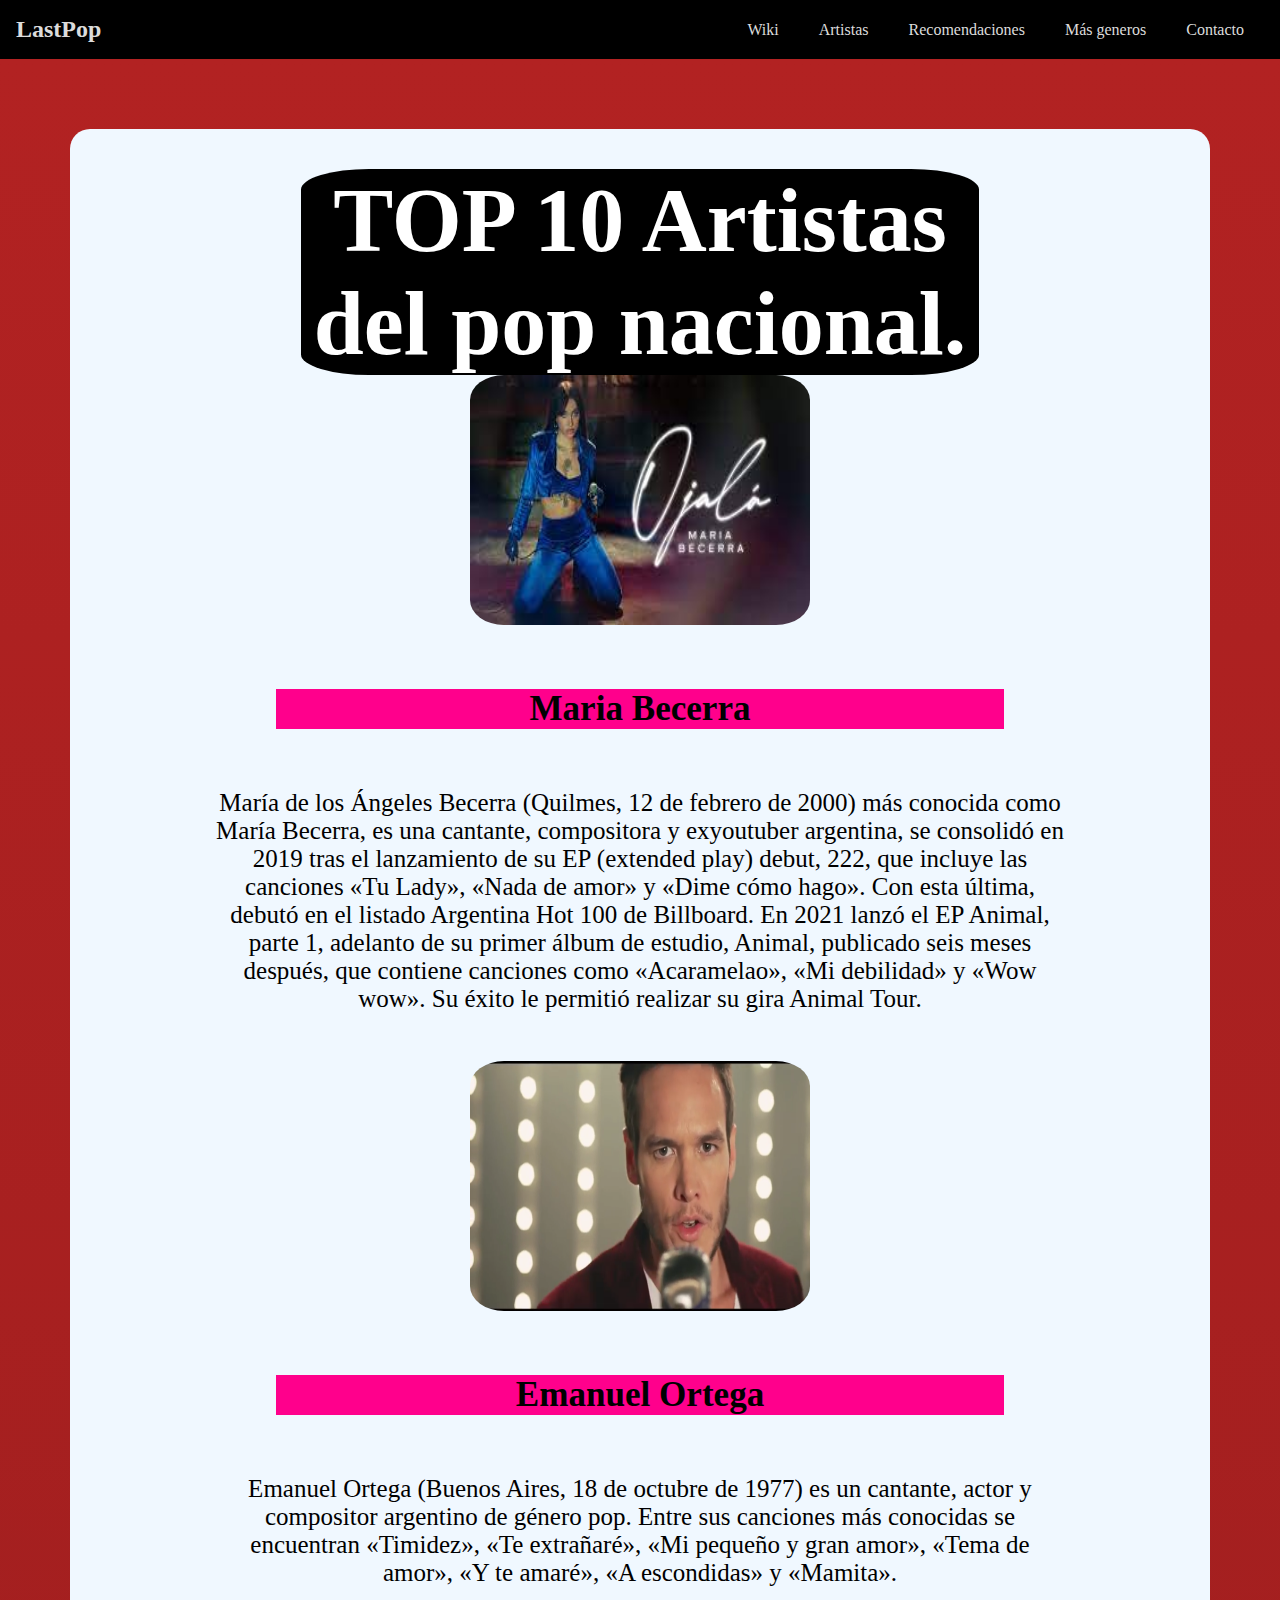
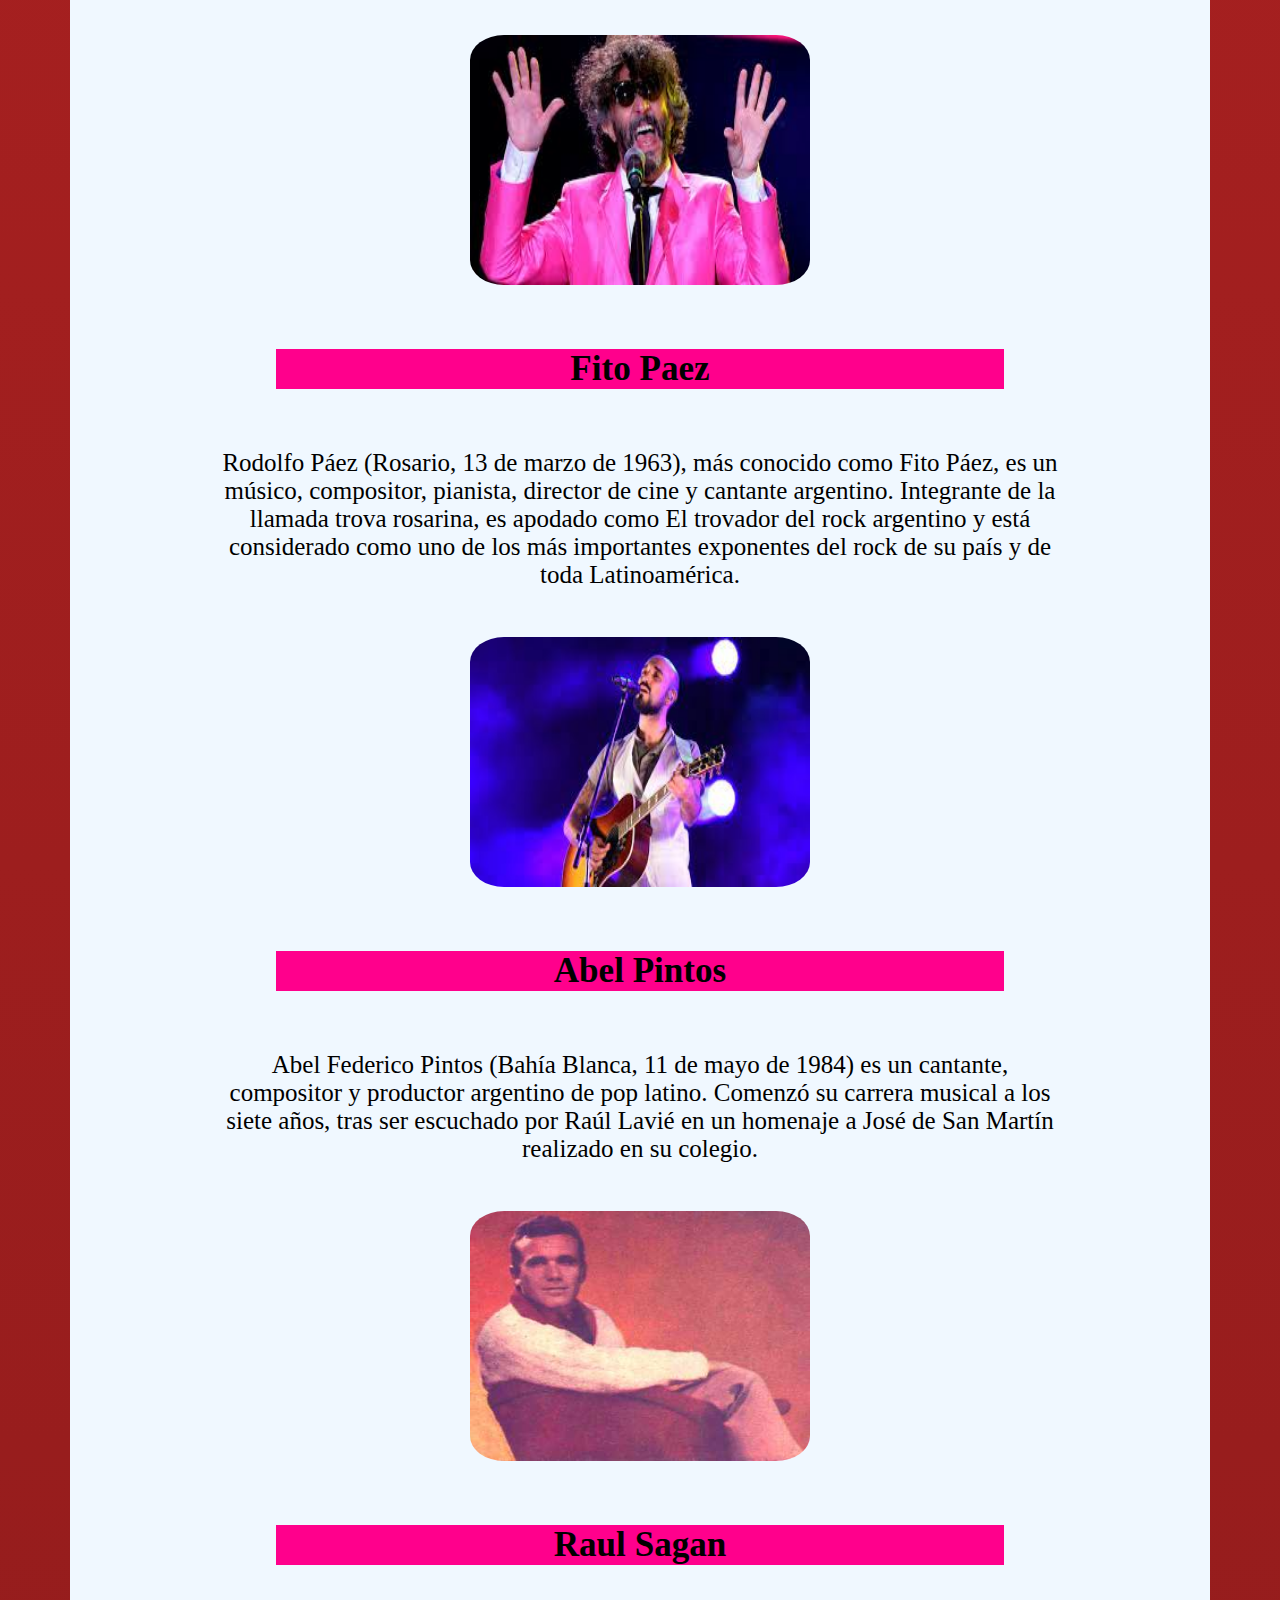
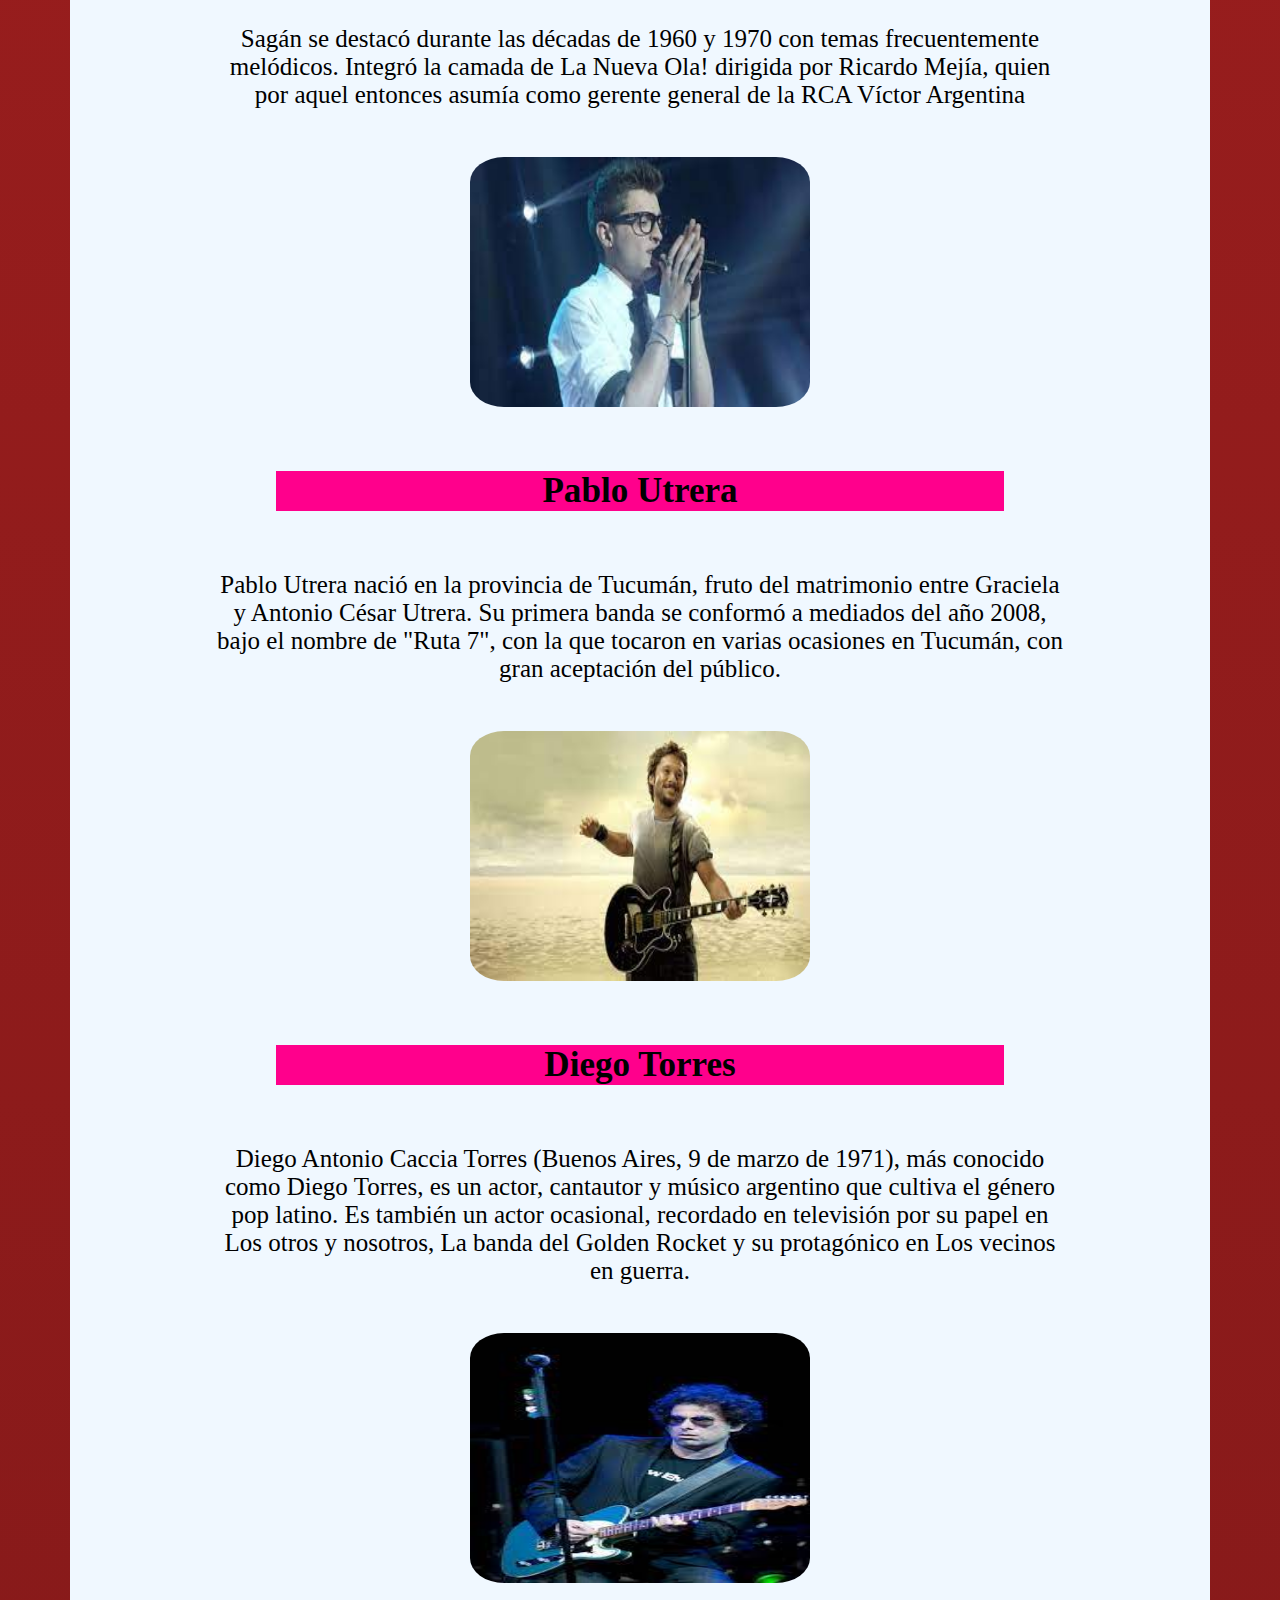
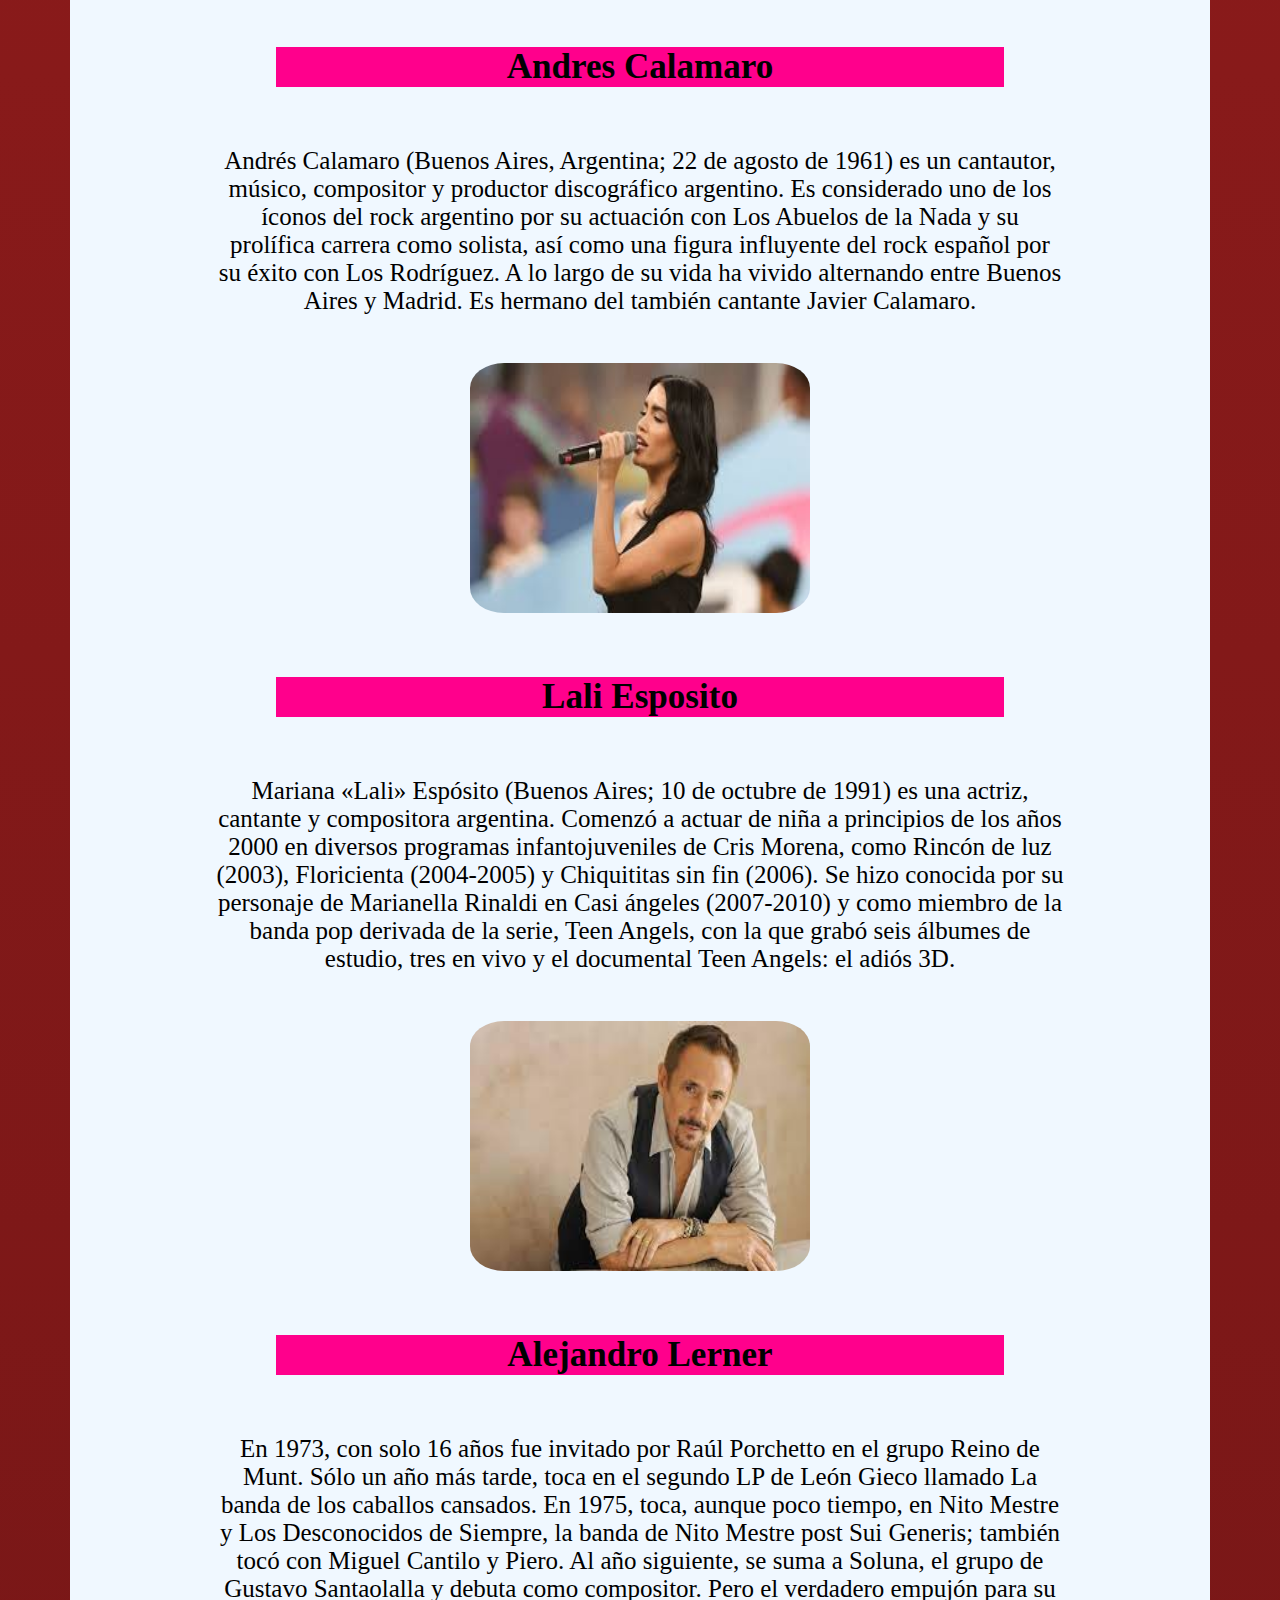
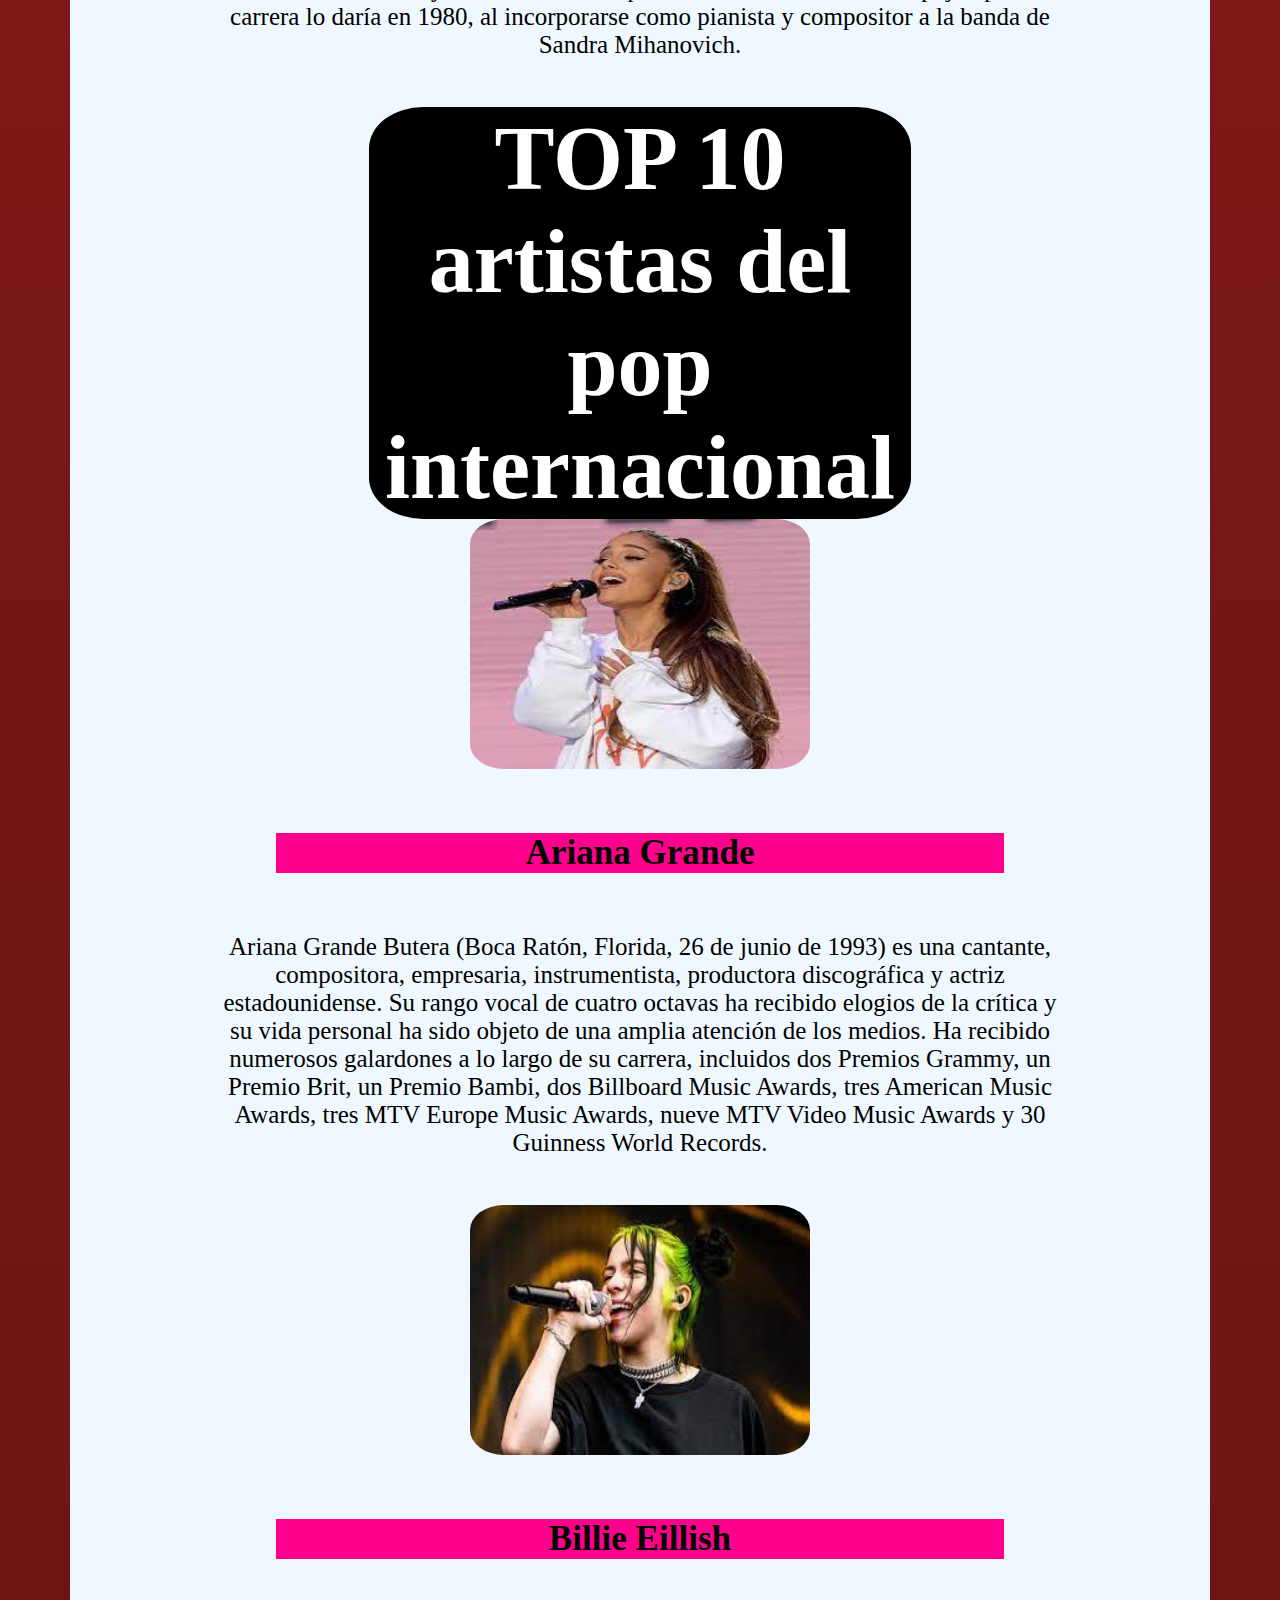
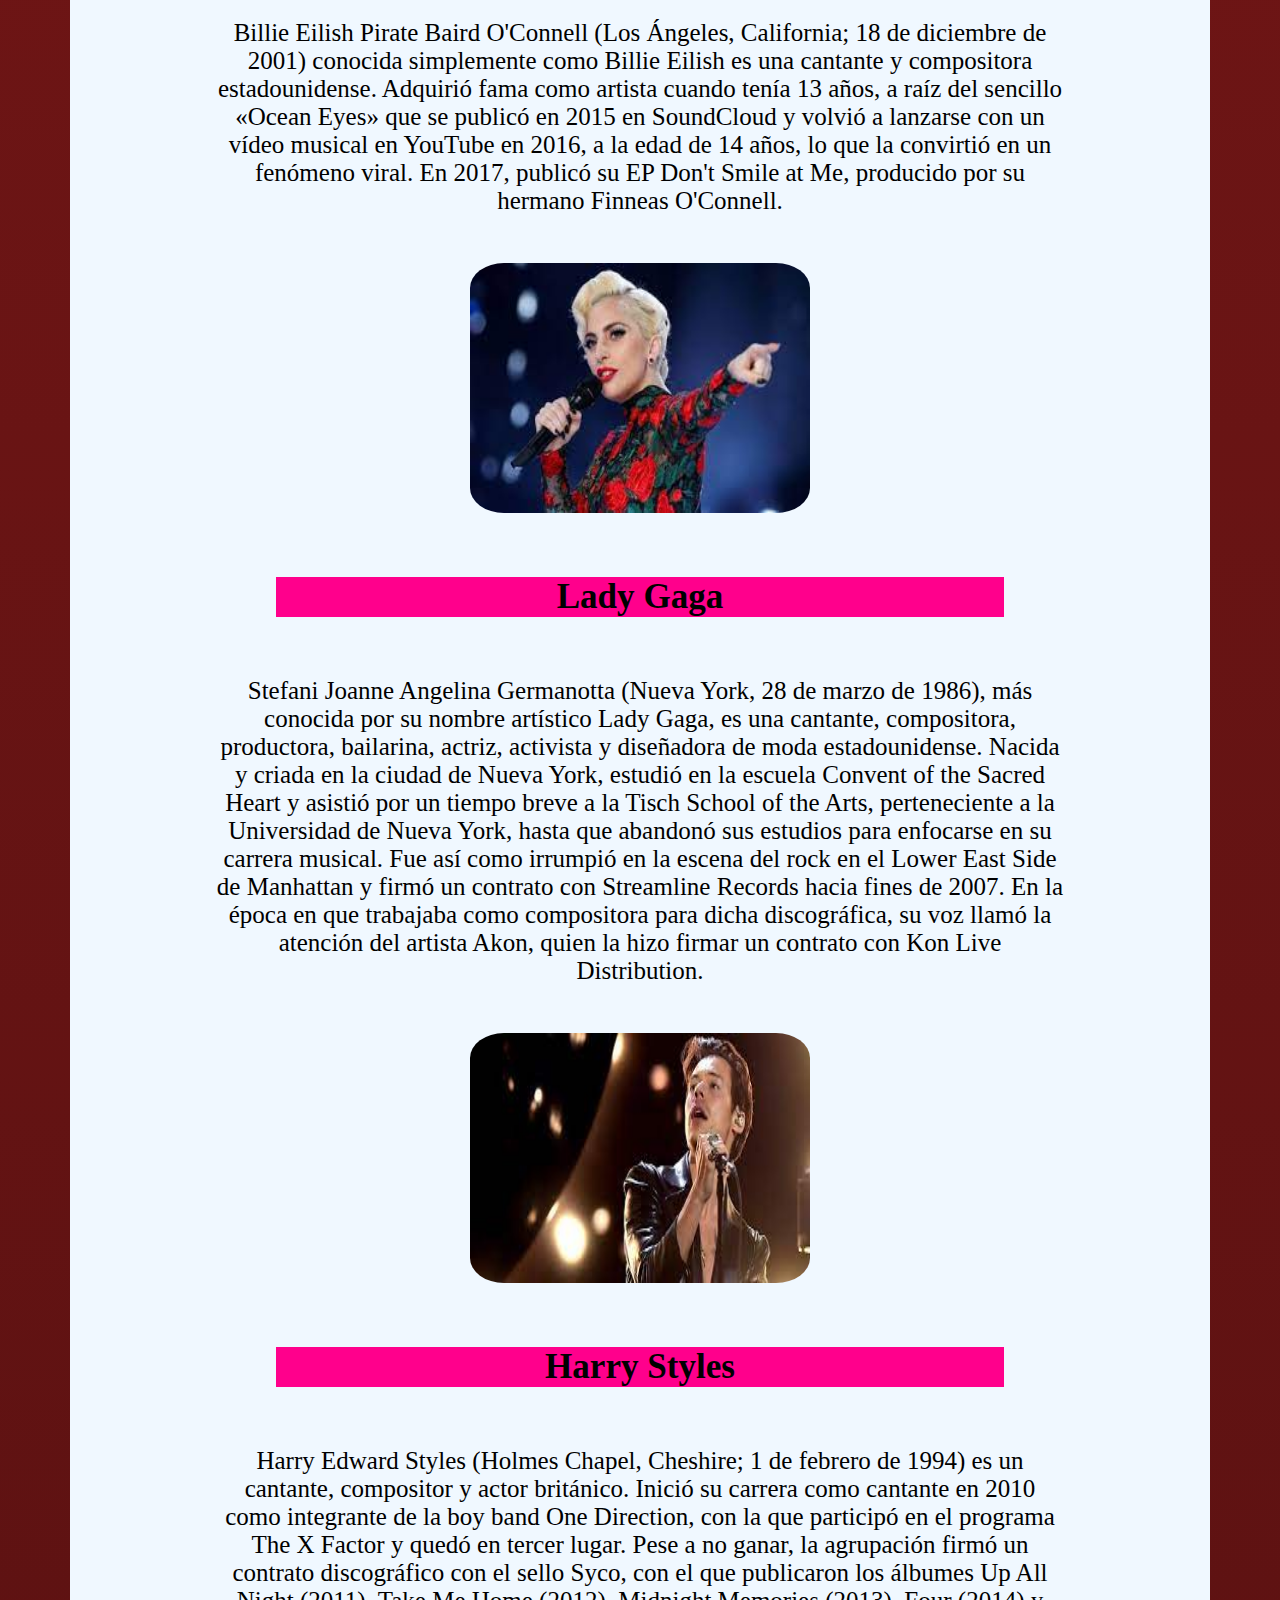
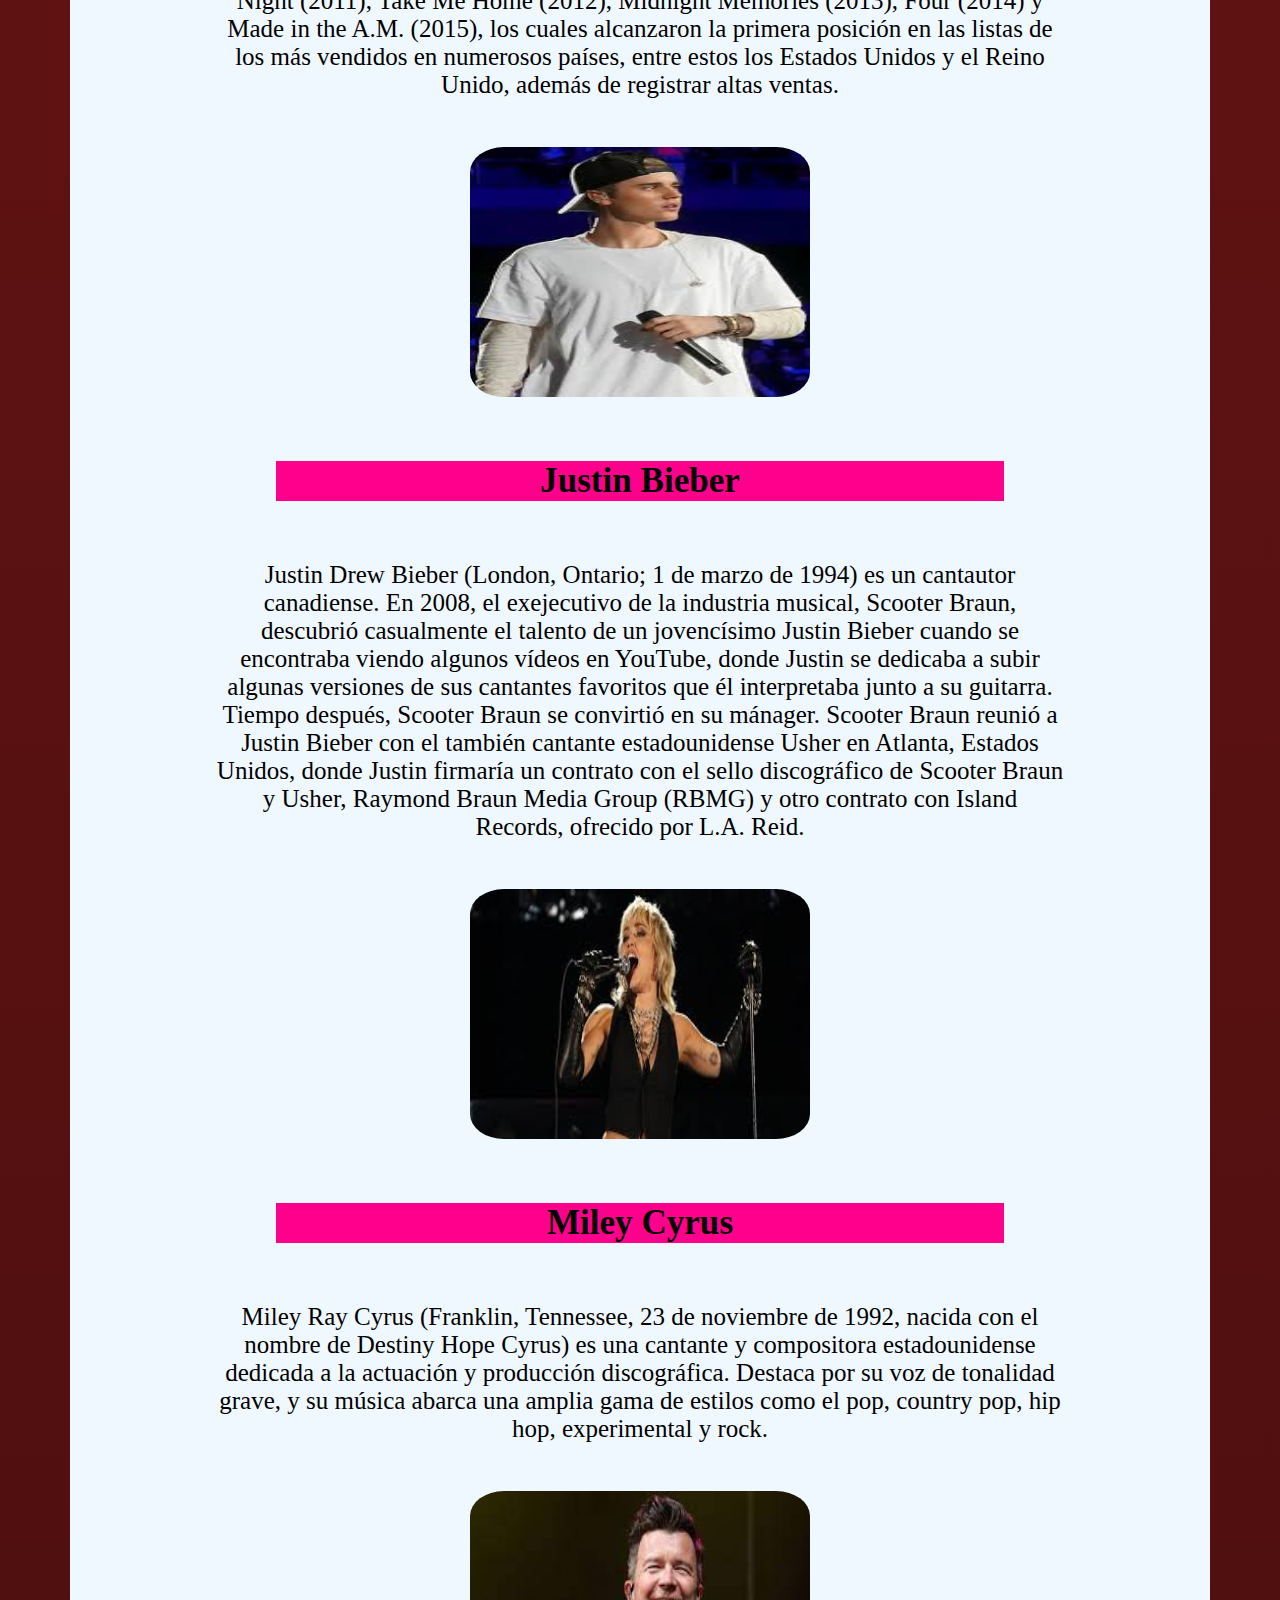
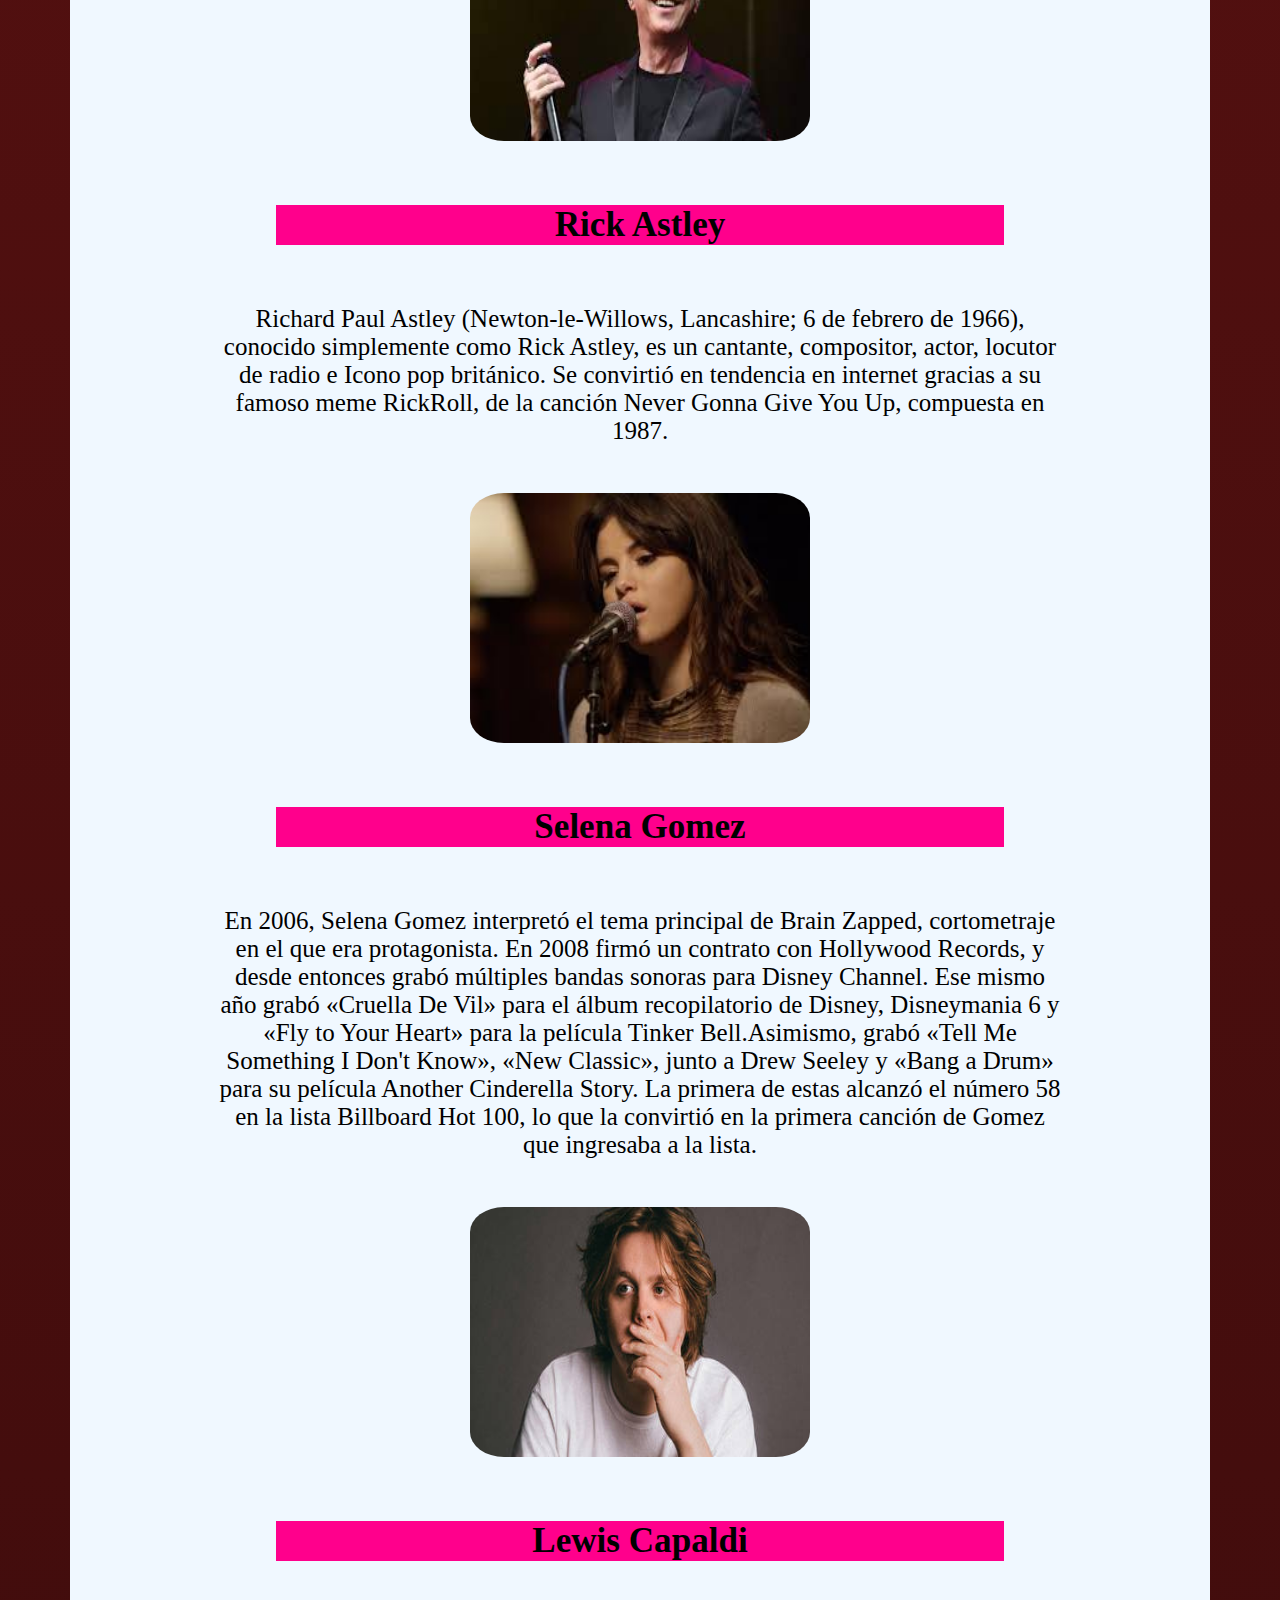
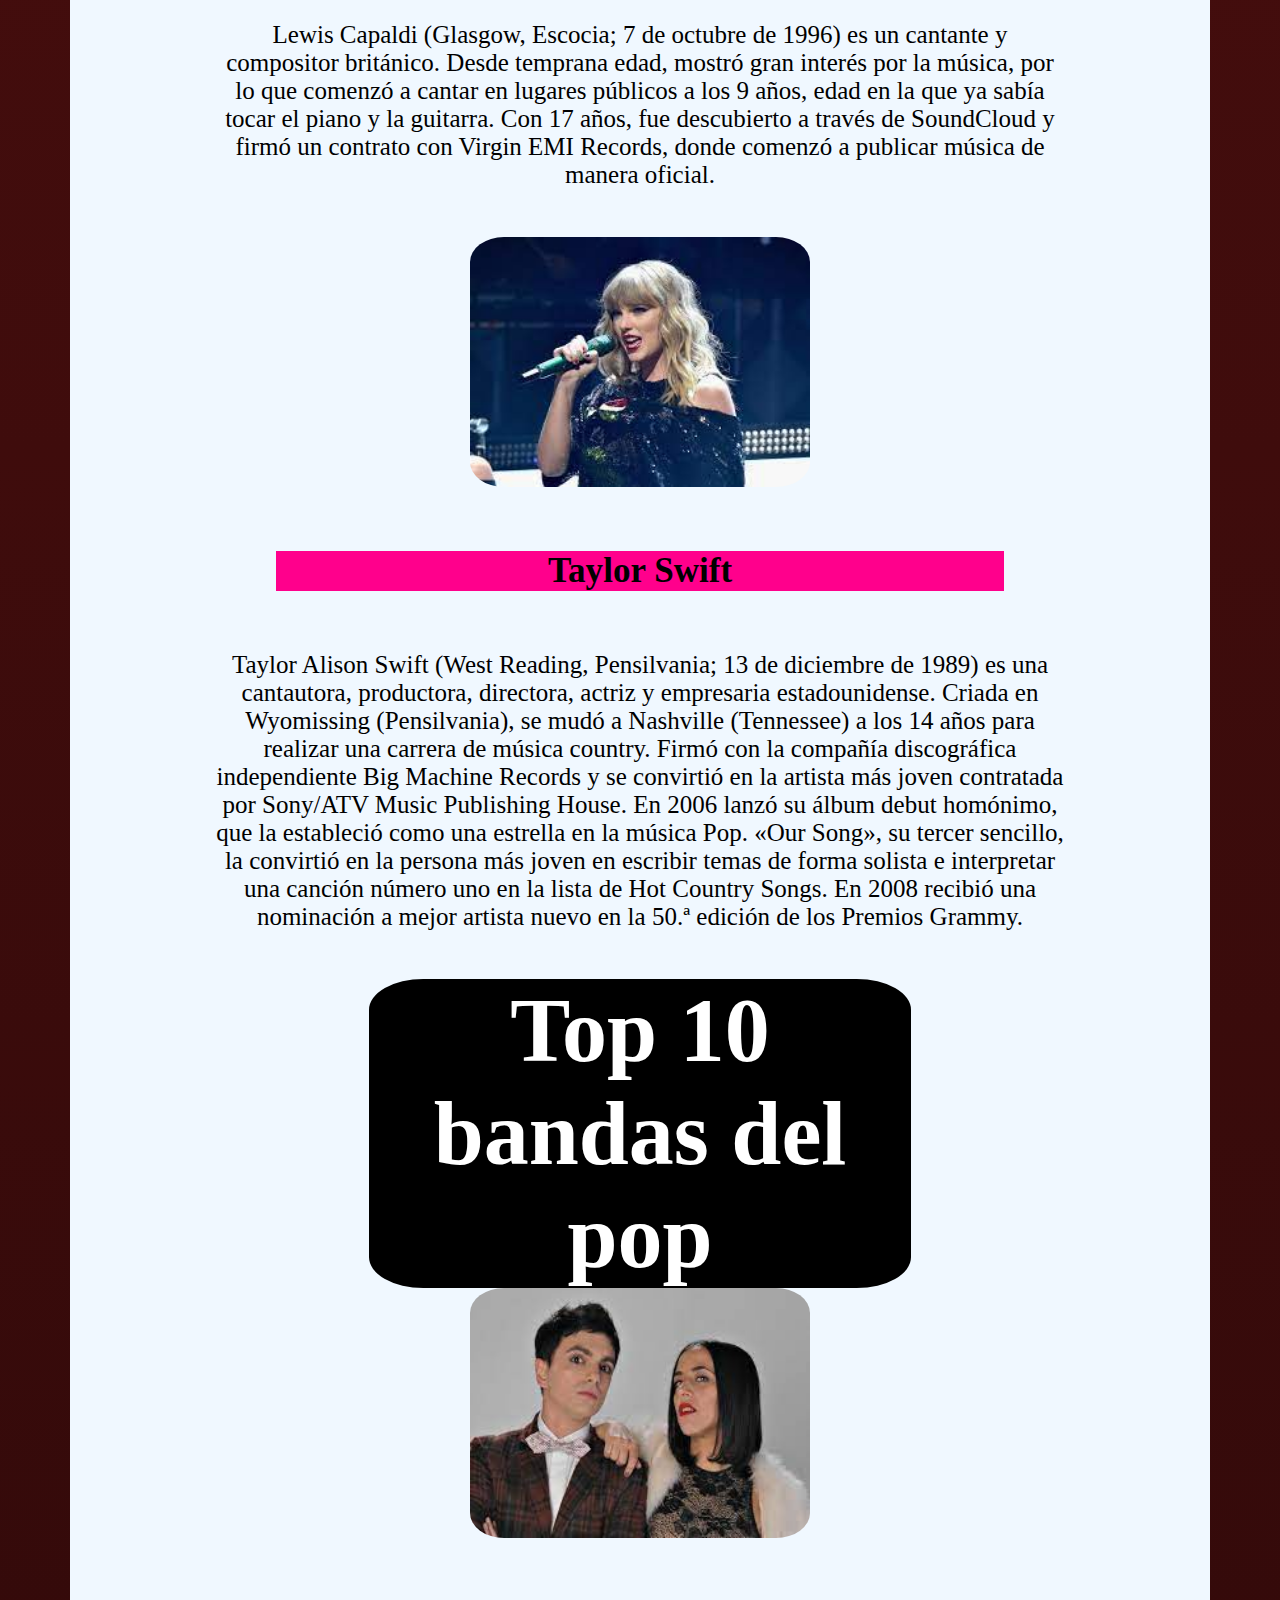
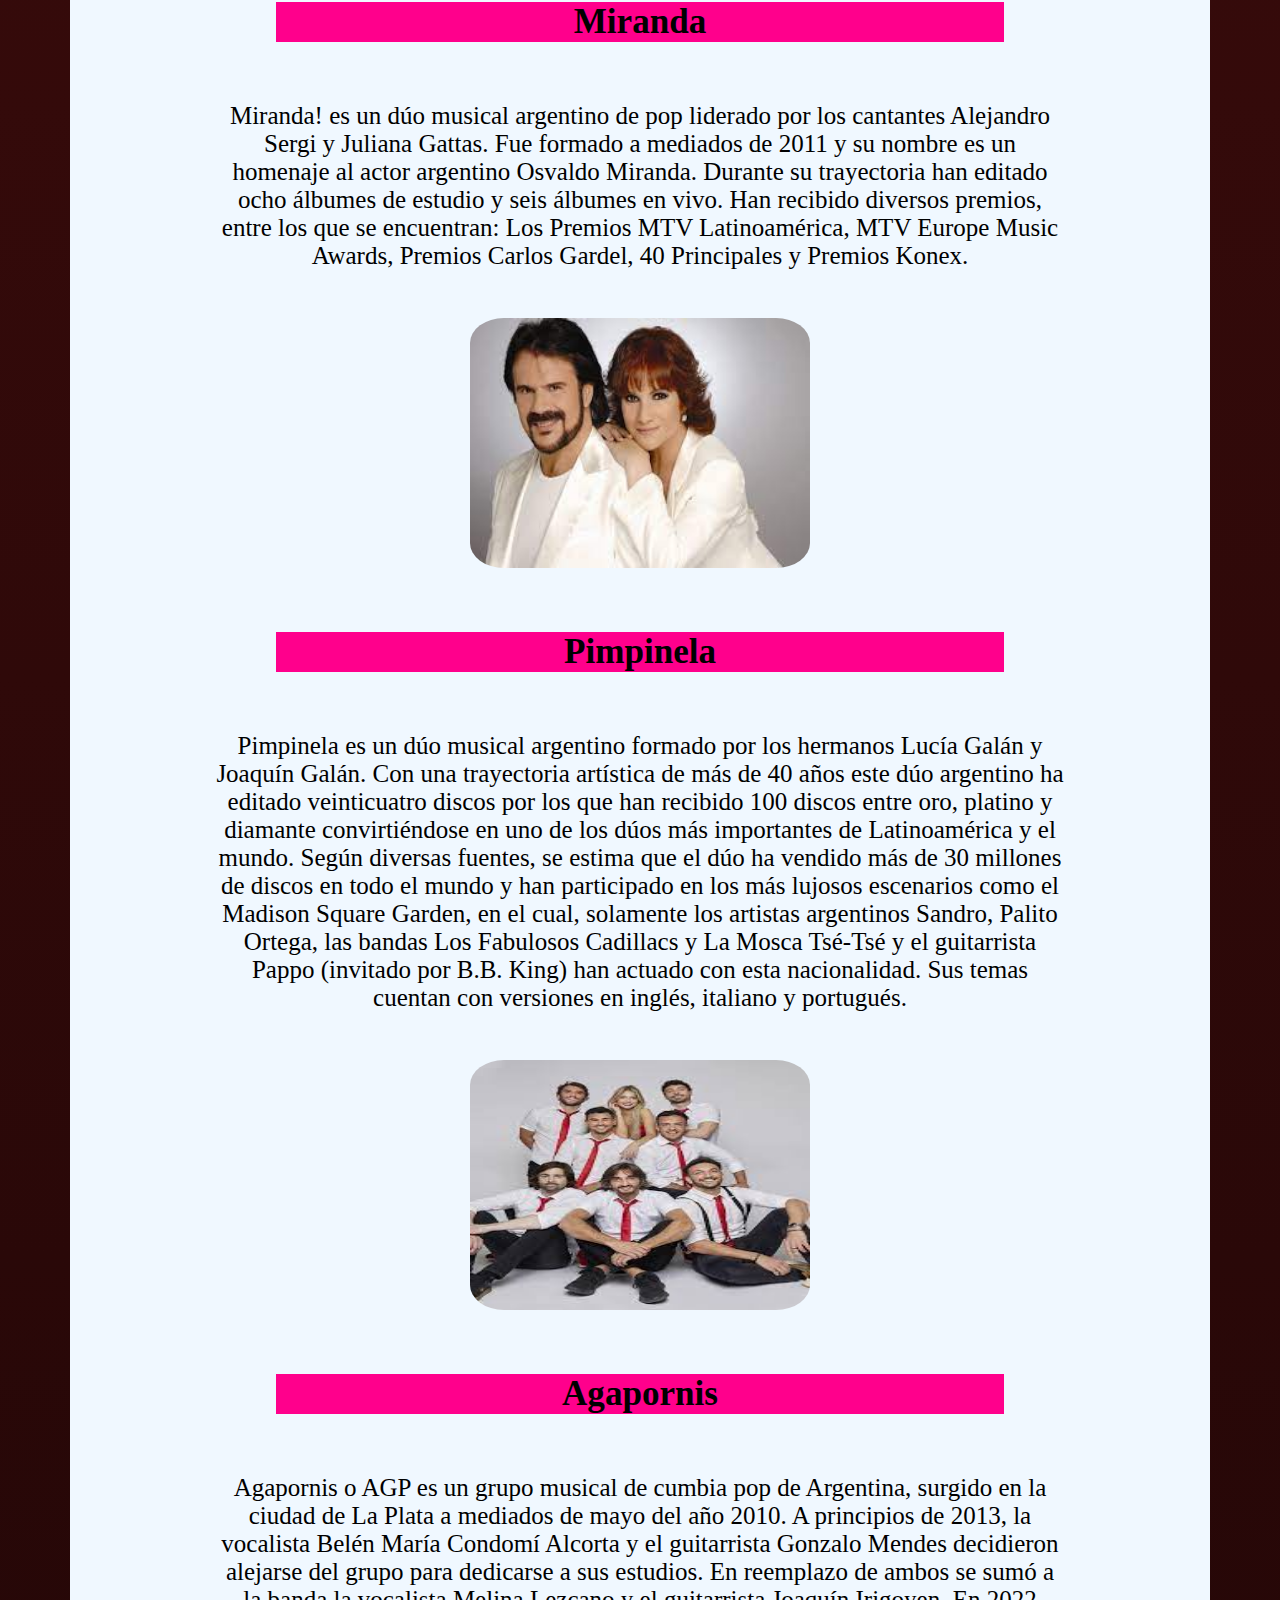
==== commit 2b49ab20: "muchos cambios" ====
--- a/paginas/artistas.html
+++ b/paginas/artistas.html
@@ -1,6 +1,5 @@
 <!DOCTYPE html>
 <html lang="en">
-
 <head>
     <meta charset="UTF-8">
     <meta http-equiv="X-UA-Compatible" content="IE=edge">
@@ -8,7 +7,6 @@
     <link rel="stylesheet" href="../css/style.css">
     <title>Artistas</title>
 </head>
-
 <body>
     <header>
         <nav>
@@ -32,560 +30,508 @@
             </ul>
         </nav>
     </header>
-    <div class="Titulosh2">
-        <h2>TOP 10 Artistas del pop nacional.</h2>
-    </div>
-
-    <div class="general">
-
-        <div class="bloque">
-            <div class="BloqueInterior"><a href="https://es.wikipedia.org/wiki/María_Becerra"> <img
-                        src="../imagenes/maria_ becerra.jpg" width="" height="" class="img">
-                    <div class="TitulosH3">
-                        <h3>Maria Becerra</h3>
-                    </div>
-                    <div class="Parrafo_Artistas">
-                </a>
-
-                <p>María de los Ángeles Becerra (Quilmes, 12 de febrero de 2000) más conocida como María Becerra, es
-                    una cantante, compositora y exyoutuber argentina, se consolidó en 2019 tras el lanzamiento de su EP
-                    (extended play) debut, 222, que incluye las canciones «Tu Lady», «Nada de amor» y «Dime cómo hago».
-                    Con esta última, debutó en el listado Argentina Hot 100 de Billboard. En 2021 lanzó el EP Animal,
-                    parte 1, adelanto de su primer álbum de estudio, Animal, publicado seis meses después, que contiene
-                    canciones como «Acaramelao», «Mi debilidad» y «Wow wow». Su éxito le permitió realizar su gira
-                    Animal Tour.</p>
-            </div>
-
-
-
-
-
+    <main class="bg-gradient">
+        <div class="cloud">
+            <div class="Titulosh2">
+                <h2>TOP 10 Artistas del pop nacional.</h2>
+            </div>
+            <div class="general">
+                <div class="BloqueInterior">
+                    <a href="https://es.wikipedia.org/wiki/María_Becerra">
+                        <img src="../imagenes/maria_ becerra.jpg" width="" height="" class="img">
+                        <div class="TitulosH3">
+                            <h3>Maria Becerra</h3>
+                        </div>
+                    </a>
+                    <div class="Parrafo_Artistas">
+                        <p>María de los Ángeles Becerra (Quilmes, 12 de febrero de 2000) más conocida como María Becerra, es
+                        una cantante, compositora y exyoutuber argentina, se consolidó en 2019 tras el lanzamiento de su EP
+                        (extended play) debut, 222, que incluye las canciones «Tu Lady», «Nada de amor» y «Dime cómo hago».
+                        Con esta última, debutó en el listado Argentina Hot 100 de Billboard. En 2021 lanzó el EP Animal,
+                        parte 1, adelanto de su primer álbum de estudio, Animal, publicado seis meses después, que contiene
+                        canciones como «Acaramelao», «Mi debilidad» y «Wow wow». Su éxito le permitió realizar su gira
+                        Animal Tour.
+                        </p>
+                    </div>
+                </div>
+                <div class="BloqueInterior">
+                    <a href="https://es.wikipedia.org/wiki/Emanuel_Ortega">
+                        <img src="../imagenes/emanuel_ortega.png" width="250px" height="150px" class="img">
+                        <div class="TitulosH3">
+                            <h3>Emanuel Ortega</h3>
+                        </div>
+                    </a>
+                    <div class="Parrafo_Artistas">
+                        <p>Emanuel Ortega (Buenos Aires, 18 de octubre de 1977) es un cantante, actor y compositor argentino de
+                        género pop. Entre sus canciones más conocidas se encuentran «Timidez», «Te extrañaré», «Mi pequeño y
+                        gran amor», «Tema de amor», «Y te amaré», «A escondidas» y «Mamita».
+                        </p>
+                    </div>
+                </div>
+                <div class="BloqueInterior">
+                    <a href="https://es.wikipedia.org/wiki/Fito_Páez">
+                        <img src="../imagenes/fito_paez.jpg" width="" height="" class="img">
+                        <div class="TitulosH3">
+                            <h3>Fito Paez</h3>
+                        </div>
+                    </a>
+                    <div class="Parrafo_Artistas">
+                        <p>Rodolfo Páez (Rosario, 13 de marzo de 1963), más conocido como Fito Páez, es un músico, compositor, pianista,
+                        director de cine y cantante argentino. Integrante de la llamada trova rosarina,​ es apodado como El trovador
+                        del rock argentino y está considerado como uno de los más importantes exponentes del rock de su país y de
+                        toda Latinoamérica.
+                        </p>
+                    </div>
+                </div>
+                <div class="BloqueInterior">
+                    <a href="https://es.wikipedia.org/wiki/Abel_Pintos"> 
+                        <img src="../imagenes/abel.pintos.jpg" width="" height="" class="img">
+                        <div class="TitulosH3">
+                            <h3>Abel Pintos</h3>
+                        </div>
+                    </a>
+                    <div class="Parrafo_Artistas">
+                        <p>Abel Federico Pintos (Bahía Blanca, 11 de mayo de 1984) es un cantante, compositor y productor argentino de
+                            pop latino. Comenzó su carrera musical a los siete años, tras ser escuchado por Raúl Lavié en un homenaje a
+                            José de San Martín realizado en su colegio.
+                        </p>
+                    </div>
+                </div>
+                <div class="BloqueInterior">
+                    <a href="https://es.wikipedia.org/wiki/Raúl_Sagán">
+                        <img src="../imagenes/RaulSagan.jpg" width="" height="" class="img">
+                        <div class="TitulosH3">
+                            <h3>Raul Sagan</h3>
+                        </div>
+                    </a>
+                    <div class="Parrafo_Artistas">
+                        <p>Sagán se destacó durante las décadas de 1960 y 1970 con temas frecuentemente melódicos. Integró la camada
+                            de La Nueva Ola! dirigida por Ricardo Mejía, quien por aquel entonces asumía como gerente general de la
+                            RCA Víctor Argentina
+                        </p>
+                    </div>
+                </div>
+                <div class="BloqueInterior">
+                    <a href="https://es.wikipedia.org/wiki/Pablo_Utrera">
+                        <img src="../imagenes/pablo_utrera.jpg" width="" height="" class="img">
+                        <div class="TitulosH3">
+                            <h3>Pablo Utrera</h3>
+                        </div>
+                    </a>
+                    <div class="Parrafo_Artistas">
+                        <p>Pablo Utrera nació en la provincia de Tucumán, fruto del matrimonio entre Graciela y Antonio César Utrera. Su
+                            primera banda se conformó a mediados del año 2008, bajo el nombre de "Ruta 7", con la que tocaron en varias
+                            ocasiones en Tucumán, con gran aceptación del público.
+                        </p>
+                    </div>
+                </div>
+                <div class="BloqueInterior">
+                    <a href="https://es.wikipedia.org/wiki/Diego_Torres">
+                        <img src="../imagenes/diego_torres.jpg" width="" height="" class="img">
+                        <div class="TitulosH3">
+                            <h3>Diego Torres</h3>
+                        </div>
+                    </a>
+                    <div class="Parrafo_Artistas">
+                        <p>Diego Antonio Caccia Torres (Buenos Aires, 9 de marzo de 1971), más conocido como Diego Torres, es un actor,
+                            cantautor y músico argentino que cultiva el género pop latino. Es también un actor ocasional, recordado en
+                            televisión por su papel en Los otros y nosotros, La banda del Golden Rocket y su protagónico en Los vecinos
+                            en guerra.
+                        </p>
+                    </div>    
+                </div>    
+                <div class="BloqueInterior">
+                    <a href="https://es.wikipedia.org/wiki/Andrés_Calamaro">
+                        <img src="../imagenes/andres_calamaro.jpg" width="" height="" class="img">
+                        <div class="TitulosH3">
+                            <h3>Andres Calamaro</h3>
+                        </div>
+                    </a>
+                    <div class="Parrafo_Artistas">
+                        <p>Andrés Calamaro (Buenos Aires, Argentina; 22 de agosto de 1961) es un cantautor, músico, compositor y
+                            productor discográfico argentino.
+                            
+                            Es considerado uno de los íconos del rock argentino por su actuación con Los Abuelos de la Nada y su
+                            prolífica carrera como solista, así como una figura influyente del rock español por su éxito con Los
+                            Rodríguez. A lo largo de su vida ha vivido alternando entre Buenos Aires y Madrid. Es hermano del también
+                            cantante Javier Calamaro.
+                        </p>
+                    </div>
+                </div>
+                <div class="BloqueInterior">
+                    <a href="https://es.wikipedia.org/wiki/Lali_Espósito">
+                        <img src="../imagenes/lali_esposito.jpg" width="" height="" class="img">
+                        <div class="TitulosH3">
+                            <h3>Lali Esposito</h3>
+                        </div>
+                    </a>
+                    <div class="Parrafo_Artistas">
+                        <p>Mariana «Lali» Espósito (Buenos Aires; 10 de octubre de 1991) es una actriz, cantante y compositora
+                            argentina. Comenzó a actuar de niña a principios de los años 2000 en diversos programas infantojuveniles
+                            de Cris Morena, como Rincón de luz (2003), Floricienta (2004-2005) y Chiquititas sin fin (2006). Se hizo
+                            conocida por su personaje de Marianella Rinaldi en Casi ángeles (2007-2010) y como miembro de la banda
+                            pop derivada de la serie, Teen Angels, con la que grabó seis álbumes de estudio, tres en vivo y el
+                            documental Teen Angels: el adiós 3D.
+                        </p>
+                    </div>
+                </div>
+                <div class="BloqueInterior">
+                    <a href="https://es.wikipedia.org/wiki/Alejandro_Lerner">
+                        <img src="../imagenes/alejandro_lerner.jpg" width="" height="" class="img">
+                        <div class="TitulosH3">
+                            <h3>Alejandro Lerner</h3>
+                        </div>
+                    </a>
+                    <div class="Parrafo_Artistas">
+                        <p>En 1973, con solo 16 años fue invitado por Raúl Porchetto en el grupo Reino de Munt. Sólo un año más tarde,
+                            toca en el segundo LP de León Gieco llamado La banda de los caballos cansados.
+                            En 1975, toca, aunque poco tiempo, en Nito Mestre y Los Desconocidos de Siempre, la banda de Nito Mestre
+                            post Sui Generis; también tocó con Miguel Cantilo y Piero. Al año siguiente, se suma a Soluna, el grupo de
+                            Gustavo Santaolalla y debuta como compositor. Pero el verdadero empujón para su carrera lo daría en 1980, al
+                            incorporarse como pianista y compositor a la banda de Sandra Mihanovich.
+                        </p>
+                    </div>
+                </div>
+            </div>
+            <div class="general">
+                <div class="Titulosh2">
+                    <h2>TOP 10 artistas del pop internacional</h2>
+                </div>
+                <div class="BloqueInterior">
+                    <a href="https://es.wikipedia.org/wiki/Ariana_Grande">
+                        <img src="../imagenes/Ariana_Grande.jpg" width="" height="" class="img">
+                        <div class="TitulosH3">
+                            <h3>Ariana Grande</h3>
+                        </div>
+                    </a>
+                    <div class="Parrafo_Artistas">
+                        <p>Ariana Grande Butera (Boca Ratón, Florida, 26 de junio de 1993) es una cantante, compositora,
+                        empresaria, instrumentista, productora discográfica y actriz estadounidense. Su rango vocal de
+                        cuatro octavas ha recibido elogios de la crítica y su vida personal ha sido objeto de una amplia
+                        atención de los medios. Ha recibido numerosos galardones a lo largo de su carrera, incluidos dos
+                        Premios Grammy, un Premio Brit, un Premio Bambi, dos Billboard Music Awards, tres American Music
+                        Awards, tres MTV Europe Music Awards, nueve MTV Video Music Awards y 30 Guinness World Records.
+                        </p>
+                    </div>
+                </div>
+                <div class="BloqueInterior">
+                    <a href="https://es.wikipedia.org/wiki/Billie_Eilish">
+                        <img src="../imagenes/Billie_Eilish.jpg" width="" height="" class="img">
+                        <div class="TitulosH3">
+                            <h3>Billie Eillish</h3>
+                        </div>
+                    </a>
+                    <div class="Parrafo_Artistas">
+                        <p>Billie Eilish Pirate Baird O'Connell (Los Ángeles, California; 18 de diciembre de 2001) conocida
+                            simplemente como Billie Eilish es una cantante y compositora estadounidense. Adquirió fama como artista
+                            cuando tenía 13 años, a raíz del sencillo «Ocean Eyes» que se publicó en 2015 en SoundCloud y volvió a
+                            lanzarse con un vídeo musical en YouTube en 2016, a la edad de 14 años, lo que la convirtió en un
+                            fenómeno viral. En 2017, publicó su EP Don't Smile at Me, producido por su hermano Finneas O'Connell.
+                        </p>
+                    </div>
+                </div>
+                <div class="BloqueInterior">
+                    <a href="https://es.wikipedia.org/wiki/Lady_Gaga">
+                        <img src="../imagenes/Lady_Gaga.jpg" width="" height="" class="img">
+                        <div class="TitulosH3">
+                            <h3>Lady Gaga</h3>
+                        </div>
+                    </a>
+                    <div class="Parrafo_Artistas">
+                        <p>Stefani Joanne Angelina Germanotta (Nueva York, 28 de marzo de 1986), más conocida por su nombre artístico
+                            Lady Gaga, es una cantante, compositora, productora, bailarina, actriz, activista y diseñadora de moda
+                            estadounidense. Nacida y criada en la ciudad de Nueva York, estudió en la escuela Convent of the Sacred
+                            Heart y asistió por un tiempo breve a la Tisch School of the Arts, perteneciente a la Universidad de Nueva
+                            York, hasta que abandonó sus estudios para enfocarse en su carrera musical. Fue así como irrumpió en la
+                            escena del rock en el Lower East Side de Manhattan y firmó un contrato con Streamline Records hacia fines de
+                            2007. En la época en que trabajaba como compositora para dicha discográfica, su voz llamó la atención del
+                            artista Akon, quien la hizo firmar un contrato con Kon Live Distribution.
+                        </p>
+                    </div>
+                </div>
+                <div class="BloqueInterior">
+                    <a href="https://es.wikipedia.org/wiki/Harry_Styles">
+                        <img src="../imagenes/Harry_Styles.jpg" width="" height="" class="img">
+                        <div class="TitulosH3">
+                            <h3>Harry Styles</h3>
+                        </div>
+                    </a>
+                    <div class="Parrafo_Artistas"> 
+                        <p>Harry Edward Styles (Holmes Chapel, Cheshire; 1 de febrero de 1994) es un cantante, compositor y actor
+                            británico. Inició su carrera como cantante en 2010 como integrante de la boy band One Direction, con la que
+                            participó en el programa The X Factor y quedó en tercer lugar. Pese a no ganar, la agrupación firmó un
+                            contrato discográfico con el sello Syco, con el que publicaron los álbumes Up All Night (2011), Take Me Home
+                            (2012), Midnight Memories (2013), Four (2014) y Made in the A.M. (2015), los cuales alcanzaron la primera
+                            posición en las listas de los más vendidos en numerosos países, entre estos los Estados Unidos y el Reino
+                            Unido, además de registrar altas ventas.
+                        </p>
+                    </div>
+                </div>
+                <div class="BloqueInterior">
+                    <a href="https://es.wikipedia.org/wiki/Justin_Bieber">
+                        <img src="../imagenes/Justin_Bieber.jpg" width="" height="" class="img">
+                        <div class="TitulosH3">
+                            <h3>Justin Bieber</h3>
+                        </div>
+                    </a>
+                    <div class="Parrafo_Artistas">
+                        <p>Justin Drew Bieber (London, Ontario; 1 de marzo de 1994) es un cantautor canadiense. En 2008, el
+                            exejecutivo de la industria musical, Scooter Braun, descubrió casualmente el talento de un jovencísimo
+                            Justin Bieber cuando se encontraba viendo algunos vídeos en YouTube, donde Justin se dedicaba a subir
+                            algunas versiones de sus cantantes favoritos que él interpretaba junto a su guitarra. Tiempo después,
+                            Scooter Braun se convirtió en su mánager.​ Scooter Braun reunió a Justin Bieber con el también cantante
+                            estadounidense Usher en Atlanta, Estados Unidos, donde Justin firmaría un contrato con el sello
+                            discográfico de Scooter Braun y Usher, Raymond Braun Media Group (RBMG) y otro contrato con Island
+                            Records, ofrecido por L.A. Reid.
+                        </p>
+                    </div>    
+                </div>
+                <div class="BloqueInterior">
+                    <a href="https://es.wikipedia.org/wiki/Miley_Cyrus">
+                    <img src="../imagenes/Miley_Cyrus.jpg" width="" height="" class="img">
+                        <div class="TitulosH3">
+                            <h3>Miley Cyrus</h3>
+                        </div>
+                    </a>
+                    <div class="Parrafo_Artistas">
+                        <p>Miley Ray Cyrus (Franklin, Tennessee, 23 de noviembre de 1992, nacida con el nombre de Destiny Hope Cyrus) es
+                            una cantante y compositora estadounidense dedicada a la actuación y producción discográfica. Destaca por su
+                            voz de tonalidad grave, y su música abarca una amplia gama de estilos como el pop, country pop, hip hop,
+                            experimental y rock.
+                        </p>
+                    </div>     
+                </div>
+                <div class="BloqueInterior">
+                    <a href="https://es.wikipedia.org/wiki/Rick_Astley">
+                        <img src="../imagenes/Rick_Astley.jpg" width="" height="" class="img">
+                        <div class="TitulosH3">
+                            <h3>Rick Astley</h3>
+                        </div>
+                    </a>
+                    <div class="Parrafo_Artistas">
+                        <p>Richard Paul Astley (Newton-le-Willows, Lancashire; 6 de febrero de 1966), conocido simplemente como Rick
+                           Astley, es un cantante, compositor, actor, locutor de radio e Icono pop británico. Se convirtió en tendencia
+                           en internet gracias a su famoso meme RickRoll, de la canción Never Gonna Give You Up, compuesta en 1987.
+                        </p>
+                    </div>
+                </div>
+                <div class="BloqueInterior">
+                    <a href="https://es.wikipedia.org/wiki/Selena_Gomez">
+                        <img src="../imagenes/Selena_Gomez.jpg" width="" height="" class="img">
+                        <div class="TitulosH3">
+                            <h3>Selena Gomez</h3>
+                        </div>
+                    </a>
+                    <div class="Parrafo_Artistas">
+                        <p>En 2006, Selena Gomez interpretó el tema principal de Brain Zapped, cortometraje en el que era protagonista.
+                            En 2008 firmó un contrato con Hollywood Records, y desde entonces grabó múltiples bandas sonoras para Disney
+                            Channel. Ese mismo año grabó «Cruella De Vil» para el álbum recopilatorio de Disney, Disneymania 6 y «Fly to
+                            Your Heart» para la película Tinker Bell.Asimismo, grabó «Tell Me Something I Don't Know», «New Classic»,
+                            junto a Drew Seeley y «Bang a Drum» para su película Another Cinderella Story. La primera de estas alcanzó
+                            el número 58 en la lista Billboard Hot 100, lo que la convirtió en la primera canción de Gomez que ingresaba
+                            a la lista.
+                        </p>
+                    </div>
+                </div>
+                <div class="BloqueInterior">
+                    <a href="https://es.wikipedia.org/wiki/Lewis_Capaldi">
+                        <img src="../imagenes/lewisCapaldi.jpeg" width="" height="" class="img">
+                        <div class="TitulosH3">
+                            <h3>Lewis Capaldi</h3>
+                        </div>
+                    </a>
+                    <div class="Parrafo_Artistas">                        
+                        <p>Lewis Capaldi (Glasgow, Escocia; 7 de octubre de 1996) es un cantante y compositor británico. Desde
+                            temprana edad, mostró gran interés por la música, por lo que comenzó a cantar en lugares públicos a los
+                            9 años, edad en la que ya sabía tocar el piano y la guitarra. Con 17 años, fue descubierto a través de
+                            SoundCloud y firmó un contrato con Virgin EMI Records, donde comenzó a publicar música de manera
+                            oficial.
+                        </p>
+                    </div>
+                </div>
+                <div class="BloqueInterior">
+                    <a href="https://es.wikipedia.org/wiki/Taylor_Swift">
+                        <img src="../imagenes/Taylor_Swift.jpg" width="" height="" class="img">
+                        <div class="TitulosH3">
+                            <h3>Taylor Swift</h3>
+                        </div>
+                    </a>
+                    <div class="Parrafo_Artistas">
+                        <p>Taylor Alison Swift (West Reading, Pensilvania; 13 de diciembre de 1989) es una cantautora, productora,
+                        directora, actriz y empresaria estadounidense. Criada en Wyomissing (Pensilvania), se mudó a Nashville
+                        (Tennessee) a los 14 años para realizar una carrera de música country. Firmó con la compañía discográfica
+                        independiente Big Machine Records y se convirtió en la artista más joven contratada por Sony/ATV Music
+                        Publishing House. En 2006 lanzó su álbum debut homónimo, que la estableció como una estrella en la música
+                        Pop. «Our Song», su tercer sencillo, la convirtió en la persona más joven en escribir temas de forma solista
+                        e interpretar una canción número uno en la lista de Hot Country Songs. En 2008 recibió una nominación a
+                        mejor artista nuevo en la 50.ª edición de los Premios Grammy.
+                        </p>
+                    </div>
+                </div>
+            </div>
+            <div class="general">
+                <div class="Titulosh2">
+                    <h2>Top 10 bandas del pop </h2>
+                </div>
+                <div class="BloqueInterior">
+                    <a href="https://es.wikipedia.org/wiki/Miranda!">
+                        <img src="../imagenes/miranda.jpg" width="" height="" class="img">
+                        <div class="TitulosH3">
+                            <h3>Miranda</h3>
+                        </div>
+                    </a>
+                    <div class="Parrafo_Artistas">
+                        <p>Miranda! es un dúo musical argentino de pop liderado por los cantantes Alejandro Sergi y Juliana
+                        Gattas. Fue formado a mediados de 2011 y su nombre es un homenaje al actor argentino Osvaldo
+                        Miranda. Durante su trayectoria han editado ocho álbumes de estudio y seis álbumes en vivo. Han
+                        recibido diversos premios, entre los que se encuentran: Los Premios MTV Latinoamérica, MTV Europe
+                        Music Awards, Premios Carlos Gardel, 40 Principales y Premios Konex.
+                        </p>
+                    </div>
+                </div>
+                <div class="BloqueInterior">
+                    <a href="https://es.wikipedia.org/wiki/Pimpinela_(d%C3%BAo)">
+                        <img src="../imagenes/Pimpinela.jpg" width="" height="" class="img">
+                        <div class="TitulosH3">
+                            <h3>Pimpinela</h3>
+                        </div>
+                    </a>
+                    <div class="Parrafo_Artistas">
+                        <p>Pimpinela es un dúo musical argentino formado por los hermanos Lucía Galán y Joaquín Galán. Con una
+                        trayectoria artística de más de 40 años este dúo argentino ha editado veinticuatro discos por los que
+                        han recibido 100 discos entre oro, platino y diamante convirtiéndose en uno de los dúos más importantes
+                        de Latinoamérica y el mundo. Según diversas fuentes, se estima que el dúo ha vendido más de 30 millones
+                        de discos en todo el mundo y han participado en los más lujosos escenarios como el Madison Square
+                        Garden, en el cual, solamente los artistas argentinos Sandro, Palito Ortega, las bandas Los Fabulosos
+                        Cadillacs y La Mosca Tsé-Tsé y el guitarrista Pappo (invitado por B.B. King) han actuado con esta
+                        nacionalidad. Sus temas cuentan con versiones en inglés, italiano y portugués.
+                        </p>
+                    </div>
+                </div>
+                <div class="BloqueInterior">
+                    <a href="https://es.wikipedia.org/wiki/Agapornis_(banda)"> 
+                        <img src="../imagenes/Agapornis.jpg" width="" height="" class="img">
+                        <div class="TitulosH3">
+                            <h3>Agapornis</h3>
+                        </div>
+                    </a>
+                    <div class="Parrafo_Artistas">
+                        <p>Agapornis o AGP es un grupo musical de cumbia pop de Argentina, surgido en la ciudad de La Plata a mediados
+                            de mayo del año 2010. A principios de 2013, la vocalista Belén María Condomí Alcorta y el guitarrista
+                            Gonzalo Mendes decidieron alejarse del grupo para dedicarse a sus estudios.​ En reemplazo de ambos se sumó a
+                            la banda la vocalista Melina Lezcano y el guitarrista Joaquín Irigoyen. En 2022 Melina Lezcano dejó de ser
+                            la cantante y fue reemplazada por Aldana Masset.
+                        </p>
+                    </div>
+                </div>
+                <div class="BloqueInterior">
+                    <a href="https://es.wikipedia.org/wiki/MYA">
+                        <img src="../imagenes/MYA.jpg" width="" height="" class="img">
+                        <div class="TitulosH3">
+                            <h3>MYA</h3>
+                        </div>
+                    </a>
+                    <div class="Parrafo_Artistas">
+                        <p>MYA es un dúo argentino formado en 2017 en Buenos Aires (Argentina), por sus integrantes Máximo Espíndola y
+                        Agustín Bernasconi. El dúo se conoció grabando la serie Aliados creada por Cris Morena y a su vez se
+                        juntaban a grabar versiones que subían a YouTube. Tras el lanzamiento de su sencillo debut «Amor prohibido»
+                        (2017), la banda ha lanzando hasta la actualidad dos álbumes de estudios: Hoy (2019) y Suena MYA! (2021)
+                        </p>
+                    </div>
+                </div>
+                <div class="BloqueInterior">
+                    <a href="https://es.wikipedia.org/wiki/Bandana_(banda)">
+                        <img src="../imagenes/Bandana.jpg" width="" height="" class="img">
+                        <div class="TitulosH3">
+                            <h3>Bandana</h3>
+                        </div>
+                    </a>
+                    <div class="Parrafo_Artistas">
+                        <p>MYA es un dúo argentino formado en 2017 en Buenos Aires (Argentina), por sus integrantes Máximo Espíndola
+                        y Agustín Bernasconi. El dúo se conoció grabando la serie Aliados creada por Cris Morena y a su vez se
+                        juntaban a grabar versiones que subían a YouTube. Tras el lanzamiento de su sencillo debut «Amor
+                        prohibido» (2017), la banda ha lanzando hasta la actualidad dos álbumes de estudios: Hoy (2019) y Suena
+                        MYA! (2021)
+                        </p>
+                    </div>
+                </div>
+                <div class="BloqueInterior">
+                    <a href="https://es.wikipedia.org/wiki/Imagine_Dragons">
+                        <img src="../imagenes/Imagine_Dragons.jpg" width="" height="" class="img">
+                        <div class="TitulosH3">
+                            <h3>Imagine Dragons</h3>
+                        </div>
+                    </a>
+                    <div class="Parrafo_Artistas">
+                        <p>Imagine Dragons es una banda estadounidense de pop rock originaria de Las Vegas, Nevada. Está
+                        compuesta por Dan Reynolds (vocalista), Wayne Sermon (guitarrista), Ben McKee (bajista) y Daniel
+                        Platzman (baterista). Ganó el reconocimiento mundial con el lanzamiento de su álbum de estudio debut
+                        Night Visions (2012), y con su canción "It's Time". Billboard los colocó en la cima de su lista de
+                        popularidaddel 2013 "Year In Rock", y los llamó «la banda revelación del 2013».
+                        </p>
+                    </div>
+                </div>
+                <div class="BloqueInterior">
+                    <a href="https://es.wikipedia.org/wiki/Slza">
+                        <img src="../imagenes/Slza.jpg" width="" height="" class="img">
+                        <div class="TitulosH3">
+                            <h3>Slza</h3>
+                        </div>
+                    </a>
+                    <div class="Parrafo_Artistas">
+                        <p>Slza es una banda de pop checa formada por Petr Lexa (voz y teclados) y Lukáš Bundil (guitarra) a
+                            finales de 2014. Consiguieron cosechar gran fama con su sencillo «Lhůta záruční», lanzado el 19 de
+                            octubre de ese mismo año, que les permitió la firma con Universal Music Group y lanzar su primer
+                            álbum, titulado Katarze, el 25 de octubre de 2015.
+                        </p>
+                    </div>
+                </div>
+                <div class="BloqueInterior">
+                    <a href="https://es.wikipedia.org/wiki/The_Rubettes">
+                        <img src="../imagenes/The_Rubettes.jpg" width="" height="" class="img">
+                        <div class="TitulosH3">
+                            <h3>The Rubettes</h3>
+                        </div>
+                    </a>
+                    <div class="Parrafo_Artistas">
+                        <p>The Rubettes es un grupo de pop inglés fundado en la década de 1970 caracterizado por vestimentas muy
+                            particulares, entre ellas destacaba el traje y las boinas blancas. Su primer single, "Sugar Baby
+                            Love", lanzado en 1974, llegó al número 1 de las listas de ventas británicas.
+                        </p>
+                    </div>
+                </div>
+                <div class="BloqueInterior">
+                    <a href="https://es.wikipedia.org/wiki/Los_Tamara">
+                        <img src="../imagenes/Los_Tamara.jpg" width="" height="" class="img">
+                        <div class="TitulosH3">
+                            <h3>Los Tamara</h3>
+                        </div>
+                    </a>
+                    <div class="Parrafo_Artistas">
+                        <p>Los Tamara fue una banda de pop formada en Noya (La Coruña, España), que fue enormemente popular
+                            en los años 60 y 70, haciendo una nueva forma de música popular gallega, incluyendo nuevas
+                            influencias del Soul y el Rock, arreglos audaces y muchas letras en gallego, incluyendo poemas
+                            de los grandes escritores de la lengua gallega.
+                        </p>
+                    </div>
+                </div>
+                <div class="BloqueInterior">
+                    <a href="https://es.wikipedia.org/wiki/Letto">
+                        <img src="../imagenes/letto.jpg" width="" height="" class="img">
+                        <div class="TitulosH3">
+                            <h3>Letto</h3>
+                        </div>
+                    </a>
+                    <div class="Parrafo_Artistas">
+                        <p>Letto es una banda de género pop formada en Yogyakarta, Indonesia en 2004. El grupo está formado
+                            por el vocalista Noe, Dhedot el baterista, el bajista y guitarrista Arian Patub. Letto son
+                            conocidos por sus grandes éxitos, titulado como "Setengah Hati", "Ruang Rindu", "Sebelum Cahaya"
+                            y "Lubang di Hati". Su primer álbum titulado "Truth, Cry and Lie", fue lanzado en 2006.
+                        </p>
+                    </div>
+                </div>
+            </div>
         </div>
-
-        <div class="BloqueInterior"><a href="https://es.wikipedia.org/wiki/Emanuel_Ortega"><img
-                    src="../imagenes/emanuel_ortega.png" width="250px" height="150px" class="img">
-                <div class="TitulosH3">
-                    <h3>Emanuel Ortega</h3>
-                </div></a>
-                <div class="Parrafo_Artistas">
-            
-
-            <p>Emanuel Ortega (Buenos Aires, 18 de octubre de 1977) es un cantante, actor y compositor argentino de
-                género pop. Entre sus canciones más conocidas se encuentran «Timidez», «Te extrañaré», «Mi pequeño y
-                gran amor», «Tema de amor», «Y te amaré», «A escondidas» y «Mamita».</p>
-        </div>
-
-
-    </div>
-    <div class="BloqueInterior"><a href="https://es.wikipedia.org/wiki/Fito_Páez"> <img src="../imagenes/fito_paez.jpg"
-                width="" height="" class="img">
-            <div class="TitulosH3">
-                <h3>Fito Paez</h3>
-            </div></a>
-            <div class="Parrafo_Artistas">
-       
-
-        <p>Rodolfo Páez (Rosario, 13 de marzo de 1963), más conocido como Fito Páez, es un músico, compositor, pianista,
-            director de cine y cantante argentino. Integrante de la llamada trova rosarina,​ es apodado como El trovador
-            del rock argentino y está considerado como uno de los más importantes exponentes del rock de su país y de
-            toda Latinoamérica.</p>
-    </div>
-
-
-    </div>
-
-    <div class="BloqueInterior"><a href="https://es.wikipedia.org/wiki/Abel_Pintos"> <img src="../imagenes/abel.pintos.jpg"
-                width="" height="" class="img">
-            <div class="TitulosH3">
-                <h3>Abel Pintos</h3>
-            </div></a>
-            <div class="Parrafo_Artistas">
-        
-
-        <p>Abel Federico Pintos (Bahía Blanca, 11 de mayo de 1984) es un cantante, compositor y productor argentino de
-            pop latino.​Comenzó su carrera musical a los siete años, tras ser escuchado por Raúl Lavié en un homenaje a
-            José de San Martín realizado en su colegio.</p>
-    </div>
-
-
-    </div>
-    </div>
-    <div class="bloque">
-        <div class="BloqueInterior"><a href="https://es.wikipedia.org/wiki/Raúl_Sagán"><img src="../imagenes/RaulSagan.jpg"
-                    width="" height="" class="img">
-                <div class="TitulosH3">
-                    <h3>Raul Sagan</h3>
-                </div></a>
-                <div class="Parrafo_Artistas">
-            
-
-            <p>Sagán se destacó durante las décadas de 1960 y 1970 con temas frecuentemente melódicos. Integró la camada
-                de La Nueva Ola! dirigida por Ricardo Mejía, quien por aquel entonces asumía como gerente general de la
-                RCA Víctor Argentina</p>
-        </div>
-
-
-    </div>
-    <div class="BloqueInterior"><a href="https://es.wikipedia.org/wiki/Pablo_Utrera"><img src="../imagenes/pablo_utrera.jpg"
-                width="" height="" class="img">
-            <div class="TitulosH3">
-                <h3>Pablo Utrera</h3>
-            </div></a>
-            <div class="Parrafo_Artistas">
-        
-
-        <p>Pablo Utrera nació en la provincia de Tucumán, fruto del matrimonio entre Graciela y Antonio César Utrera. Su
-            primera banda se conformó a mediados del año 2008, bajo el nombre de "Ruta 7", con la que tocaron en varias
-            ocasiones en Tucumán, con gran aceptación del público.</p>
-    </div>
-
-
-
-    </div>
-    <div class="BloqueInterior"><a href="https://es.wikipedia.org/wiki/Diego_Torres"><img src="../imagenes/diego_torres.jpg"
-                width="" height="" class="img">
-            <div class="TitulosH3">
-                <h3>Diego Torres</h3>
-            </div></a>
-            <div class="Parrafo_Artistas">
-        
-        <p>Diego Antonio Caccia Torres (Buenos Aires, 9 de marzo de 1971), más conocido como Diego Torres, es un actor,
-            cantautor y músico argentino que cultiva el género pop latino. Es también un actor ocasional, recordado en
-            televisión por su papel en Los otros y nosotros, La banda del Golden Rocket y su protagónico en Los vecinos
-            en guerra.</p>
-    </div>
-
-
-    </div>
-    <div class="BloqueInterior"><a href="https://es.wikipedia.org/wiki/Andrés_Calamaro"><img
-                src="../imagenes/andres_calamaro.jpg" width="" height="" class="img">
-            <div class="TitulosH3">
-                <h3>Andres Calamaro</h3>
-            </div></a>
-            <div class="Parrafo_Artistas">
-        
-        <p>Andrés Calamaro (Buenos Aires, Argentina; 22 de agosto de 1961) es un cantautor, músico, compositor y
-            productor discográfico argentino.
-
-            Es considerado uno de los íconos del rock argentino por su actuación con Los Abuelos de la Nada y su
-            prolífica carrera como solista, así como una figura influyente del rock español por su éxito con Los
-            Rodríguez.​ A lo largo de su vida ha vivido alternando entre Buenos Aires y Madrid. Es hermano del también
-            cantante Javier Calamaro.</p>
-    </div>
-
-    </div>
-    </div>
-    <div class="bloque">
-        <div class="BloqueInterior"><a href="https://es.wikipedia.org/wiki/Lali_Espósito"> <img
-                    src="../imagenes/lali_esposito.jpg" width="" height="" class="img">
-                <div class="TitulosH3">
-                    <h3>Lali Esposito</h3>
-                </div></a>
-                <div class="Parrafo_Artistas">
-            
-            <p>Mariana «Lali» Espósito (Buenos Aires; 10 de octubre de 1991) es una actriz, cantante y compositora
-                argentina. Comenzó a actuar de niña a principios de los años 2000 en diversos programas infantojuveniles
-                de Cris Morena, como Rincón de luz (2003), Floricienta (2004-2005) y Chiquititas sin fin (2006). Se hizo
-                conocida por su personaje de Marianella Rinaldi en Casi ángeles (2007-2010) y como miembro de la banda
-                pop derivada de la serie, Teen Angels, con la que grabó seis álbumes de estudio, tres en vivo y el
-                documental Teen Angels: el adiós 3D.</p>
-        </div>
-
-
-    </div>
-    <div class="BloqueInterior"><a href="https://es.wikipedia.org/wiki/Alejandro_Lerner"><img
-                src="../imagenes/alejandro_lerner.jpg" width="" height="" class="img">
-            <div class="TitulosH3">
-                <h3>Alejandro Lerner</h3>
-            </div></a>
-            <div class="Parrafo_Artistas">
-        
-        <p>En 1973, con solo 16 años fue invitado por Raúl Porchetto en el grupo Reino de Munt. Sólo un año más tarde,
-            toca en el segundo LP de León Gieco llamado La banda de los caballos cansados.
-            En 1975, toca, aunque poco tiempo, en Nito Mestre y Los Desconocidos de Siempre, la banda de Nito Mestre
-            post Sui Generis; también tocó con Miguel Cantilo y Piero. Al año siguiente, se suma a Soluna, el grupo de
-            Gustavo Santaolalla y debuta como compositor. Pero el verdadero empujón para su carrera lo daría en 1980, al
-            incorporarse como pianista y compositor a la banda de Sandra Mihanovich.</p>
-    </div>
-
-
-    </div>
-    </div>
-
-    </div>
-
-
-    <div class="Titulosh2">
-        <h2>TOP 10 artistas del pop internacional</h2>
-    </div>
-
-
-    <div class="general">
-
-        <div class="bloque">
-            <div class="BloqueInterior"><a href="https://es.wikipedia.org/wiki/Ariana_Grande"> <img
-                        src="../imagenes/Ariana_Grande.jpg" width="" height="" class="img">
-                    <div class="TitulosH3">
-                        <h3>Ariana Grande</h3>
-                    </div></a>
-                    <div class="Parrafo_Artistas">
-                
-                <p>Ariana Grande Butera (Boca Ratón, Florida, 26 de junio de 1993) es una cantante, compositora,
-                    empresaria, instrumentista, productora discográfica y actriz estadounidense. Su rango vocal de
-                    cuatro octavas ha recibido elogios de la crítica y su vida personal ha sido objeto de una amplia
-                    atención de los medios. Ha recibido numerosos galardones a lo largo de su carrera, incluidos dos
-                    Premios Grammy, un Premio Brit, un Premio Bambi, dos Billboard Music Awards, tres American Music
-                    Awards, tres MTV Europe Music Awards, nueve MTV Video Music Awards y 30 Guinness World Records.</p>
-            </div>
-
-
-
-        </div>
-
-        <div class="BloqueInterior"><a href="https://es.wikipedia.org/wiki/Billie_Eilish"><img
-                    src="../imagenes/Billie_Eilish.jpg" width="" height="" class="img">
-                <div class="TitulosH3">
-                    <h3>Billie Eillish</h3>
-                </div></a>
-                <div class="Parrafo_Artistas">
-            
-            <p>Billie Eilish Pirate Baird O'Connell (Los Ángeles, California; 18 de diciembre de 2001) conocida
-                simplemente como Billie Eilish es una cantante y compositora estadounidense. Adquirió fama como artista
-                cuando tenía 13 años, a raíz del sencillo «Ocean Eyes» que se publicó en 2015 en SoundCloud y volvió a
-                lanzarse con un vídeo musical en YouTube en 2016, a la edad de 14 años, lo que la convirtió en un
-                fenómeno viral. En 2017, publicó su EP Don't Smile at Me, producido por su hermano Finneas O'Connell.
-            </p>
-        </div>
-
-
-    </div>
-    <div class="BloqueInterior"><a href="https://es.wikipedia.org/wiki/Lady_Gaga"> <img src="../imagenes/Lady_Gaga.jpg"
-                width="" height="" class="img">
-            <div class="TitulosH3">
-                <h3>Lady Gaga</h3>
-            </div></a>
-            <div class="Parrafo_Artistas">
-        
-        <p>Stefani Joanne Angelina Germanotta (Nueva York, 28 de marzo de 1986), más conocida por su nombre artístico
-            Lady Gaga, es una cantante, compositora, productora, bailarina, actriz, activista y diseñadora de moda
-            estadounidense. Nacida y criada en la ciudad de Nueva York, estudió en la escuela Convent of the Sacred
-            Heart y asistió por un tiempo breve a la Tisch School of the Arts, perteneciente a la Universidad de Nueva
-            York, hasta que abandonó sus estudios para enfocarse en su carrera musical. Fue así como irrumpió en la
-            escena del rock en el Lower East Side de Manhattan y firmó un contrato con Streamline Records hacia fines de
-            2007. En la época en que trabajaba como compositora para dicha discográfica, su voz llamó la atención del
-            artista Akon, quien la hizo firmar un contrato con Kon Live Distribution.</p>
-    </div>
-
-
-    </div>
-
-    <div class="BloqueInterior"><a href="https://es.wikipedia.org/wiki/Harry_Styles"> <img
-                src="../imagenes/Harry_Styles.jpg" width="" height="" class="img">
-
-            <div class="TitulosH3">
-                <h3>Harry Styles</h3>
-            </div></a>
-            <div class="Parrafo_Artistas">
-        
-        <p>Harry Edward Styles (Holmes Chapel, Cheshire; 1 de febrero de 1994) es un cantante, compositor y actor
-            británico. Inició su carrera como cantante en 2010 como integrante de la boy band One Direction, con la que
-            participó en el programa The X Factor y quedó en tercer lugar. Pese a no ganar, la agrupación firmó un
-            contrato discográfico con el sello Syco, con el que publicaron los álbumes Up All Night (2011), Take Me Home
-            (2012), Midnight Memories (2013), Four (2014) y Made in the A.M. (2015), los cuales alcanzaron la primera
-            posición en las listas de los más vendidos en numerosos países, entre estos los Estados Unidos y el Reino
-            Unido, además de registrar altas ventas.</p>
-    </div>
-
-
-    </div>
-    </div>
-    <div class="bloque">
-        <div class="BloqueInterior"><a href="https://es.wikipedia.org/wiki/Justin_Bieber"><img
-                    src="../imagenes/Justin_Bieber.jpg" width="" height="" class="img">
-                <div class="TitulosH3">
-                    <h3>Justin Bieber</h3>
-                </div></a>
-                <div class="Parrafo_Artistas">
-            
-            <p>Justin Drew Bieber (London, Ontario; 1 de marzo de 1994) es un cantautor canadiense. En 2008, el
-                exejecutivo de la industria musical, Scooter Braun, descubrió casualmente el talento de un jovencísimo
-                Justin Bieber cuando se encontraba viendo algunos vídeos en YouTube, donde Justin se dedicaba a subir
-                algunas versiones de sus cantantes favoritos que él interpretaba junto a su guitarra. Tiempo después,
-                Scooter Braun se convirtió en su mánager.​ Scooter Braun reunió a Justin Bieber con el también cantante
-                estadounidense Usher en Atlanta, Estados Unidos, donde Justin firmaría un contrato con el sello
-                discográfico de Scooter Braun y Usher, Raymond Braun Media Group (RBMG) y otro contrato con Island
-                Records, ofrecido por L.A. Reid.</p>
-        </div>
-
-    </div>
-    <div class="BloqueInterior"><a href="https://es.wikipedia.org/wiki/Miley_Cyrus"><img src="../imagenes/Miley_Cyrus.jpg"
-                width="" height="" class="img">
-            <div class="TitulosH3">
-                <h3>Miley Cyrus</h3>
-            </div></a>
-            <div class="Parrafo_Artistas">
-       
-        <p>Miley Ray Cyrus (Franklin, Tennessee, 23 de noviembre de 1992, nacida con el nombre de Destiny Hope Cyrus) es
-            una cantante y compositora estadounidense dedicada a la actuación y producción discográfica. Destaca por su
-            voz de tonalidad grave, y su música abarca una amplia gama de estilos como el pop, country pop, hip hop,
-            experimental y rock.</p>
-    </div>
-
-
-    </div>
-    <div class="BloqueInterior"><a href="https://es.wikipedia.org/wiki/Rick_Astley"><img src="../imagenes/Rick_Astley.jpg"
-                width="" height="" class="img">
-            <div class="TitulosH3">
-                <h3>Rick Astley</h3>
-            </div></a>
-            <div class="Parrafo_Artistas">
-   
-        <p>Richard Paul Astley (Newton-le-Willows, Lancashire; 6 de febrero de 1966), conocido simplemente como Rick
-            Astley, es un cantante, compositor, actor, locutor de radio e Icono pop británico. Se convirtió en tendencia
-            en internet gracias a su famoso meme RickRoll, de la canción Never Gonna Give You Up, compuesta en 1987.</p>
-    </div>
-
-
-    </div>
-    <div class="BloqueInterior"><a href="https://es.wikipedia.org/wiki/Selena_Gomez"><img src="../imagenes/Selena_Gomez.jpg"
-                width="" height="" class="img">
-            <div class="TitulosH3">
-                <h3>Selena Gomez</h3>
-            </div></a>
-            <div class="Parrafo_Artistas">
-       
-        <p>En 2006, Selena Gomez interpretó el tema principal de Brain Zapped, cortometraje en el que era protagonista.
-            En 2008 firmó un contrato con Hollywood Records, y desde entonces grabó múltiples bandas sonoras para Disney
-            Channel. Ese mismo año grabó «Cruella De Vil» para el álbum recopilatorio de Disney, Disneymania 6 y «Fly to
-            Your Heart» para la película Tinker Bell.Asimismo, grabó «Tell Me Something I Don't Know», «New Classic»,
-            junto a Drew Seeley y «Bang a Drum» para su película Another Cinderella Story. La primera de estas alcanzó
-            el número 58 en la lista Billboard Hot 100, lo que la convirtió en la primera canción de Gomez que ingresaba
-            a la lista.</p>
-    </div>
-
-
-    </div>
-    </div>
-
-    <div class="bloque">
-        <div class="BloqueInterior"><a href="https://es.wikipedia.org/wiki/Lewis_Capaldi"> <img
-                    src="../imagenes/lewisCapaldi.jpeg" width="" height="" class="img">
-                <div class="TitulosH3">
-                    <h3>Lewis Capaldi</h3>
-                </div></a>
-                <div class="Parrafo_Artistas">
-            
-            <p>Lewis Capaldi (Glasgow, Escocia; 7 de octubre de 1996) es un cantante y compositor británico. Desde
-                temprana edad, mostró gran interés por la música, por lo que comenzó a cantar en lugares públicos a los
-                9 años, edad en la que ya sabía tocar el piano y la guitarra. Con 17 años, fue descubierto a través de
-                SoundCloud y firmó un contrato con Virgin EMI Records, donde comenzó a publicar música de manera
-                oficial.</p>
-        </div>
-
-
-    </div>
-
-    <div class="BloqueInterior"><a href="https://es.wikipedia.org/wiki/Taylor_Swift"><img src="../imagenes/Taylor_Swift.jpg"
-                width="" height="" class="img">
-            <div class="TitulosH3">
-                <h3>Taylor Swift</h3>
-            </div></a>
-            <div class="Parrafo_Artistas">
-        
-        <p>Taylor Alison Swift (West Reading, Pensilvania; 13 de diciembre de 1989) es una cantautora, productora,
-            directora, actriz y empresaria estadounidense. Criada en Wyomissing (Pensilvania), se mudó a Nashville
-            (Tennessee) a los 14 años para realizar una carrera de música country. Firmó con la compañía discográfica
-            independiente Big Machine Records y se convirtió en la artista más joven contratada por Sony/ATV Music
-            Publishing House. En 2006 lanzó su álbum debut homónimo, que la estableció como una estrella en la música
-            Pop. «Our Song», su tercer sencillo, la convirtió en la persona más joven en escribir temas de forma solista
-            e interpretar una canción número uno en la lista de Hot Country Songs. En 2008 recibió una nominación a
-            mejor artista nuevo en la 50.ª edición de los Premios Grammy.</p>
-    </div>
-
-
-    </div>
-    </div>
-
-    </div>
-
-
-
-    <div class="Titulosh2">
-        <h2>Top 10 bandas del pop </h2>
-    </div>
-
-    <div class="general2">
-
-        <div class="bloque">
-            <div class="BloqueInterior"><a href="https://es.wikipedia.org/wiki/Miranda!"> <img
-                        src="C:\Users\s7\Desktop\TPE\imagenes\miranda.jpg" width="" height="" class="img">
-                    <div class="TitulosH3">
-                        <h3>Miranda</h3>
-                    </div></a>
-                    <div class="Parrafo_Artistas">
-               
-                <p>Miranda! es un dúo musical argentino de pop liderado por los cantantes Alejandro Sergi y Juliana
-                    Gattas. Fue formado a mediados de 2011​ y su nombre es un homenaje al actor argentino Osvaldo
-                    Miranda. Durante su trayectoria han editado ocho álbumes de estudio y seis álbumes en vivo. Han
-                    recibido diversos premios, entre los que se encuentran: Los Premios MTV Latinoamérica, MTV Europe
-                    Music Awards, Premios Carlos Gardel, 40 Principales y Premios Konex.</p>
-            </div>
-
-
-
-        </div>
-
-        <div class="BloqueInterior"><a href="https://es.wikipedia.org/wiki/Pimpinela_(d%C3%BAo)"><img
-                    src="C:\Users\s7\Desktop\TPE\imagenes\Pimpinela.jpg" width="" height="" class="img">
-                <div class="TitulosH3">
-                    <h3>Pimpinela</h3>
-                </div></a>
-                <div class="Parrafo_Artistas">
-            
-            <p>Pimpinela es un dúo musical argentino formado por los hermanos Lucía Galán y Joaquín Galán. Con una
-                trayectoria artística de más de 40 años este dúo argentino ha editado veinticuatro discos por los que
-                han recibido 100 discos entre oro, platino y diamante convirtiéndose en uno de los dúos más importantes
-                de Latinoamérica y el mundo. Según diversas fuentes, se estima que el dúo ha vendido más de 30 millones
-                de discos en todo el mundo y han participado en los más lujosos escenarios como el Madison Square
-                Garden, en el cual, solamente los artistas argentinos Sandro, Palito Ortega, las bandas Los Fabulosos
-                Cadillacs y La Mosca Tsé-Tsé y el guitarrista Pappo (invitado por B.B. King) han actuado con esta
-                nacionalidad. Sus temas cuentan con versiones en inglés, italiano y portugués.</p>
-        </div>
-
-
-    </div>
-    <div class="BloqueInterior"><a href="https://es.wikipedia.org/wiki/Agapornis_(banda)"> <img
-                src="C:\Users\s7\Desktop\TPE\imagenes\Agapornis.jpg" width="" height="" class="img">
-            <div class="TitulosH3">
-                <h3>Agapornis</h3>
-            </div></a>
-            <div class="Parrafo_Artistas">
-       
-        <p>Agapornis o AGP es un grupo musical de cumbia pop de Argentina, surgido en la ciudad de La Plata a mediados
-            de mayo del año 2010. A principios de 2013, la vocalista Belén María Condomí Alcorta y el guitarrista
-            Gonzalo Mendes decidieron alejarse del grupo para dedicarse a sus estudios.​ En reemplazo de ambos se sumó a
-            la banda la vocalista Melina Lezcano y el guitarrista Joaquín Irigoyen. En 2022 Melina Lezcano dejó de ser
-            la cantante y fue reemplazada por Aldana Masset.</p>
-    </div>
-
-
-    </div>
-
-    <div class="BloqueInterior"><a href="https://es.wikipedia.org/wiki/MYA"> <img
-                src="C:\Users\s7\Desktop\TPE\imagenes\MYA.jpg" width="" height="" class="img">
-            <div class="TitulosH3">
-                <h3>MYA</h3>
-            </div></a>
-            <div class="Parrafo_Artistas">
-        
-        <p>MYA es un dúo argentino formado en 2017 en Buenos Aires (Argentina), por sus integrantes Máximo Espíndola y
-            Agustín Bernasconi. El dúo se conoció grabando la serie Aliados creada por Cris Morena y a su vez se
-            juntaban a grabar versiones que subían a YouTube. Tras el lanzamiento de su sencillo debut «Amor prohibido»
-            (2017), la banda ha lanzando hasta la actualidad dos álbumes de estudios: Hoy (2019) y Suena MYA! (2021)</p>
-    </div>
-
-
-    </div>
-    </div>
-    <div class="bloque">
-        <div class="BloqueInterior"><a href="https://es.wikipedia.org/wiki/Bandana_(banda)"><img
-                    src="C:\Users\s7\Desktop\TPE\imagenes\Bandana.jpg" width="" height="" class="img">
-                <div class="TitulosH3">
-                    <h3>Bandana</h3>
-                </div></a>
-                <div class="Parrafo_Artistas">
-           
-            <p>MYA es un dúo argentino formado en 2017 en Buenos Aires (Argentina), por sus integrantes Máximo Espíndola
-                y Agustín Bernasconi. El dúo se conoció grabando la serie Aliados creada por Cris Morena y a su vez se
-                juntaban a grabar versiones que subían a YouTube. Tras el lanzamiento de su sencillo debut «Amor
-                prohibido» (2017), la banda ha lanzando hasta la actualidad dos álbumes de estudios: Hoy (2019) y Suena
-                MYA! (2021)</p>
-        </div>
-
-    </div>
-    <div class="BloqueInterior"><a href="https://es.wikipedia.org/wiki/Imagine_Dragons"><img
-                src="C:\Users\s7\Desktop\TPE\imagenes\Imagine_Dragons.jpg" width="" height="" class="img">
-            <div class="TitulosH3">
-                <h3>Imagine Dragons</h3>
-            </div></a>
-            <div class="Parrafo_Artistas">
-        
-        <p>Imagine Dragons es una banda estadounidense de pop rock originaria de Las Vegas, Nevada. Está
-            compuesta por Dan Reynolds (vocalista), Wayne Sermon (guitarrista), Ben McKee (bajista) y Daniel
-            Platzman (baterista). Ganó el reconocimiento mundial con el lanzamiento de su álbum de estudio debut
-            Night Visions (2012), y con su canción "It's Time". Billboard los colocó en la cima de su lista de
-            popularidaddel 2013 "Year In Rock", y los llamó «la banda revelación del 2013».</p>
-    </div>
-
-
-    </div>
-    <div class="BloqueInterior"><a href="https://es.wikipedia.org/wiki/Slza"><img
-                src="C:\Users\s7\Desktop\TPE\imagenes\Slza.jpg" width="" height="" class="img">
-            <div class="TitulosH3">
-                <h3>Slza</h3>
-            </div>
-            <div class="Parrafo_Artistas"></a>
-                <p>Slza es una banda de pop checa formada por Petr Lexa (voz y teclados) y Lukáš Bundil (guitarra) a
-                    finales de 2014. Consiguieron cosechar gran fama con su sencillo «Lhůta záruční», lanzado el 19 de
-                    octubre de ese mismo año, que les permitió la firma con Universal Music Group y lanzar su primer
-                    álbum, titulado Katarze, el 25 de octubre de 2015.</p>
-            </div>
-        
-
-    </div>
-    <div class="BloqueInterior"><a href="https://es.wikipedia.org/wiki/The_Rubettes"><img
-                src="C:\Users\s7\Desktop\TPE\imagenes\The_Rubettes.jpg" width="" height="" class="img">
-            <div class="TitulosH3">
-                <h3>The Rubettes</h3>
-            </div>
-            <div class="Parrafo_Artistas"></a>
-                <p>The Rubettes es un grupo de pop inglés fundado en la década de 1970 caracterizado por vestimentas muy
-                    particulares, entre ellas destacaba el traje y las boinas blancas. Su primer single, "Sugar Baby
-                    Love", lanzado en 1974, llegó al número 1 de las listas de ventas británicas.</p>
-            </div>
-    </div>
-
-    </div>
-    </div>
-
-    <div class="bloque">
-        <div class="BloqueInterior"><a href="https://es.wikipedia.org/wiki/Los_Tamara"> <img
-                    src="C:\Users\s7\Desktop\TPE\imagenes\Los_Tamara.jpg" width="" height="" class="img">
-                <div class="TitulosH3">
-                    <h3>Los Tamara</h3>
-                </div></a>
-                <div class="Parrafo_Artistas">
-           
-            <p>Los Tamara fue una banda de pop formada en Noya (La Coruña, España), que fue enormemente popular
-                en los años 60 y 70, haciendo una nueva forma de música popular gallega, incluyendo nuevas
-                influencias del Soul y el Rock, arreglos audaces y muchas letras en gallego, incluyendo poemas
-                de los grandes escritores de la lengua gallega.</p>
-        </div>
-
-
-    </div>
-    <div class="BloqueInterior"><a href="https://es.wikipedia.org/wiki/Letto"><img
-                src="C:\Users\s7\Desktop\TPE\imagenes\letto.jpg" width="" height="" class="img">
-            <div class="TitulosH3">
-                <h3>Letto</h3>
-            </div></a>
-            <div class="Parrafo_Artistas">
-        
-        <p>Letto es una banda de género pop formada en Yogyakarta, Indonesia en 2004. El grupo está formado
-            por el vocalista Noe, Dhedot el baterista, el bajista y guitarrista Arian Patub. Letto son
-            conocidos por sus grandes éxitos, titulado como "Setengah Hati", "Ruang Rindu", "Sebelum Cahaya"
-            y "Lubang di Hati". Su primer álbum titulado "Truth, Cry and Lie", fue lanzado en 2006.</p>
-    </div>
-
-
-    </div>
-    </div>
-
-    </div>
-
-
-
-    <main>
 
     </main>
     <footer>
@@ -647,5 +593,4 @@
         </div>
     </footer>
 </body>
-
 </html>--- a/css/style.css
+++ b/css/style.css
@@ -76,22 +76,117 @@
     background-color: rgb(34, 32, 32);
     color: azure;
 }
+/*Mas generos*/
+.bgimg-rock {
+    background-image: url('../imagenes/rock.jpg');
+    height: 280px;
+    width: 420px;
+    border-radius: 10px;
+}
+.bgimg-hiphop {
+    background-image: url('../imagenes/hip-hop.png');
+    height: 150px;
+    width: 150px;
+    border-radius: 10px;
+}  
+.bgimg-rap {
+    background-image: url('../imagenes/rap.jpg');
+    height: 150px;
+    width: 150px;
+    border-radius: 10px;
+}
+.bgimg-electro {
+    background-image: url('../imagenes/electronica.jpg');
+    height: 150px;
+    width: 150px;
+    border-radius: 10px;
+}
+.bgimg-metal {
+    background-image: url('../imagenes/metalica.jpg');
+    height: 150px;
+    width: 150px;
+    border-radius: 10px;
+}
+.bgimg-punk {
+    background-image: url('../imagenes/punk.jpg');
+    height: 150px;
+    width: 150px;
+    border-radius: 10px;
+}
+.bgimg-indie {
+    background-image: url('../imagenes/musica indie.jpg');
+    height: 150px;
+    width: 150px;
+    border-radius: 10px;
+}
+.bgimg-merengue {
+    background-image: url('../imagenes/Merengue.jpg');
+    height: 280px;
+    width: 420px;
+    border-radius: 10px;
+}
+.bgimg-salsa {
+    background-image: url('../imagenes/Salsa.jpg');
+    height: 150px;
+    width: 150px;
+    border-radius: 10px;
+}
+.bgimg-clasica {
+    background-image: url('../imagenes/clasica.jpg');
+    height: 150px;
+    width: 150px;
+    border-radius: 10px;
+}
+.bgimg-jazz {
+    background-image: url('../imagenes/jazz.jpg');
+    height: 150px;
+    width: 150px;
+    border-radius: 10px;
+}
+.bgimg-country {
+    background-image: url('../imagenes/country.jpg');
+    height: 150px;
+    width: 150px;
+    border-radius: 10px;
+}
+.bgimg-reggaeton {
+    background-image: url('../imagenes/raeggaeton.jpg');
+    height: 150px;
+    width: 150px;
+    border-radius: 10px;
+}
+.bgimg-tango {
+    background-image: url('../imagenes/Tango.jpg');
+    height: 150px;
+    width: 150px;
+    border-radius: 10px;
+}
+.h3grande {
+    color: aliceblue;
+    text-align: center;
+    padding: 30%;
+    font-size: xx-large;
+}
+.h3chico {
+    color: aliceblue;
+    text-align: center;
+    padding: 60px;
+}
+.div2x6 {
+    display: flex;
+    justify-content: space-evenly
+}
 
 /*Artistas*/
 
-.bloque{
-    height: 600px;
-    display: flex;
-    overflow: hidden;
-}
-.bloque,.TitulosH3{
-    margin: 10%;
+
+.TitulosH3{
+    margin: 2em;
 }
 .BloqueInterior{
     width: 100%;
-    margin-bottom: 23%;
- 
-    margin: 2px;
+    margin-bottom: 3em;
+
 }
 .BloqueInterior,.Titulosh2{
     text-align: center;
@@ -105,12 +200,11 @@
     border-radius: 10%;
 }
 .Titulosh2{
- margin-top:10%;
- color: rgb(255, 255, 255);
- font-size: 60px;
-background-color: rgb(0, 0, 0);
-margin-left: 18%;
-margin-right: 18%;
+    color: rgb(255, 255, 255);
+    font-size: 60px;
+    background-color: rgb(0, 0, 0);
+    margin-left: 18%;
+    margin-right: 18%;
 }
 .TitulosH3{
     font-size: 30px;
@@ -124,11 +218,10 @@
 .general{
     margin-left: 10%;
     margin-right: 10%;
-  display: flexbox;
   /*borrar*/
 }
 .divide_contenedor,.imagenes,.contenedor_de_imagenes{
-   display: inline-block;
+    display: inline-block;
 }
 
 
@@ -144,7 +237,7 @@
 .imagenes{
     height:140px;
     width: 140px;
-   border-radius: 15%;
+    border-radius: 15%;
 }
 .imagenes:hover,.imagenes_principales:hover{
     transform:scale(1.15);
@@ -157,7 +250,7 @@
     transform: translate(-50%, -50%);
     font-family:Arial;
     font-size: 15px;
-     color: rgb(255, 255, 255,0.8);
+    color: rgb(255, 255, 255,0.8);
 }
 
 .imagen_principal,.contenedor_de_imagenes,.imagenes{
@@ -177,11 +270,32 @@
     color: rgb(255, 0, 0);
     font-size: 65px;
     margin-bottom: 43px;
-margin-top: 43px;
+    margin-top: 43px;
 }
 
 .subtitulos{
- color: dimgrey;
- font-size: 34px;
- font-family:'Lucida Sans', 'Lucida Sans Regular', 'Lucida Grande', 'Lucida Sans Unicode', Geneva, Verdana, sans-serif;
-}
+    color: dimgrey;
+    font-size: 34px;
+    font-family:'Lucida Sans', 'Lucida Sans Regular', 'Lucida Grande', 'Lucida Sans Unicode', Geneva, Verdana, sans-serif;
+}
+/*captcha*/
+.ok{
+    color: green;
+}
+
+.fail{
+    color: red;
+}
+/*form*/
+.formin {
+    display: block;
+
+}
+table {
+    border-collapse: collapse;
+}
+td, th {
+    border: solid 1px black;
+    padding: 10px;
+
+}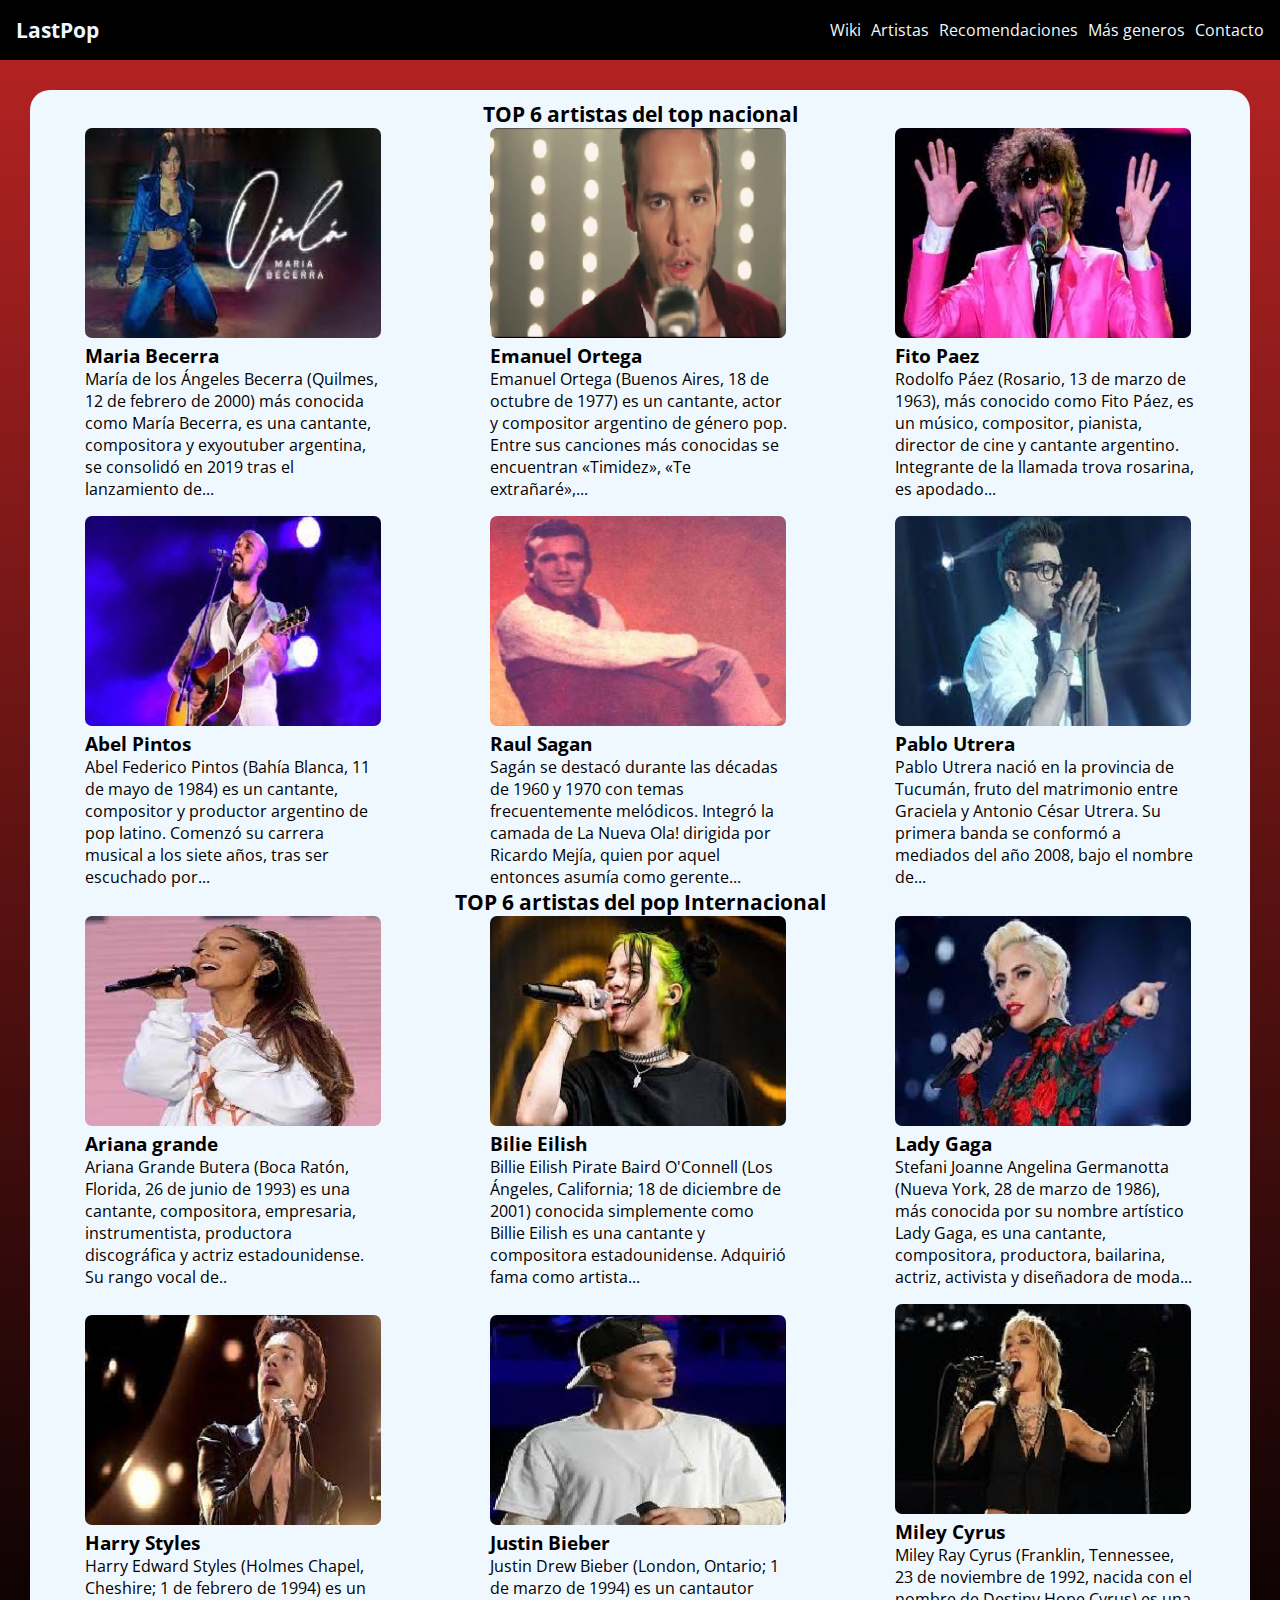
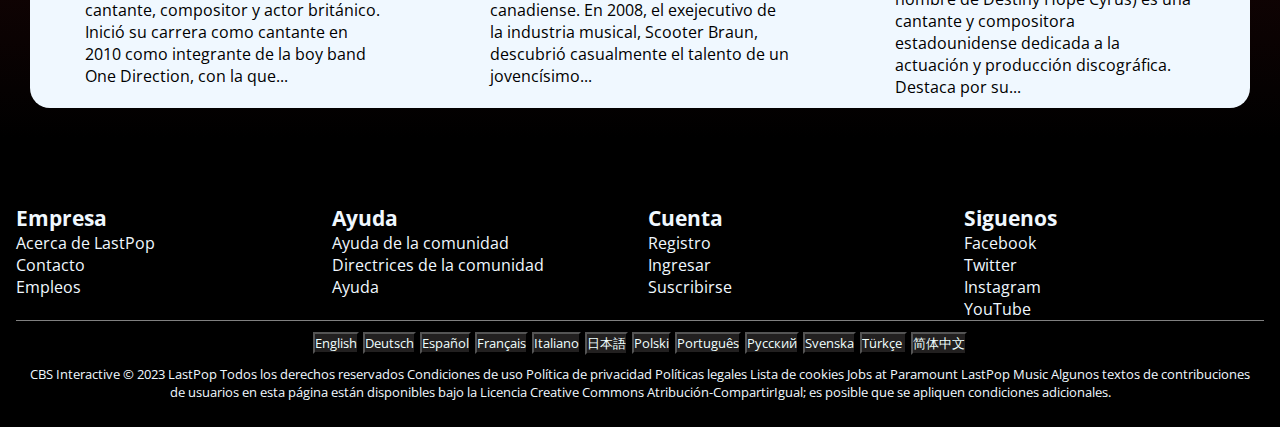
==== commit cfb2275d: "se actualizaron los archivos del tpe" ====
--- a/paginas/artistas.html
+++ b/paginas/artistas.html
@@ -5,534 +5,139 @@
     <meta http-equiv="X-UA-Compatible" content="IE=edge">
     <meta name="viewport" content="width=device-width, initial-scale=1.0">
     <link rel="stylesheet" href="../css/style.css">
+    <link rel="preconnect" href="https://fonts.googleapis.com">
+    <link rel="preconnect" href="https://fonts.gstatic.com" crossorigin>
+    <link href="https://fonts.googleapis.com/css2?family=Open+Sans&display=swap" rel="stylesheet">
     <title>Artistas</title>
 </head>
 <body>
     <header>
-        <nav>
-            <a href="../index.html"><h2>LastPop</h2></a>
+        <div class="head">
+            <a class="inicio" href="../index.html"><h2>LastPop</h2></a>
+            <button id="nav-btn">
+                <img src="../imagenes/boton_menu.png" alt="menu hamburguesa">
+            </button>
+            <nav class="nav-desktop">
+                <ul class="nav-ul">
+                    <li class="li-nav">
+                        <a class="inicio" href="Wiki.html">Wiki</a>
+                    </li>
+                    <li class="li-nav">
+                        <a class="inicio" href="artistas.html">Artistas</a>
+                    </li>
+                    <li class="li-nav">
+                        <a class="inicio" href="recomendaciones.html">Recomendaciones</a>
+                    </li>
+                    <li class="li-nav">
+                        <a class="inicio" href="masgeneros.html">Más generos</a>
+                    </li>
+                    <li class="li-nav">
+                        <a class="inicio" href="contacto.html">Contacto</a>
+                    </li>
+                </ul>
+            </nav>
+        </div>
+        <nav class="nav-mobile oculto">
             <ul class="nav-ul">
                 <li class="li-nav">
-                    <a href="Wiki.html">Wiki</a>
-                </li>
-                <li class="li-nav">
-                    <a href="artistas.html">Artistas</a>
-                </li>
-                <li class="li-nav">
-                    <a href="recomendaciones.html">Recomendaciones</a>
-                </li>
-                <li class="li-nav">
-                    <a href="masgeneros.html">Más generos</a>
-                </li>
-                <li class="li-nav">
-                    <a href="contacto.html">Contacto</a>
+                    <a class="inicio" href="Wiki.html">Wiki</a>
+                </li>
+                <li class="li-nav">
+                    <a class="inicio" href="artistas.html">Artistas</a>
+                </li>
+                <li class="li-nav">
+                    <a class="inicio" href="recomendaciones.html">Recomendaciones</a>
+                </li>
+                <li class="li-nav">
+                    <a class="inicio" href="masgeneros.html">Más generos</a>
+                </li>
+                <li class="li-nav">
+                    <a class="inicio" href="contacto.html">Contacto</a>
                 </li>
             </ul>
         </nav>
     </header>
-    <main class="bg-gradient">
+    <main>
         <div class="cloud">
-            <div class="Titulosh2">
-                <h2>TOP 10 Artistas del pop nacional.</h2>
-            </div>
-            <div class="general">
-                <div class="BloqueInterior">
-                    <a href="https://es.wikipedia.org/wiki/María_Becerra">
-                        <img src="../imagenes/maria_ becerra.jpg" width="" height="" class="img">
-                        <div class="TitulosH3">
-                            <h3>Maria Becerra</h3>
-                        </div>
-                    </a>
-                    <div class="Parrafo_Artistas">
-                        <p>María de los Ángeles Becerra (Quilmes, 12 de febrero de 2000) más conocida como María Becerra, es
-                        una cantante, compositora y exyoutuber argentina, se consolidó en 2019 tras el lanzamiento de su EP
-                        (extended play) debut, 222, que incluye las canciones «Tu Lady», «Nada de amor» y «Dime cómo hago».
-                        Con esta última, debutó en el listado Argentina Hot 100 de Billboard. En 2021 lanzó el EP Animal,
-                        parte 1, adelanto de su primer álbum de estudio, Animal, publicado seis meses después, que contiene
-                        canciones como «Acaramelao», «Mi debilidad» y «Wow wow». Su éxito le permitió realizar su gira
-                        Animal Tour.
-                        </p>
-                    </div>
-                </div>
-                <div class="BloqueInterior">
-                    <a href="https://es.wikipedia.org/wiki/Emanuel_Ortega">
-                        <img src="../imagenes/emanuel_ortega.png" width="250px" height="150px" class="img">
-                        <div class="TitulosH3">
-                            <h3>Emanuel Ortega</h3>
-                        </div>
-                    </a>
-                    <div class="Parrafo_Artistas">
-                        <p>Emanuel Ortega (Buenos Aires, 18 de octubre de 1977) es un cantante, actor y compositor argentino de
-                        género pop. Entre sus canciones más conocidas se encuentran «Timidez», «Te extrañaré», «Mi pequeño y
-                        gran amor», «Tema de amor», «Y te amaré», «A escondidas» y «Mamita».
-                        </p>
-                    </div>
-                </div>
-                <div class="BloqueInterior">
-                    <a href="https://es.wikipedia.org/wiki/Fito_Páez">
-                        <img src="../imagenes/fito_paez.jpg" width="" height="" class="img">
-                        <div class="TitulosH3">
-                            <h3>Fito Paez</h3>
-                        </div>
-                    </a>
-                    <div class="Parrafo_Artistas">
-                        <p>Rodolfo Páez (Rosario, 13 de marzo de 1963), más conocido como Fito Páez, es un músico, compositor, pianista,
-                        director de cine y cantante argentino. Integrante de la llamada trova rosarina,​ es apodado como El trovador
-                        del rock argentino y está considerado como uno de los más importantes exponentes del rock de su país y de
-                        toda Latinoamérica.
-                        </p>
-                    </div>
-                </div>
-                <div class="BloqueInterior">
-                    <a href="https://es.wikipedia.org/wiki/Abel_Pintos"> 
-                        <img src="../imagenes/abel.pintos.jpg" width="" height="" class="img">
-                        <div class="TitulosH3">
-                            <h3>Abel Pintos</h3>
-                        </div>
-                    </a>
-                    <div class="Parrafo_Artistas">
-                        <p>Abel Federico Pintos (Bahía Blanca, 11 de mayo de 1984) es un cantante, compositor y productor argentino de
-                            pop latino. Comenzó su carrera musical a los siete años, tras ser escuchado por Raúl Lavié en un homenaje a
-                            José de San Martín realizado en su colegio.
-                        </p>
-                    </div>
-                </div>
-                <div class="BloqueInterior">
-                    <a href="https://es.wikipedia.org/wiki/Raúl_Sagán">
-                        <img src="../imagenes/RaulSagan.jpg" width="" height="" class="img">
-                        <div class="TitulosH3">
-                            <h3>Raul Sagan</h3>
-                        </div>
-                    </a>
-                    <div class="Parrafo_Artistas">
-                        <p>Sagán se destacó durante las décadas de 1960 y 1970 con temas frecuentemente melódicos. Integró la camada
-                            de La Nueva Ola! dirigida por Ricardo Mejía, quien por aquel entonces asumía como gerente general de la
-                            RCA Víctor Argentina
-                        </p>
-                    </div>
-                </div>
-                <div class="BloqueInterior">
-                    <a href="https://es.wikipedia.org/wiki/Pablo_Utrera">
-                        <img src="../imagenes/pablo_utrera.jpg" width="" height="" class="img">
-                        <div class="TitulosH3">
-                            <h3>Pablo Utrera</h3>
-                        </div>
-                    </a>
-                    <div class="Parrafo_Artistas">
-                        <p>Pablo Utrera nació en la provincia de Tucumán, fruto del matrimonio entre Graciela y Antonio César Utrera. Su
-                            primera banda se conformó a mediados del año 2008, bajo el nombre de "Ruta 7", con la que tocaron en varias
-                            ocasiones en Tucumán, con gran aceptación del público.
-                        </p>
-                    </div>
-                </div>
-                <div class="BloqueInterior">
-                    <a href="https://es.wikipedia.org/wiki/Diego_Torres">
-                        <img src="../imagenes/diego_torres.jpg" width="" height="" class="img">
-                        <div class="TitulosH3">
-                            <h3>Diego Torres</h3>
-                        </div>
-                    </a>
-                    <div class="Parrafo_Artistas">
-                        <p>Diego Antonio Caccia Torres (Buenos Aires, 9 de marzo de 1971), más conocido como Diego Torres, es un actor,
-                            cantautor y músico argentino que cultiva el género pop latino. Es también un actor ocasional, recordado en
-                            televisión por su papel en Los otros y nosotros, La banda del Golden Rocket y su protagónico en Los vecinos
-                            en guerra.
-                        </p>
-                    </div>    
-                </div>    
-                <div class="BloqueInterior">
-                    <a href="https://es.wikipedia.org/wiki/Andrés_Calamaro">
-                        <img src="../imagenes/andres_calamaro.jpg" width="" height="" class="img">
-                        <div class="TitulosH3">
-                            <h3>Andres Calamaro</h3>
-                        </div>
-                    </a>
-                    <div class="Parrafo_Artistas">
-                        <p>Andrés Calamaro (Buenos Aires, Argentina; 22 de agosto de 1961) es un cantautor, músico, compositor y
-                            productor discográfico argentino.
-                            
-                            Es considerado uno de los íconos del rock argentino por su actuación con Los Abuelos de la Nada y su
-                            prolífica carrera como solista, así como una figura influyente del rock español por su éxito con Los
-                            Rodríguez. A lo largo de su vida ha vivido alternando entre Buenos Aires y Madrid. Es hermano del también
-                            cantante Javier Calamaro.
-                        </p>
-                    </div>
-                </div>
-                <div class="BloqueInterior">
-                    <a href="https://es.wikipedia.org/wiki/Lali_Espósito">
-                        <img src="../imagenes/lali_esposito.jpg" width="" height="" class="img">
-                        <div class="TitulosH3">
-                            <h3>Lali Esposito</h3>
-                        </div>
-                    </a>
-                    <div class="Parrafo_Artistas">
-                        <p>Mariana «Lali» Espósito (Buenos Aires; 10 de octubre de 1991) es una actriz, cantante y compositora
-                            argentina. Comenzó a actuar de niña a principios de los años 2000 en diversos programas infantojuveniles
-                            de Cris Morena, como Rincón de luz (2003), Floricienta (2004-2005) y Chiquititas sin fin (2006). Se hizo
-                            conocida por su personaje de Marianella Rinaldi en Casi ángeles (2007-2010) y como miembro de la banda
-                            pop derivada de la serie, Teen Angels, con la que grabó seis álbumes de estudio, tres en vivo y el
-                            documental Teen Angels: el adiós 3D.
-                        </p>
-                    </div>
-                </div>
-                <div class="BloqueInterior">
-                    <a href="https://es.wikipedia.org/wiki/Alejandro_Lerner">
-                        <img src="../imagenes/alejandro_lerner.jpg" width="" height="" class="img">
-                        <div class="TitulosH3">
-                            <h3>Alejandro Lerner</h3>
-                        </div>
-                    </a>
-                    <div class="Parrafo_Artistas">
-                        <p>En 1973, con solo 16 años fue invitado por Raúl Porchetto en el grupo Reino de Munt. Sólo un año más tarde,
-                            toca en el segundo LP de León Gieco llamado La banda de los caballos cansados.
-                            En 1975, toca, aunque poco tiempo, en Nito Mestre y Los Desconocidos de Siempre, la banda de Nito Mestre
-                            post Sui Generis; también tocó con Miguel Cantilo y Piero. Al año siguiente, se suma a Soluna, el grupo de
-                            Gustavo Santaolalla y debuta como compositor. Pero el verdadero empujón para su carrera lo daría en 1980, al
-                            incorporarse como pianista y compositor a la banda de Sandra Mihanovich.
-                        </p>
-                    </div>
-                </div>
-            </div>
-            <div class="general">
-                <div class="Titulosh2">
-                    <h2>TOP 10 artistas del pop internacional</h2>
-                </div>
-                <div class="BloqueInterior">
-                    <a href="https://es.wikipedia.org/wiki/Ariana_Grande">
-                        <img src="../imagenes/Ariana_Grande.jpg" width="" height="" class="img">
-                        <div class="TitulosH3">
-                            <h3>Ariana Grande</h3>
-                        </div>
-                    </a>
-                    <div class="Parrafo_Artistas">
-                        <p>Ariana Grande Butera (Boca Ratón, Florida, 26 de junio de 1993) es una cantante, compositora,
-                        empresaria, instrumentista, productora discográfica y actriz estadounidense. Su rango vocal de
-                        cuatro octavas ha recibido elogios de la crítica y su vida personal ha sido objeto de una amplia
-                        atención de los medios. Ha recibido numerosos galardones a lo largo de su carrera, incluidos dos
-                        Premios Grammy, un Premio Brit, un Premio Bambi, dos Billboard Music Awards, tres American Music
-                        Awards, tres MTV Europe Music Awards, nueve MTV Video Music Awards y 30 Guinness World Records.
-                        </p>
-                    </div>
-                </div>
-                <div class="BloqueInterior">
-                    <a href="https://es.wikipedia.org/wiki/Billie_Eilish">
-                        <img src="../imagenes/Billie_Eilish.jpg" width="" height="" class="img">
-                        <div class="TitulosH3">
-                            <h3>Billie Eillish</h3>
-                        </div>
-                    </a>
-                    <div class="Parrafo_Artistas">
-                        <p>Billie Eilish Pirate Baird O'Connell (Los Ángeles, California; 18 de diciembre de 2001) conocida
-                            simplemente como Billie Eilish es una cantante y compositora estadounidense. Adquirió fama como artista
-                            cuando tenía 13 años, a raíz del sencillo «Ocean Eyes» que se publicó en 2015 en SoundCloud y volvió a
-                            lanzarse con un vídeo musical en YouTube en 2016, a la edad de 14 años, lo que la convirtió en un
-                            fenómeno viral. En 2017, publicó su EP Don't Smile at Me, producido por su hermano Finneas O'Connell.
-                        </p>
-                    </div>
-                </div>
-                <div class="BloqueInterior">
-                    <a href="https://es.wikipedia.org/wiki/Lady_Gaga">
-                        <img src="../imagenes/Lady_Gaga.jpg" width="" height="" class="img">
-                        <div class="TitulosH3">
-                            <h3>Lady Gaga</h3>
-                        </div>
-                    </a>
-                    <div class="Parrafo_Artistas">
-                        <p>Stefani Joanne Angelina Germanotta (Nueva York, 28 de marzo de 1986), más conocida por su nombre artístico
-                            Lady Gaga, es una cantante, compositora, productora, bailarina, actriz, activista y diseñadora de moda
-                            estadounidense. Nacida y criada en la ciudad de Nueva York, estudió en la escuela Convent of the Sacred
-                            Heart y asistió por un tiempo breve a la Tisch School of the Arts, perteneciente a la Universidad de Nueva
-                            York, hasta que abandonó sus estudios para enfocarse en su carrera musical. Fue así como irrumpió en la
-                            escena del rock en el Lower East Side de Manhattan y firmó un contrato con Streamline Records hacia fines de
-                            2007. En la época en que trabajaba como compositora para dicha discográfica, su voz llamó la atención del
-                            artista Akon, quien la hizo firmar un contrato con Kon Live Distribution.
-                        </p>
-                    </div>
-                </div>
-                <div class="BloqueInterior">
-                    <a href="https://es.wikipedia.org/wiki/Harry_Styles">
-                        <img src="../imagenes/Harry_Styles.jpg" width="" height="" class="img">
-                        <div class="TitulosH3">
-                            <h3>Harry Styles</h3>
-                        </div>
-                    </a>
-                    <div class="Parrafo_Artistas"> 
-                        <p>Harry Edward Styles (Holmes Chapel, Cheshire; 1 de febrero de 1994) es un cantante, compositor y actor
-                            británico. Inició su carrera como cantante en 2010 como integrante de la boy band One Direction, con la que
-                            participó en el programa The X Factor y quedó en tercer lugar. Pese a no ganar, la agrupación firmó un
-                            contrato discográfico con el sello Syco, con el que publicaron los álbumes Up All Night (2011), Take Me Home
-                            (2012), Midnight Memories (2013), Four (2014) y Made in the A.M. (2015), los cuales alcanzaron la primera
-                            posición en las listas de los más vendidos en numerosos países, entre estos los Estados Unidos y el Reino
-                            Unido, además de registrar altas ventas.
-                        </p>
-                    </div>
-                </div>
-                <div class="BloqueInterior">
-                    <a href="https://es.wikipedia.org/wiki/Justin_Bieber">
-                        <img src="../imagenes/Justin_Bieber.jpg" width="" height="" class="img">
-                        <div class="TitulosH3">
-                            <h3>Justin Bieber</h3>
-                        </div>
-                    </a>
-                    <div class="Parrafo_Artistas">
-                        <p>Justin Drew Bieber (London, Ontario; 1 de marzo de 1994) es un cantautor canadiense. En 2008, el
-                            exejecutivo de la industria musical, Scooter Braun, descubrió casualmente el talento de un jovencísimo
-                            Justin Bieber cuando se encontraba viendo algunos vídeos en YouTube, donde Justin se dedicaba a subir
-                            algunas versiones de sus cantantes favoritos que él interpretaba junto a su guitarra. Tiempo después,
-                            Scooter Braun se convirtió en su mánager.​ Scooter Braun reunió a Justin Bieber con el también cantante
-                            estadounidense Usher en Atlanta, Estados Unidos, donde Justin firmaría un contrato con el sello
-                            discográfico de Scooter Braun y Usher, Raymond Braun Media Group (RBMG) y otro contrato con Island
-                            Records, ofrecido por L.A. Reid.
-                        </p>
-                    </div>    
-                </div>
-                <div class="BloqueInterior">
-                    <a href="https://es.wikipedia.org/wiki/Miley_Cyrus">
-                    <img src="../imagenes/Miley_Cyrus.jpg" width="" height="" class="img">
-                        <div class="TitulosH3">
-                            <h3>Miley Cyrus</h3>
-                        </div>
-                    </a>
-                    <div class="Parrafo_Artistas">
-                        <p>Miley Ray Cyrus (Franklin, Tennessee, 23 de noviembre de 1992, nacida con el nombre de Destiny Hope Cyrus) es
-                            una cantante y compositora estadounidense dedicada a la actuación y producción discográfica. Destaca por su
-                            voz de tonalidad grave, y su música abarca una amplia gama de estilos como el pop, country pop, hip hop,
-                            experimental y rock.
-                        </p>
-                    </div>     
-                </div>
-                <div class="BloqueInterior">
-                    <a href="https://es.wikipedia.org/wiki/Rick_Astley">
-                        <img src="../imagenes/Rick_Astley.jpg" width="" height="" class="img">
-                        <div class="TitulosH3">
-                            <h3>Rick Astley</h3>
-                        </div>
-                    </a>
-                    <div class="Parrafo_Artistas">
-                        <p>Richard Paul Astley (Newton-le-Willows, Lancashire; 6 de febrero de 1966), conocido simplemente como Rick
-                           Astley, es un cantante, compositor, actor, locutor de radio e Icono pop británico. Se convirtió en tendencia
-                           en internet gracias a su famoso meme RickRoll, de la canción Never Gonna Give You Up, compuesta en 1987.
-                        </p>
-                    </div>
-                </div>
-                <div class="BloqueInterior">
-                    <a href="https://es.wikipedia.org/wiki/Selena_Gomez">
-                        <img src="../imagenes/Selena_Gomez.jpg" width="" height="" class="img">
-                        <div class="TitulosH3">
-                            <h3>Selena Gomez</h3>
-                        </div>
-                    </a>
-                    <div class="Parrafo_Artistas">
-                        <p>En 2006, Selena Gomez interpretó el tema principal de Brain Zapped, cortometraje en el que era protagonista.
-                            En 2008 firmó un contrato con Hollywood Records, y desde entonces grabó múltiples bandas sonoras para Disney
-                            Channel. Ese mismo año grabó «Cruella De Vil» para el álbum recopilatorio de Disney, Disneymania 6 y «Fly to
-                            Your Heart» para la película Tinker Bell.Asimismo, grabó «Tell Me Something I Don't Know», «New Classic»,
-                            junto a Drew Seeley y «Bang a Drum» para su película Another Cinderella Story. La primera de estas alcanzó
-                            el número 58 en la lista Billboard Hot 100, lo que la convirtió en la primera canción de Gomez que ingresaba
-                            a la lista.
-                        </p>
-                    </div>
-                </div>
-                <div class="BloqueInterior">
-                    <a href="https://es.wikipedia.org/wiki/Lewis_Capaldi">
-                        <img src="../imagenes/lewisCapaldi.jpeg" width="" height="" class="img">
-                        <div class="TitulosH3">
-                            <h3>Lewis Capaldi</h3>
-                        </div>
-                    </a>
-                    <div class="Parrafo_Artistas">                        
-                        <p>Lewis Capaldi (Glasgow, Escocia; 7 de octubre de 1996) es un cantante y compositor británico. Desde
-                            temprana edad, mostró gran interés por la música, por lo que comenzó a cantar en lugares públicos a los
-                            9 años, edad en la que ya sabía tocar el piano y la guitarra. Con 17 años, fue descubierto a través de
-                            SoundCloud y firmó un contrato con Virgin EMI Records, donde comenzó a publicar música de manera
-                            oficial.
-                        </p>
-                    </div>
-                </div>
-                <div class="BloqueInterior">
-                    <a href="https://es.wikipedia.org/wiki/Taylor_Swift">
-                        <img src="../imagenes/Taylor_Swift.jpg" width="" height="" class="img">
-                        <div class="TitulosH3">
-                            <h3>Taylor Swift</h3>
-                        </div>
-                    </a>
-                    <div class="Parrafo_Artistas">
-                        <p>Taylor Alison Swift (West Reading, Pensilvania; 13 de diciembre de 1989) es una cantautora, productora,
-                        directora, actriz y empresaria estadounidense. Criada en Wyomissing (Pensilvania), se mudó a Nashville
-                        (Tennessee) a los 14 años para realizar una carrera de música country. Firmó con la compañía discográfica
-                        independiente Big Machine Records y se convirtió en la artista más joven contratada por Sony/ATV Music
-                        Publishing House. En 2006 lanzó su álbum debut homónimo, que la estableció como una estrella en la música
-                        Pop. «Our Song», su tercer sencillo, la convirtió en la persona más joven en escribir temas de forma solista
-                        e interpretar una canción número uno en la lista de Hot Country Songs. En 2008 recibió una nominación a
-                        mejor artista nuevo en la 50.ª edición de los Premios Grammy.
-                        </p>
-                    </div>
-                </div>
-            </div>
-            <div class="general">
-                <div class="Titulosh2">
-                    <h2>Top 10 bandas del pop </h2>
-                </div>
-                <div class="BloqueInterior">
-                    <a href="https://es.wikipedia.org/wiki/Miranda!">
-                        <img src="../imagenes/miranda.jpg" width="" height="" class="img">
-                        <div class="TitulosH3">
-                            <h3>Miranda</h3>
-                        </div>
-                    </a>
-                    <div class="Parrafo_Artistas">
-                        <p>Miranda! es un dúo musical argentino de pop liderado por los cantantes Alejandro Sergi y Juliana
-                        Gattas. Fue formado a mediados de 2011 y su nombre es un homenaje al actor argentino Osvaldo
-                        Miranda. Durante su trayectoria han editado ocho álbumes de estudio y seis álbumes en vivo. Han
-                        recibido diversos premios, entre los que se encuentran: Los Premios MTV Latinoamérica, MTV Europe
-                        Music Awards, Premios Carlos Gardel, 40 Principales y Premios Konex.
-                        </p>
-                    </div>
-                </div>
-                <div class="BloqueInterior">
-                    <a href="https://es.wikipedia.org/wiki/Pimpinela_(d%C3%BAo)">
-                        <img src="../imagenes/Pimpinela.jpg" width="" height="" class="img">
-                        <div class="TitulosH3">
-                            <h3>Pimpinela</h3>
-                        </div>
-                    </a>
-                    <div class="Parrafo_Artistas">
-                        <p>Pimpinela es un dúo musical argentino formado por los hermanos Lucía Galán y Joaquín Galán. Con una
-                        trayectoria artística de más de 40 años este dúo argentino ha editado veinticuatro discos por los que
-                        han recibido 100 discos entre oro, platino y diamante convirtiéndose en uno de los dúos más importantes
-                        de Latinoamérica y el mundo. Según diversas fuentes, se estima que el dúo ha vendido más de 30 millones
-                        de discos en todo el mundo y han participado en los más lujosos escenarios como el Madison Square
-                        Garden, en el cual, solamente los artistas argentinos Sandro, Palito Ortega, las bandas Los Fabulosos
-                        Cadillacs y La Mosca Tsé-Tsé y el guitarrista Pappo (invitado por B.B. King) han actuado con esta
-                        nacionalidad. Sus temas cuentan con versiones en inglés, italiano y portugués.
-                        </p>
-                    </div>
-                </div>
-                <div class="BloqueInterior">
-                    <a href="https://es.wikipedia.org/wiki/Agapornis_(banda)"> 
-                        <img src="../imagenes/Agapornis.jpg" width="" height="" class="img">
-                        <div class="TitulosH3">
-                            <h3>Agapornis</h3>
-                        </div>
-                    </a>
-                    <div class="Parrafo_Artistas">
-                        <p>Agapornis o AGP es un grupo musical de cumbia pop de Argentina, surgido en la ciudad de La Plata a mediados
-                            de mayo del año 2010. A principios de 2013, la vocalista Belén María Condomí Alcorta y el guitarrista
-                            Gonzalo Mendes decidieron alejarse del grupo para dedicarse a sus estudios.​ En reemplazo de ambos se sumó a
-                            la banda la vocalista Melina Lezcano y el guitarrista Joaquín Irigoyen. En 2022 Melina Lezcano dejó de ser
-                            la cantante y fue reemplazada por Aldana Masset.
-                        </p>
-                    </div>
-                </div>
-                <div class="BloqueInterior">
-                    <a href="https://es.wikipedia.org/wiki/MYA">
-                        <img src="../imagenes/MYA.jpg" width="" height="" class="img">
-                        <div class="TitulosH3">
-                            <h3>MYA</h3>
-                        </div>
-                    </a>
-                    <div class="Parrafo_Artistas">
-                        <p>MYA es un dúo argentino formado en 2017 en Buenos Aires (Argentina), por sus integrantes Máximo Espíndola y
-                        Agustín Bernasconi. El dúo se conoció grabando la serie Aliados creada por Cris Morena y a su vez se
-                        juntaban a grabar versiones que subían a YouTube. Tras el lanzamiento de su sencillo debut «Amor prohibido»
-                        (2017), la banda ha lanzando hasta la actualidad dos álbumes de estudios: Hoy (2019) y Suena MYA! (2021)
-                        </p>
-                    </div>
-                </div>
-                <div class="BloqueInterior">
-                    <a href="https://es.wikipedia.org/wiki/Bandana_(banda)">
-                        <img src="../imagenes/Bandana.jpg" width="" height="" class="img">
-                        <div class="TitulosH3">
-                            <h3>Bandana</h3>
-                        </div>
-                    </a>
-                    <div class="Parrafo_Artistas">
-                        <p>MYA es un dúo argentino formado en 2017 en Buenos Aires (Argentina), por sus integrantes Máximo Espíndola
-                        y Agustín Bernasconi. El dúo se conoció grabando la serie Aliados creada por Cris Morena y a su vez se
-                        juntaban a grabar versiones que subían a YouTube. Tras el lanzamiento de su sencillo debut «Amor
-                        prohibido» (2017), la banda ha lanzando hasta la actualidad dos álbumes de estudios: Hoy (2019) y Suena
-                        MYA! (2021)
-                        </p>
-                    </div>
-                </div>
-                <div class="BloqueInterior">
-                    <a href="https://es.wikipedia.org/wiki/Imagine_Dragons">
-                        <img src="../imagenes/Imagine_Dragons.jpg" width="" height="" class="img">
-                        <div class="TitulosH3">
-                            <h3>Imagine Dragons</h3>
-                        </div>
-                    </a>
-                    <div class="Parrafo_Artistas">
-                        <p>Imagine Dragons es una banda estadounidense de pop rock originaria de Las Vegas, Nevada. Está
-                        compuesta por Dan Reynolds (vocalista), Wayne Sermon (guitarrista), Ben McKee (bajista) y Daniel
-                        Platzman (baterista). Ganó el reconocimiento mundial con el lanzamiento de su álbum de estudio debut
-                        Night Visions (2012), y con su canción "It's Time". Billboard los colocó en la cima de su lista de
-                        popularidaddel 2013 "Year In Rock", y los llamó «la banda revelación del 2013».
-                        </p>
-                    </div>
-                </div>
-                <div class="BloqueInterior">
-                    <a href="https://es.wikipedia.org/wiki/Slza">
-                        <img src="../imagenes/Slza.jpg" width="" height="" class="img">
-                        <div class="TitulosH3">
-                            <h3>Slza</h3>
-                        </div>
-                    </a>
-                    <div class="Parrafo_Artistas">
-                        <p>Slza es una banda de pop checa formada por Petr Lexa (voz y teclados) y Lukáš Bundil (guitarra) a
-                            finales de 2014. Consiguieron cosechar gran fama con su sencillo «Lhůta záruční», lanzado el 19 de
-                            octubre de ese mismo año, que les permitió la firma con Universal Music Group y lanzar su primer
-                            álbum, titulado Katarze, el 25 de octubre de 2015.
-                        </p>
-                    </div>
-                </div>
-                <div class="BloqueInterior">
-                    <a href="https://es.wikipedia.org/wiki/The_Rubettes">
-                        <img src="../imagenes/The_Rubettes.jpg" width="" height="" class="img">
-                        <div class="TitulosH3">
-                            <h3>The Rubettes</h3>
-                        </div>
-                    </a>
-                    <div class="Parrafo_Artistas">
-                        <p>The Rubettes es un grupo de pop inglés fundado en la década de 1970 caracterizado por vestimentas muy
-                            particulares, entre ellas destacaba el traje y las boinas blancas. Su primer single, "Sugar Baby
-                            Love", lanzado en 1974, llegó al número 1 de las listas de ventas británicas.
-                        </p>
-                    </div>
-                </div>
-                <div class="BloqueInterior">
-                    <a href="https://es.wikipedia.org/wiki/Los_Tamara">
-                        <img src="../imagenes/Los_Tamara.jpg" width="" height="" class="img">
-                        <div class="TitulosH3">
-                            <h3>Los Tamara</h3>
-                        </div>
-                    </a>
-                    <div class="Parrafo_Artistas">
-                        <p>Los Tamara fue una banda de pop formada en Noya (La Coruña, España), que fue enormemente popular
-                            en los años 60 y 70, haciendo una nueva forma de música popular gallega, incluyendo nuevas
-                            influencias del Soul y el Rock, arreglos audaces y muchas letras en gallego, incluyendo poemas
-                            de los grandes escritores de la lengua gallega.
-                        </p>
-                    </div>
-                </div>
-                <div class="BloqueInterior">
-                    <a href="https://es.wikipedia.org/wiki/Letto">
-                        <img src="../imagenes/letto.jpg" width="" height="" class="img">
-                        <div class="TitulosH3">
-                            <h3>Letto</h3>
-                        </div>
-                    </a>
-                    <div class="Parrafo_Artistas">
-                        <p>Letto es una banda de género pop formada en Yogyakarta, Indonesia en 2004. El grupo está formado
-                            por el vocalista Noe, Dhedot el baterista, el bajista y guitarrista Arian Patub. Letto son
-                            conocidos por sus grandes éxitos, titulado como "Setengah Hati", "Ruang Rindu", "Sebelum Cahaya"
-                            y "Lubang di Hati". Su primer álbum titulado "Truth, Cry and Lie", fue lanzado en 2006.
-                        </p>
-                    </div>
-                </div>
-            </div>
-        </div>
-
+            <h2>TOP 6 artistas del top nacional</h2>
+            <section class="section-art">
+                <article class="article-art">
+                    <img src="../imagenes/maria_ becerra.jpg" alt="Maria Becerra">
+                    <h3>Maria Becerra</h3>
+                    <p>María de los Ángeles Becerra (Quilmes, 12 de febrero de 2000) más conocida como María Becerra, es
+                        una cantante, compositora y exyoutuber argentina, se consolidó en 2019 tras el lanzamiento de...</p>
+                </article>
+                <article class="article-art">
+                    <img src="../imagenes/emanuel_ortega.png" alt="Emanuel Ortega">
+                    <h3>Emanuel Ortega</h3>
+                    <p>Emanuel Ortega (Buenos Aires, 18 de octubre de 1977) es un cantante, actor y compositor argentino de
+                        género pop. Entre sus canciones más conocidas se encuentran «Timidez», «Te extrañaré»,...</p>
+                </article>
+                <article class="article-art">
+                    <img src="../imagenes/fito_paez.jpg" alt="Fito Paez">
+                    <h3>Fito Paez</h3>
+                    <p>Rodolfo Páez (Rosario, 13 de marzo de 1963), más conocido como Fito Páez, es un músico, compositor, pianista,
+                        director de cine y cantante argentino. Integrante de la llamada trova rosarina, es apodado...</p>
+                </article>
+                <article class="article-art">
+                    <img src="../imagenes/abel.pintos.jpg" alt="Abel Pintos">
+                    <h3>Abel Pintos</h3>
+                    <p>Abel Federico Pintos (Bahía Blanca, 11 de mayo de 1984) es un cantante, compositor y productor argentino de
+                        pop latino. Comenzó su carrera musical a los siete años, tras ser escuchado por...</p>
+                </article>
+                <article class="article-art">
+                    <img src="../imagenes/RaulSagan.jpg" alt="Raul Sagan">
+                    <h3>Raul Sagan</h3>
+                    <p>Sagán se destacó durante las décadas de 1960 y 1970 con temas frecuentemente melódicos. Integró la camada
+                        de La Nueva Ola! dirigida por Ricardo Mejía, quien por aquel entonces asumía como gerente...</p>
+                </article>
+                <article class="article-art">
+                    <img src="../imagenes/pablo_utrera.jpg" alt="Pablo Utrera">
+                    <h3>Pablo Utrera</h3>
+                    <p>Pablo Utrera nació en la provincia de Tucumán, fruto del matrimonio entre Graciela y Antonio César Utrera. Su
+                        primera banda se conformó a mediados del año 2008, bajo el nombre de...</p>
+                </article>
+            </section>
+            <h2>TOP 6 artistas del pop Internacional</h2>
+            <section class="section-art">
+                <article class="article-art">
+                    <img src="../imagenes/Ariana_Grande.jpg" alt="Ariana Grande">
+                    <h3>Ariana grande</h3>
+                    <p>Ariana Grande Butera (Boca Ratón, Florida, 26 de junio de 1993) es una cantante, compositora,
+                        empresaria, instrumentista, productora discográfica y actriz estadounidense. Su rango vocal de..</p>
+                </article>
+                <article class="article-art">
+                    <img src="../imagenes/Billie_Eilish.jpg" alt="Billie Eilish">
+                    <h3>Bilie Eilish</h3>
+                    <p>Billie Eilish Pirate Baird O'Connell (Los Ángeles, California; 18 de diciembre de 2001) conocida
+                        simplemente como Billie Eilish es una cantante y compositora estadounidense. Adquirió fama como artista...</p>
+                </article>
+                <article class="article-art">
+                    <img src="../imagenes/Lady_Gaga.jpg" alt="Lady Gaga">
+                    <h3>Lady Gaga</h3>
+                    <p>Stefani Joanne Angelina Germanotta (Nueva York, 28 de marzo de 1986), más conocida por su nombre artístico
+                        Lady Gaga, es una cantante, compositora, productora, bailarina, actriz, activista y diseñadora de moda...</p>
+                </article>
+                <article class="article-art">
+                    <img src="../imagenes/Harry_Styles.jpg" alt="Harry Styles">
+                    <h3>Harry Styles</h3>
+                    <p>Harry Edward Styles (Holmes Chapel, Cheshire; 1 de febrero de 1994) es un cantante, compositor y actor
+                        británico. Inició su carrera como cantante en 2010 como integrante de la boy band One Direction, con la que...</p>
+                </article>
+                <article class="article-art">
+                    <img src="../imagenes/Justin_Bieber.jpg" alt="Justin Bieber">
+                    <h3>Justin Bieber</h3>
+                    <p>Justin Drew Bieber (London, Ontario; 1 de marzo de 1994) es un cantautor canadiense. En 2008, el
+                        exejecutivo de la industria musical, Scooter Braun, descubrió casualmente el talento de un jovencísimo...</p>
+                </article>
+                <article class="article-art">
+                    <img src="../imagenes/Miley_Cyrus.jpg" alt="Miley Cyrus">
+                    <h3>Miley Cyrus</h3>
+                    <p>Miley Ray Cyrus (Franklin, Tennessee, 23 de noviembre de 1992, nacida con el nombre de Destiny Hope Cyrus) es
+                        una cantante y compositora estadounidense dedicada a la actuación y producción discográfica. Destaca por su...</p>
+                </article>
+            </section>
+        </div>
     </main>
     <footer>
         <div class="fdiv-1">
@@ -592,5 +197,6 @@
                 Algunos textos de contribuciones de usuarios en esta página están disponibles bajo la Licencia Creative Commons Atribución-CompartirIgual; es posible que se apliquen condiciones adicionales.</p>
         </div>
     </footer>
+    <script src="../js/main.js"></script>
 </body>
 </html>--- a/css/style.css
+++ b/css/style.css
@@ -1,59 +1,312 @@
 * {
-    padding: 0px;
-    margin: 0px;
-}
+    padding: 0;
+    margin: 0;
+    font-family: 'Open Sans', sans-serif;
+}
+/*Clases utilitarias*/
+.text-center {
+    text-align: center;
+}
+
+.text-center-p {
+    text-align: center;
+    padding: 10px 20px;
+}
+
+.text-white {
+    color: aliceblue;
+}
+/*nav*/
 header {
     background-color: black;
     color: gainsboro;
 }
-nav {
+.head {
+    display: flex;
     padding: 1em;
-    display: flex;
     justify-content: space-between;
     align-items: center;
 }
+#nav-btn{
+    width: 50px;
+    height: 50px;
+    border-style: none;
+    background-color: inherit;
+}
+#nav-btn img {
+    width: 100%;
+}
+.nav-mobile {
+    padding: 1em;
+    display: flex;
+    justify-content: end;
+    align-items: center;
+}
+.oculto {
+    display: none;
+}
+.nav-desktop {
+    display: none;
+}
 nav ul {
     display: flex;
+    flex-direction: column;
     justify-content: space-around;
     list-style: none;
     
 }
+h2 {
+    text-align: center;
+    font-size: 1.3em;
+}
 a {
-    color: inherit;
-    text-decoration: none;
-}
+    color: #000; 
+}
+
+.inicio{
+   color: aliceblue;
+   text-decoration: none;
+}
+
+/*body*/
 main {
-    padding: 40px;
-}
-h1 {
-    text-align: center;
-}
-/*index*/
-.bg-gradient {
+    padding: 20px;
     background-image: linear-gradient(to top, black, firebrick);
 }
 .cloud {
     background-color: aliceblue;
-    margin: 30px;
-    padding: 40px;
+    margin: 10px;
+    padding: 10px;
     border-radius: 20px;
 }
-.pcloud {
-    padding: 7px;
-    font-size: larger;
-    text-align: center;
-}
-.li-nav {
-    margin: 0 20px;
+/*form*/
+form {
+    width: fit-content;
+    margin: auto;
+}
+.formin {
+    display: block;
+}
+/*tablas*/
+table {
+    border-collapse: collapse;
+    margin: auto;
+    width: 100%;
+}
+td, th {
+    border: solid 1px black;
+    width: fit-content;
+    max-width: 80px;
+    overflow-wrap: break-word;
+}
+.div-din {
+    display: flex;
+    flex-direction: column;
+    align-items: center;
+}
+#tabla td, #tabla th {
+    width: 33%;
+}
+/*Artistas*/
+.section-art {
+    display: flex;
+    flex-wrap: wrap;
+    gap: 1em;
+}
+.article-art {
+    width: 300px;
+    min-height: 300px;
+    margin: 10px 0;
+}
+.article-art img {
+    width: 240px;
+    height: 198px;
+    border-radius: 7px;
+}
+/*Mas generos*/
+.generos-scroll {
+    display: flex;
+    overflow-y: scroll;
+    padding: 10px;
+    gap: 10px;
+    flex-direction: column;
+    align-items: center;
+    max-width: 200px;
+    margin: auto;
+}
+.gen-container {
+    display: flex;
+    gap: inherit;
+    flex-direction: inherit;
+    align-items: center;
+}
+.genpack {
+    display: flex;
+    flex-wrap: wrap;
+    gap: inherit;
+    justify-content: center;
+}
+.generos_scroll div {
+    display: inline-block;
+}
+.sm-title {
+    display: inline-block;
+    text-align: center;
+    line-height: 150px;
+    min-width: 150px;
+    background-color: rgba(51, 47, 46, 0.404);
+}
+.xl-title {
+    text-align: center;
+    line-height: 150px;
+    min-width: 150px;
+    background-color: rgba(2, 17, 46, 0.233);
+}
+.bgimg-rock {
+    background-image: url('../imagenes/rock.jpg');
+    background-repeat: no-repeat;
+    background-position: center;
+    background-size: cover;
+    height: 150px;
+    width: 150px;
+    border-radius: 10px;
+}
+.bgimg-hiphop {
+    background-image: url('../imagenes/hip-hop.png');
+    background-repeat: no-repeat;
+    background-position: center;
+    background-size: cover;
+    height: 150px;
+    width: 150px;
+    border-radius: 10px;
+}  
+.bgimg-rap {
+    background-image: url('../imagenes/rap.jpg');
+    background-repeat: no-repeat;
+    background-position: center;
+    background-size: cover;
+    height: 150px;
+    width: 150px;
+    border-radius: 10px;
+}
+.bgimg-electro {
+    background-image: url('../imagenes/electronica.jpg');
+    background-repeat: no-repeat;
+    background-position: center;
+    background-size: cover;
+    height: 150px;
+    width: 150px;
+    border-radius: 10px;
+}
+.bgimg-metal {
+    background-image: url('../imagenes/metalica.jpg');
+    background-repeat: no-repeat;
+    background-position: center;
+    background-size: cover;
+    height: 150px;
+    width: 150px;
+    border-radius: 10px;
+}
+.bgimg-punk {
+    background-image: url('../imagenes/punk.jpg');
+    background-repeat: no-repeat;
+    background-position: center;
+    background-size: cover;
+    height: 150px;
+    width: 150px;
+    border-radius: 10px;
+}
+.bgimg-indie {
+    background-image: url('../imagenes/musica indie.jpg');
+    background-repeat: no-repeat;
+    background-position: center;
+    background-size: cover;
+    height: 150px;
+    width: 150px;
+    border-radius: 10px;
+}
+.bgimg-merengue {
+    background-image: url('../imagenes/Merengue.jpg');
+    background-repeat: no-repeat;
+    background-position: center;
+    background-size: cover;
+    height: 150px;
+    width: 150px;
+    border-radius: 10px;
+}
+.bgimg-salsa {
+    background-image: url('../imagenes/Salsa.jpg');
+    background-repeat: no-repeat;
+    background-position: center;
+    background-size: cover;
+    height: 150px;
+    width: 150px;
+    border-radius: 10px;
+}
+.bgimg-clasica {
+    background-image: url('../imagenes/clasica.jpg');
+    background-repeat: no-repeat;
+    background-position: center;
+    background-size: cover;
+    height: 150px;
+    width: 150px;
+    border-radius: 10px;
+}
+.bgimg-jazz {
+    background-image: url('../imagenes/jazz.jpg');
+    background-repeat: no-repeat;
+    background-position: center;
+    background-size: cover;
+    height: 150px;
+    width: 150px;
+    border-radius: 10px;
+}
+.bgimg-country {
+    background-image: url('../imagenes/country.jpg');
+    background-repeat: no-repeat;
+    background-position: center;
+    background-size: cover;
+    height: 150px;
+    width: 150px;
+    border-radius: 10px;
+}
+.bgimg-reggaeton {
+    background-image: url('../imagenes/raeggaeton.jpg');
+    background-repeat: no-repeat;
+    background-position: center;
+    background-size: cover;
+    height: 150px;
+    width: 150px;
+    border-radius: 10px;
+}
+.bgimg-tango {
+    background-image: url('../imagenes/Tango.jpg');
+    background-repeat: no-repeat;
+    background-position: center;
+    background-size: cover;
+    height: 150px;
+    width: 150px;
+    border-radius: 10px;
 }
 /*footer*/
 footer {
     background-color: black;
     color:aliceblue;
+    padding: 0.3em;
+}
+footer h2 {
+    text-align: start;
 }
 .fdiv-1 {
     display: flex;
-    justify-content: space-around;
+    flex-wrap: wrap;
+    gap: 1em;
+    justify-content: center;
+    width:100%;
+    margin-top: 50px;
+}
+.fdiv-1 div {
+    width: 40%;
 }
 ul {
     list-style: none;
@@ -76,226 +329,120 @@
     background-color: rgb(34, 32, 32);
     color: azure;
 }
-/*Mas generos*/
-.bgimg-rock {
-    background-image: url('../imagenes/rock.jpg');
-    height: 280px;
-    width: 420px;
-    border-radius: 10px;
-}
-.bgimg-hiphop {
-    background-image: url('../imagenes/hip-hop.png');
-    height: 150px;
-    width: 150px;
-    border-radius: 10px;
-}  
-.bgimg-rap {
-    background-image: url('../imagenes/rap.jpg');
-    height: 150px;
-    width: 150px;
-    border-radius: 10px;
-}
-.bgimg-electro {
-    background-image: url('../imagenes/electronica.jpg');
-    height: 150px;
-    width: 150px;
-    border-radius: 10px;
-}
-.bgimg-metal {
-    background-image: url('../imagenes/metalica.jpg');
-    height: 150px;
-    width: 150px;
-    border-radius: 10px;
-}
-.bgimg-punk {
-    background-image: url('../imagenes/punk.jpg');
-    height: 150px;
-    width: 150px;
-    border-radius: 10px;
-}
-.bgimg-indie {
-    background-image: url('../imagenes/musica indie.jpg');
-    height: 150px;
-    width: 150px;
-    border-radius: 10px;
-}
-.bgimg-merengue {
-    background-image: url('../imagenes/Merengue.jpg');
-    height: 280px;
-    width: 420px;
-    border-radius: 10px;
-}
-.bgimg-salsa {
-    background-image: url('../imagenes/Salsa.jpg');
-    height: 150px;
-    width: 150px;
-    border-radius: 10px;
-}
-.bgimg-clasica {
-    background-image: url('../imagenes/clasica.jpg');
-    height: 150px;
-    width: 150px;
-    border-radius: 10px;
-}
-.bgimg-jazz {
-    background-image: url('../imagenes/jazz.jpg');
-    height: 150px;
-    width: 150px;
-    border-radius: 10px;
-}
-.bgimg-country {
-    background-image: url('../imagenes/country.jpg');
-    height: 150px;
-    width: 150px;
-    border-radius: 10px;
-}
-.bgimg-reggaeton {
-    background-image: url('../imagenes/raeggaeton.jpg');
-    height: 150px;
-    width: 150px;
-    border-radius: 10px;
-}
-.bgimg-tango {
-    background-image: url('../imagenes/Tango.jpg');
-    height: 150px;
-    width: 150px;
-    border-radius: 10px;
-}
-.h3grande {
-    color: aliceblue;
-    text-align: center;
-    padding: 30%;
-    font-size: xx-large;
-}
-.h3chico {
-    color: aliceblue;
-    text-align: center;
-    padding: 60px;
-}
-.div2x6 {
-    display: flex;
-    justify-content: space-evenly
-}
-
-/*Artistas*/
-
-
-.TitulosH3{
-    margin: 2em;
-}
-.BloqueInterior{
-    width: 100%;
-    margin-bottom: 3em;
-
-}
-.BloqueInterior,.Titulosh2{
-    text-align: center;
-}
-.img{
-    width: 340px;
-    height: 250px;
-  
-}
-.img,.Titulosh2{
-    border-radius: 10%;
-}
-.Titulosh2{
-    color: rgb(255, 255, 255);
-    font-size: 60px;
-    background-color: rgb(0, 0, 0);
-    margin-left: 18%;
-    margin-right: 18%;
-}
-.TitulosH3{
-    font-size: 30px;
-    background-color: rgb(255, 0, 140);
-}
-.Parrafo_Artistas{
-    font-size: 25px;
-}
-
-/*mas generos*/
-.general{
-    margin-left: 10%;
-    margin-right: 10%;
-  /*borrar*/
-}
-.divide_contenedor,.imagenes,.contenedor_de_imagenes{
-    display: inline-block;
-}
-
-
-.imagenes_principales{
-    height: 280px;
-    width: 420px;
-    border-radius: 20%;
-}
-.imagenes_principales,.imagenes{
-    margin: 10px;
-    transition: all 300ms;
-}
-.imagenes{
-    height:140px;
-    width: 140px;
-    border-radius: 15%;
-}
-.imagenes:hover,.imagenes_principales:hover{
-    transform:scale(1.15);
-}
-
-.texto_dentro_imagenes{
-    position: absolute;
-    top: 50%;
-    left: 50%;
-    transform: translate(-50%, -50%);
-    font-family:Arial;
-    font-size: 15px;
-    color: rgb(255, 255, 255,0.8);
-}
-
-.imagen_principal,.contenedor_de_imagenes,.imagenes{
-    position: relative;
-}
-
-.contenedor_de_imagenes,.general{
-    text-align: center;
-}
-.parrafomasgenero{
-    font-family: cursive;
-    font-size: 34px;
-    margin: 2%;
-}
-
-.titulos{
-    color: rgb(255, 0, 0);
-    font-size: 65px;
-    margin-bottom: 43px;
-    margin-top: 43px;
-}
-
-.subtitulos{
-    color: dimgrey;
-    font-size: 34px;
-    font-family:'Lucida Sans', 'Lucida Sans Regular', 'Lucida Grande', 'Lucida Sans Unicode', Geneva, Verdana, sans-serif;
-}
-/*captcha*/
-.ok{
-    color: green;
-}
-
-.fail{
-    color: red;
-}
-/*form*/
-.formin {
-    display: block;
-
-}
-table {
-    border-collapse: collapse;
-}
-td, th {
-    border: solid 1px black;
-    padding: 10px;
-
-}+
+@media (min-width:375px) {
+    .article-art img {
+        width: 296px;
+        height: 210px;
+    }
+}
+
+@media (min-width:425px) {
+    footer {
+        padding: 1em;
+    }
+    .fdiv-1 {
+        flex-wrap: nowrap;
+        gap: 1em;
+        width:100%;
+    }
+    .fdiv-1 div {
+        width: 25%;
+    }
+    .article-art img {
+        width: 296px;
+        height: 210px;
+    }
+    .article-art {
+        margin: auto;
+    }
+    td, th {
+        max-width: none;
+    }
+    td:last-child {
+        text-align: center;
+    }
+}
+
+
+@media (min-width: 600px) {
+    #nav-btn {
+        display: none;
+    }
+    .nav-mobile {
+        display: none;
+    }
+    .nav-desktop {
+        display: inline-block;
+    }
+    nav ul {
+        flex-direction: row;
+        gap: 10px;
+    }
+ 
+
+}
+
+.forms {
+    display: flex;
+    justify-content: space-around;
+}
+
+@media (min-width: 768px) {
+    .tabla-gem {
+        display: flex;
+        flex-wrap: wrap;
+        justify-content: space-evenly;
+        margin: 0 15px;
+    }
+    table {
+        width: 600px;
+    }
+    tr:nth-child(even) {
+        width: 10em;
+    }
+    .bgimg-rock {
+        height: 310px;
+        width: 330px;
+        margin-left: 10px;
+    }
+    .generos-scroll {
+        max-width: fit-content;
+    }
+    .gen-container {
+        flex-direction: row;
+    }
+    .gen-container:nth-child(even) {
+        flex-direction: row-reverse;
+    }    
+    .genpack {
+        display: flex;
+        max-width: 320px;
+        flex-wrap: wrap;
+        gap: inherit;
+        justify-content: center;
+    }
+    .xl-title{
+        line-height: 310px;
+    }
+    .bgimg-merengue {
+        margin-right: 10px;
+        height: 310px;
+        width: 330px;
+    }
+}
+
+
+
+@media (min-width: 1024px) {
+    .genpack {
+        gap: 10px;
+        margin: 0;
+        max-width: 490px;
+    }
+    .gen-container {
+        gap:0;
+    }
+
+}
+
